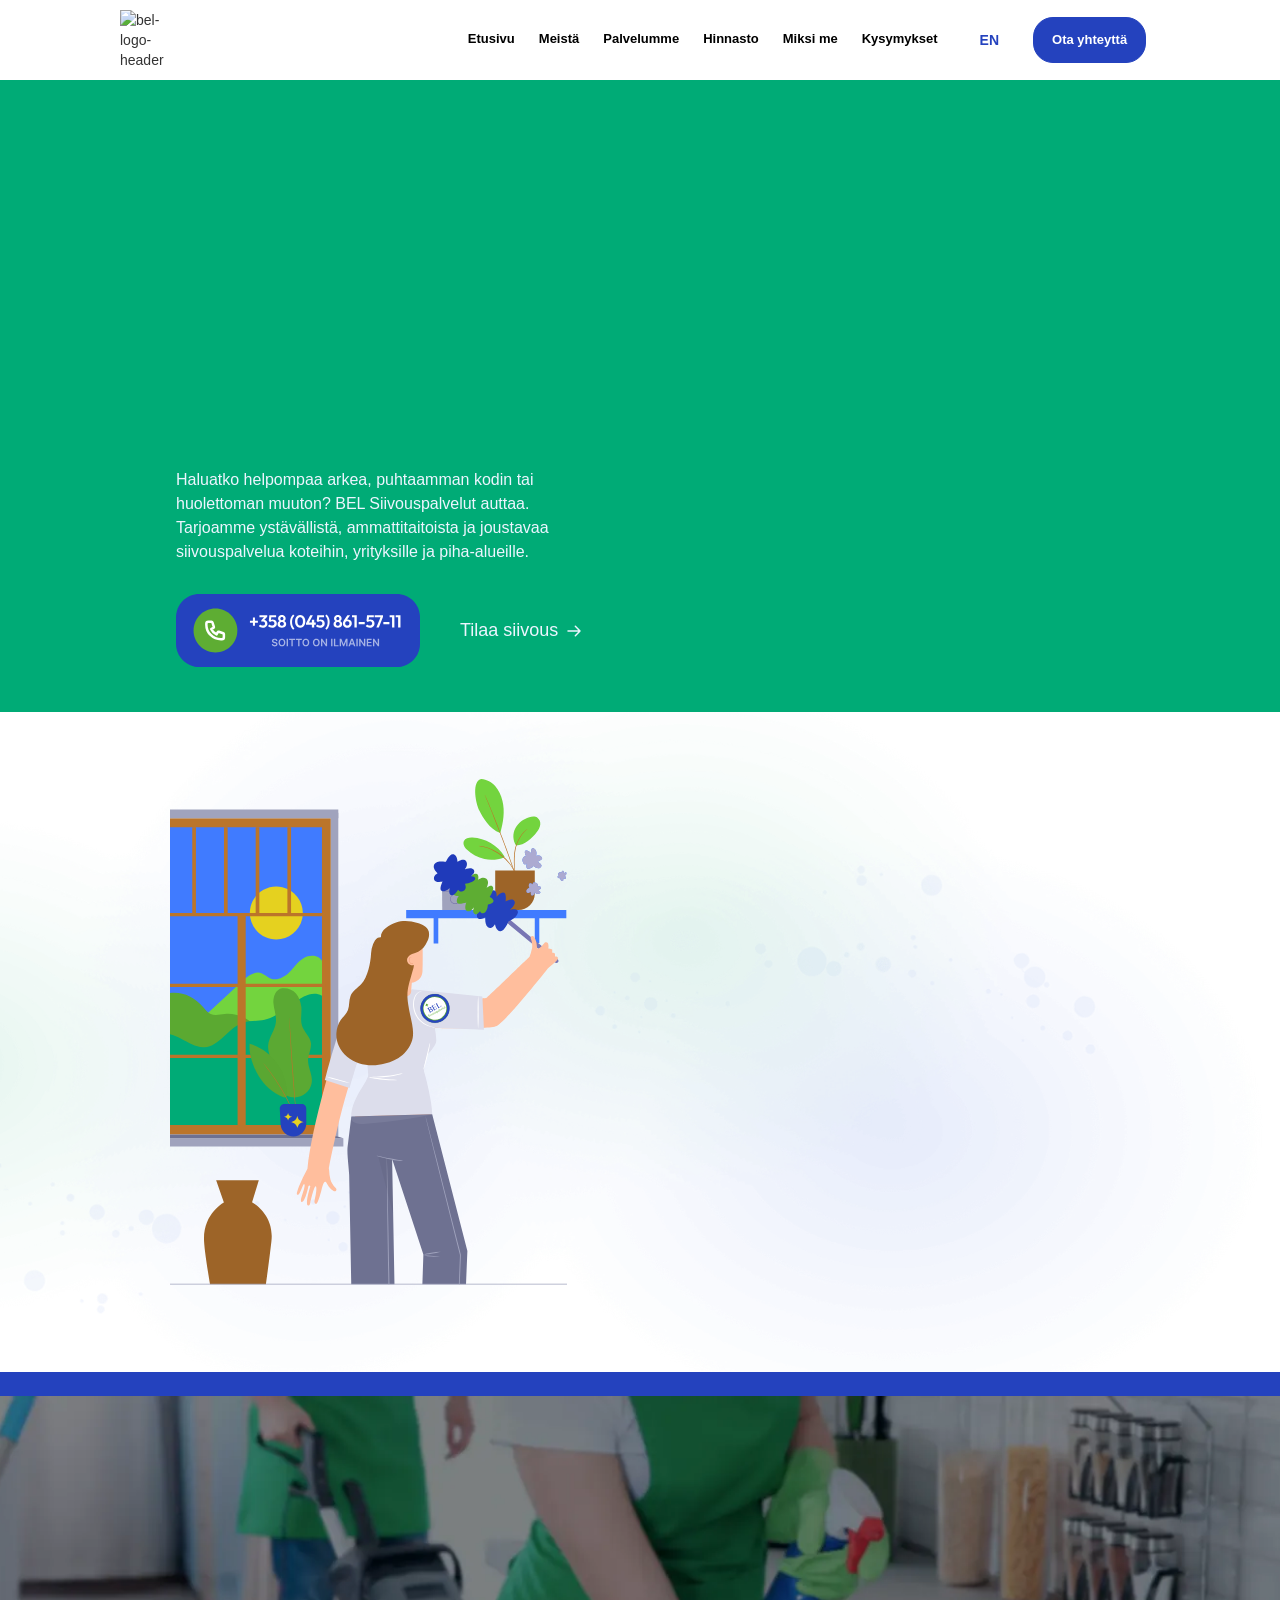
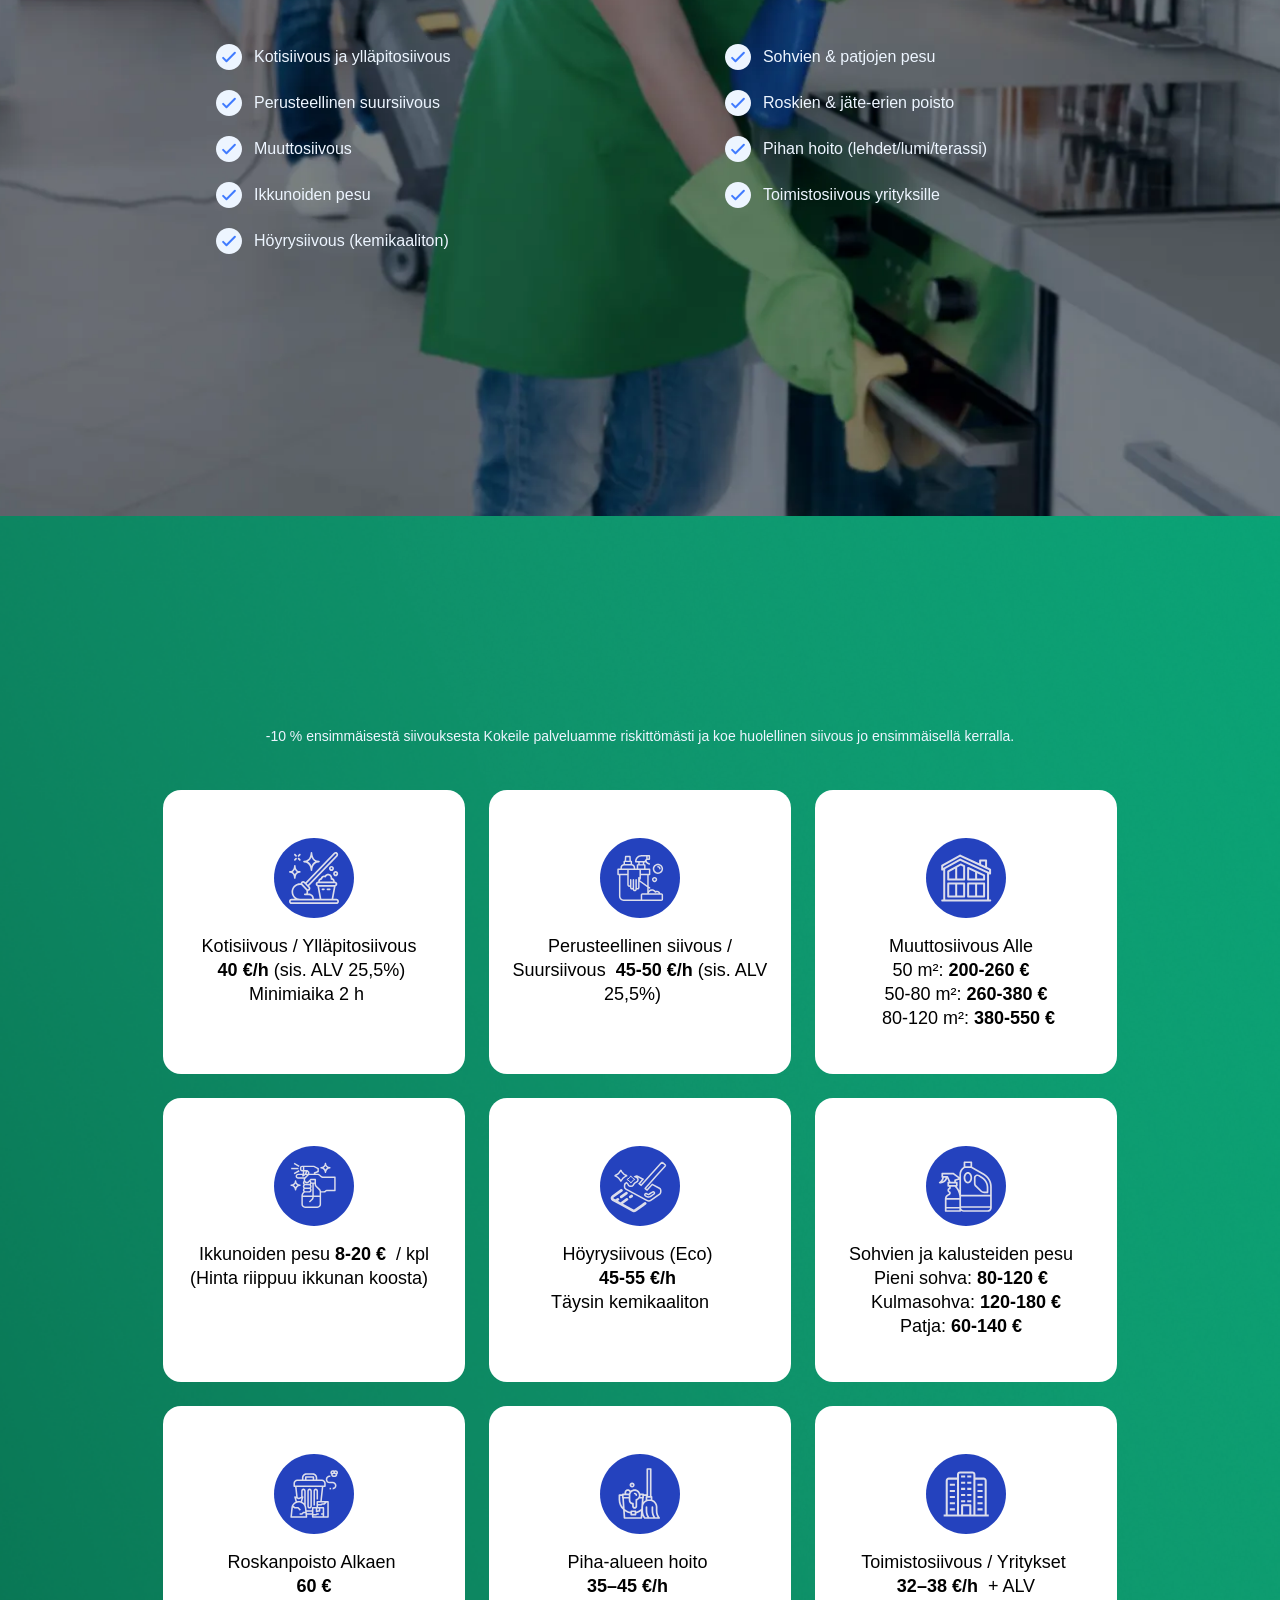
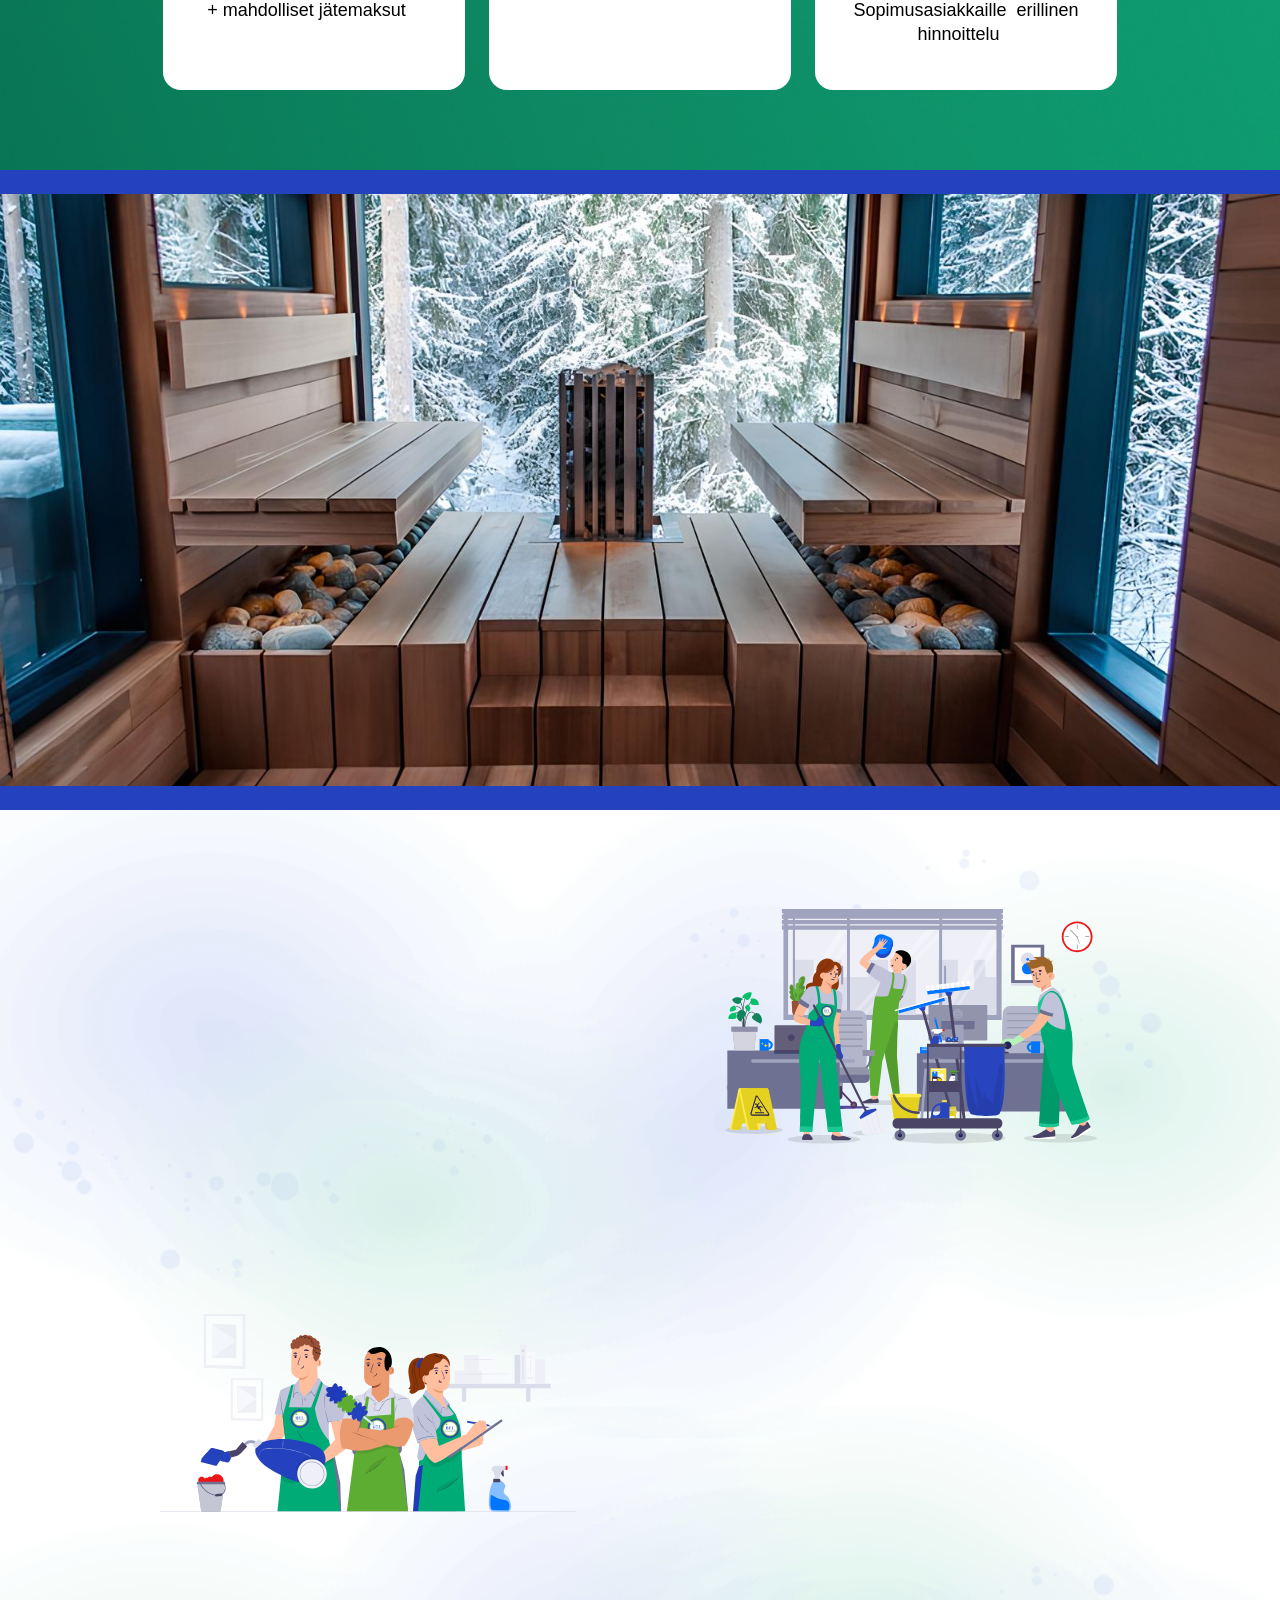
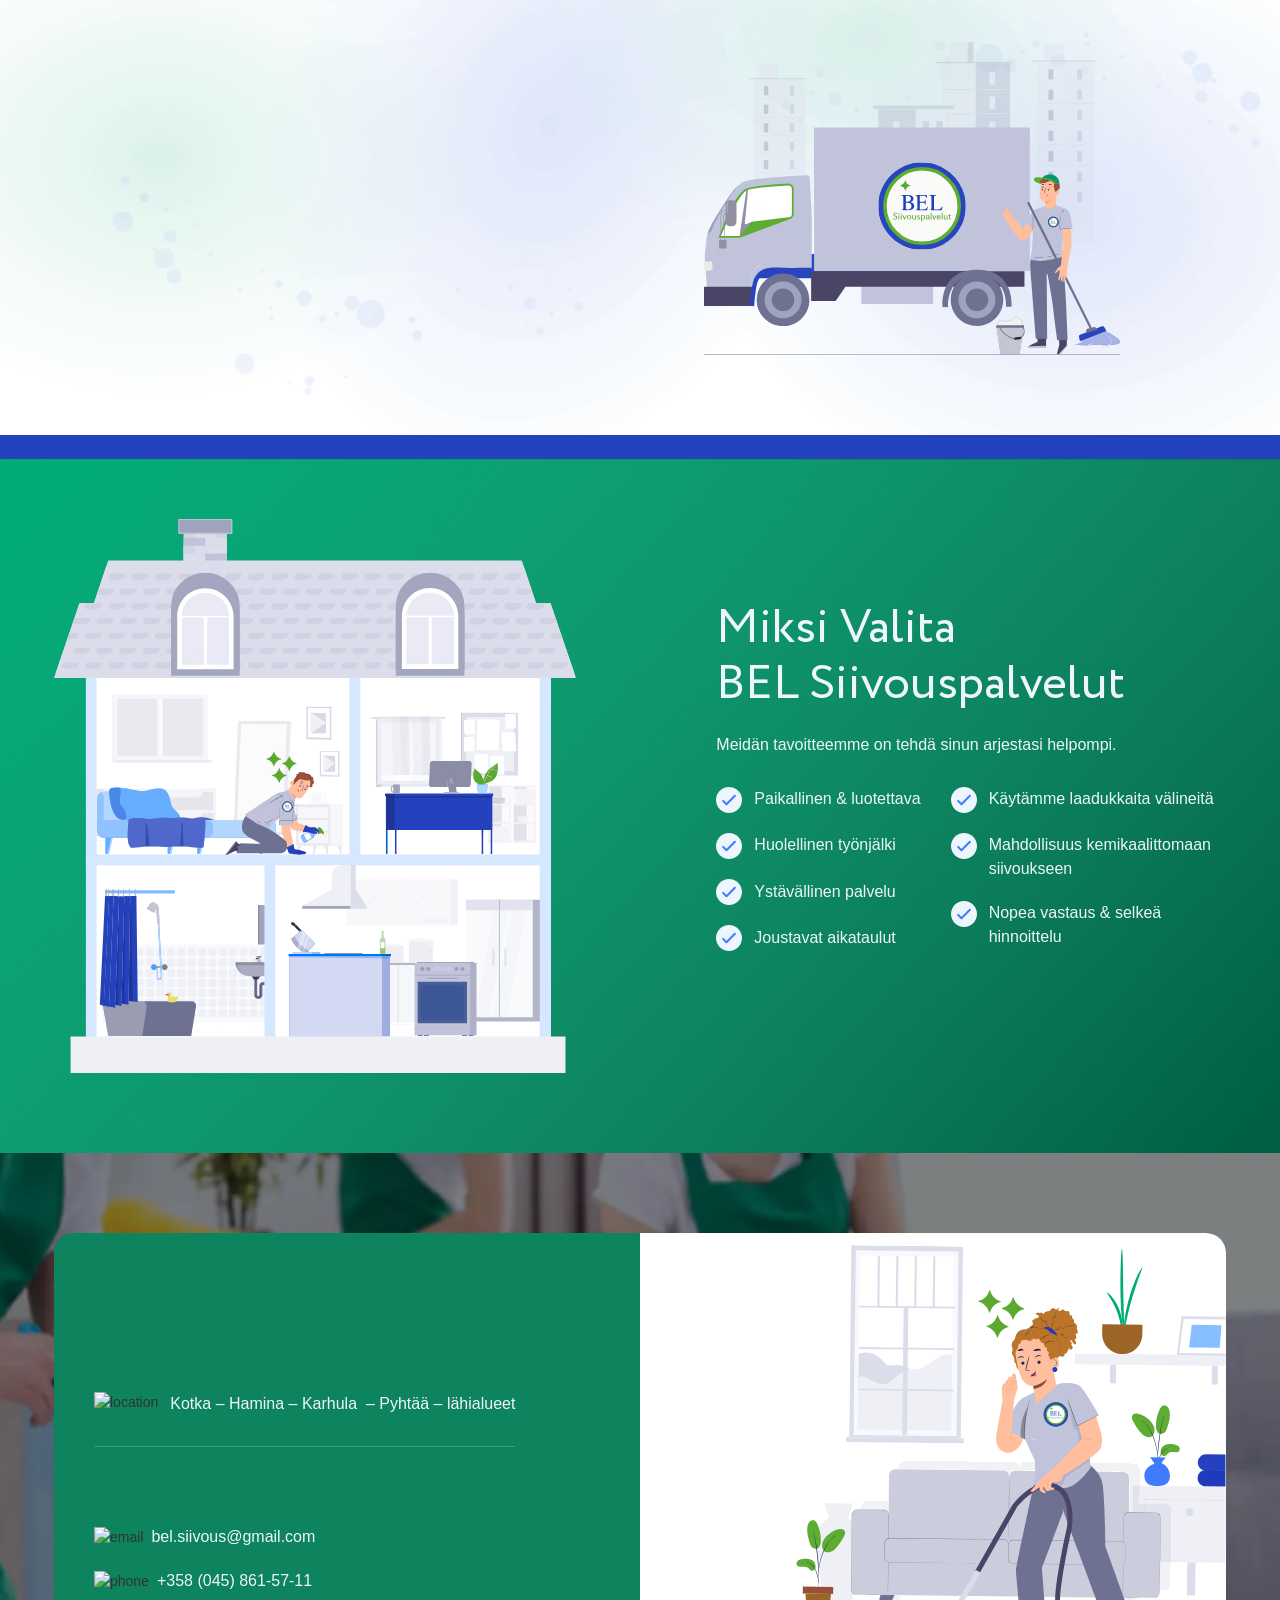
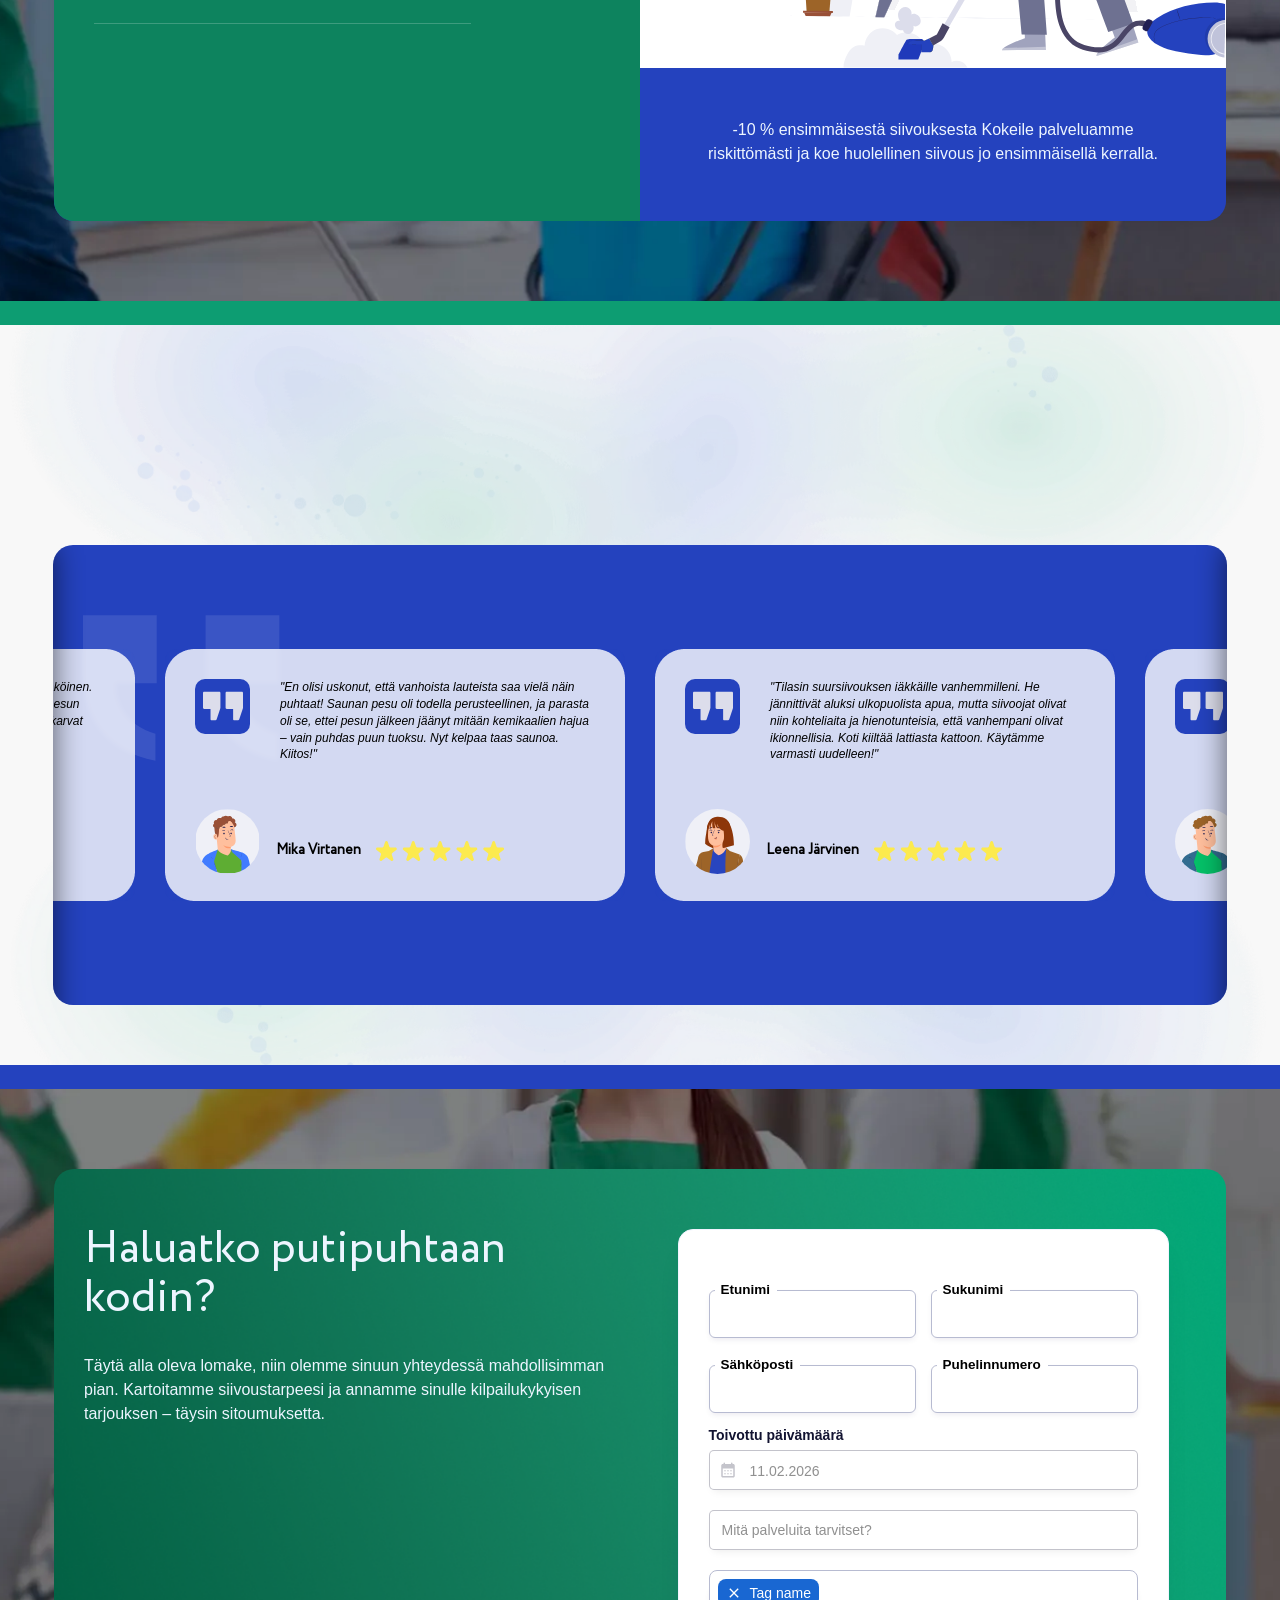
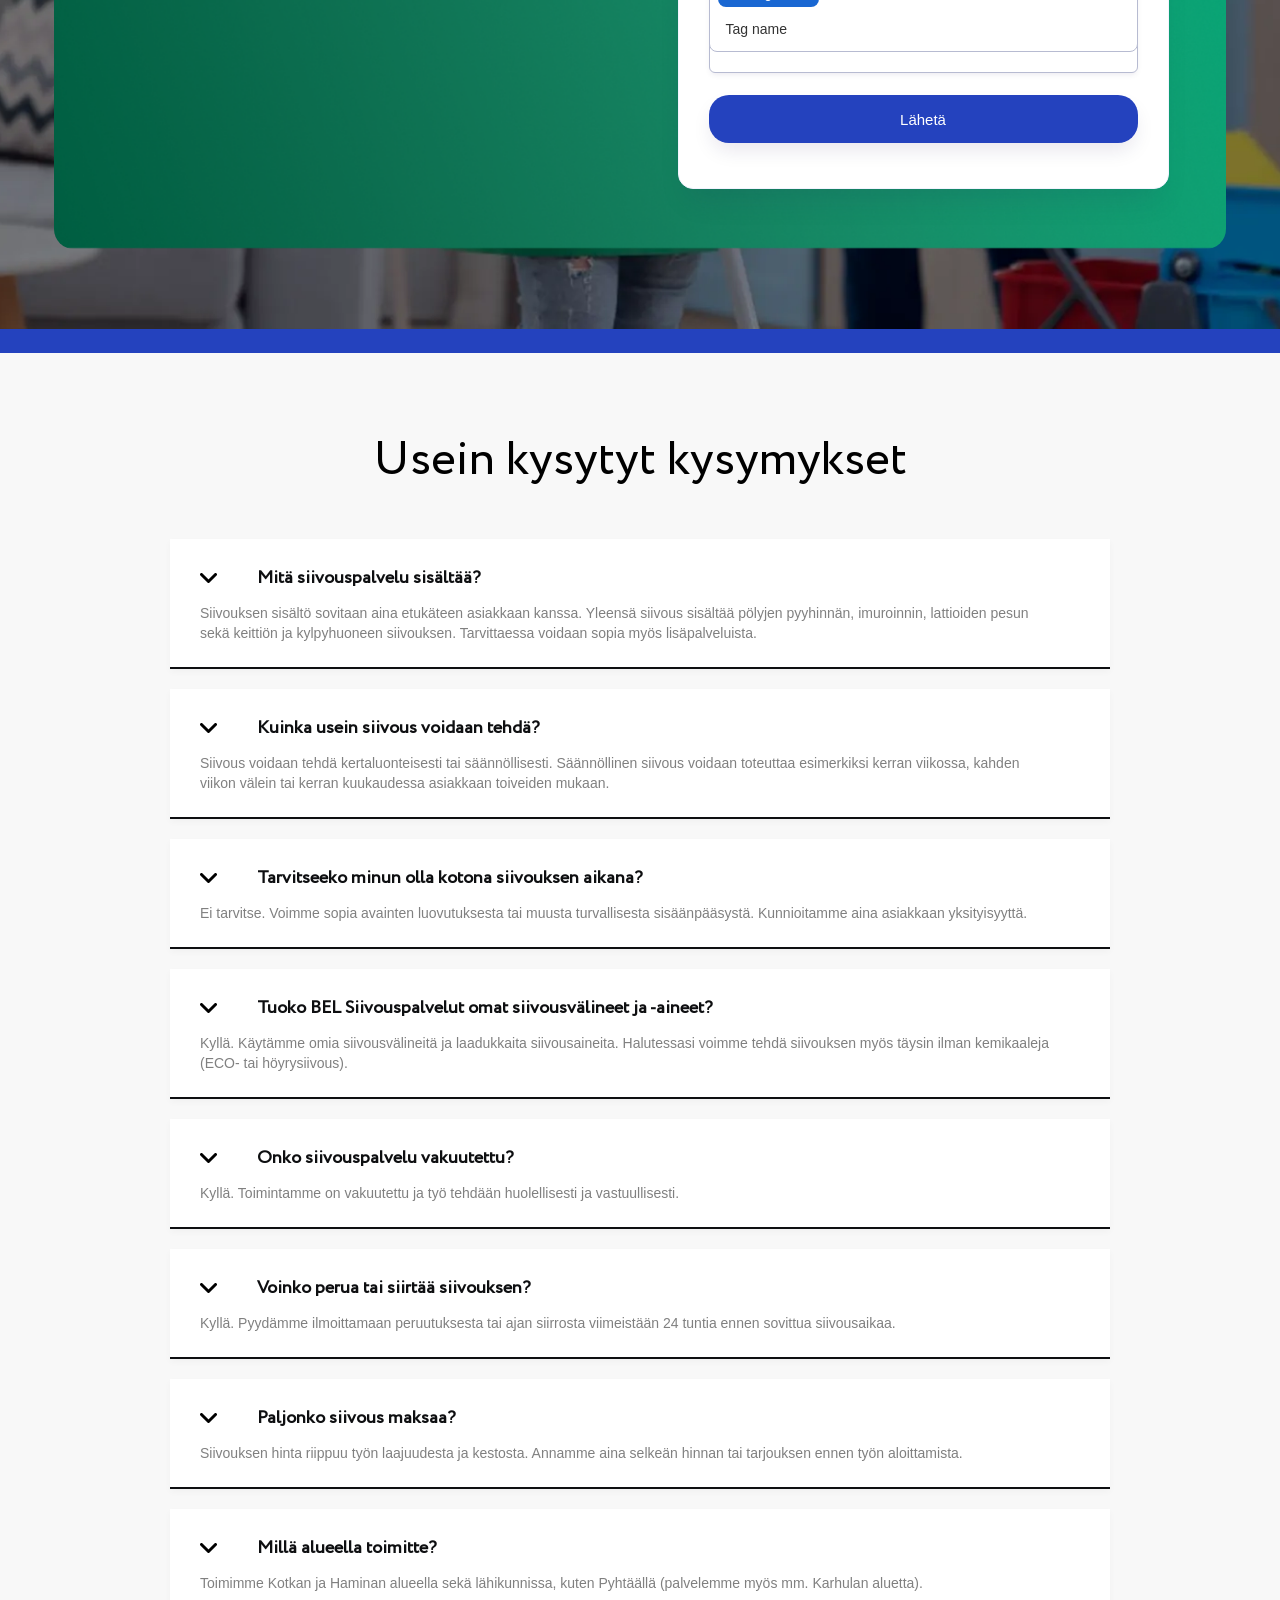
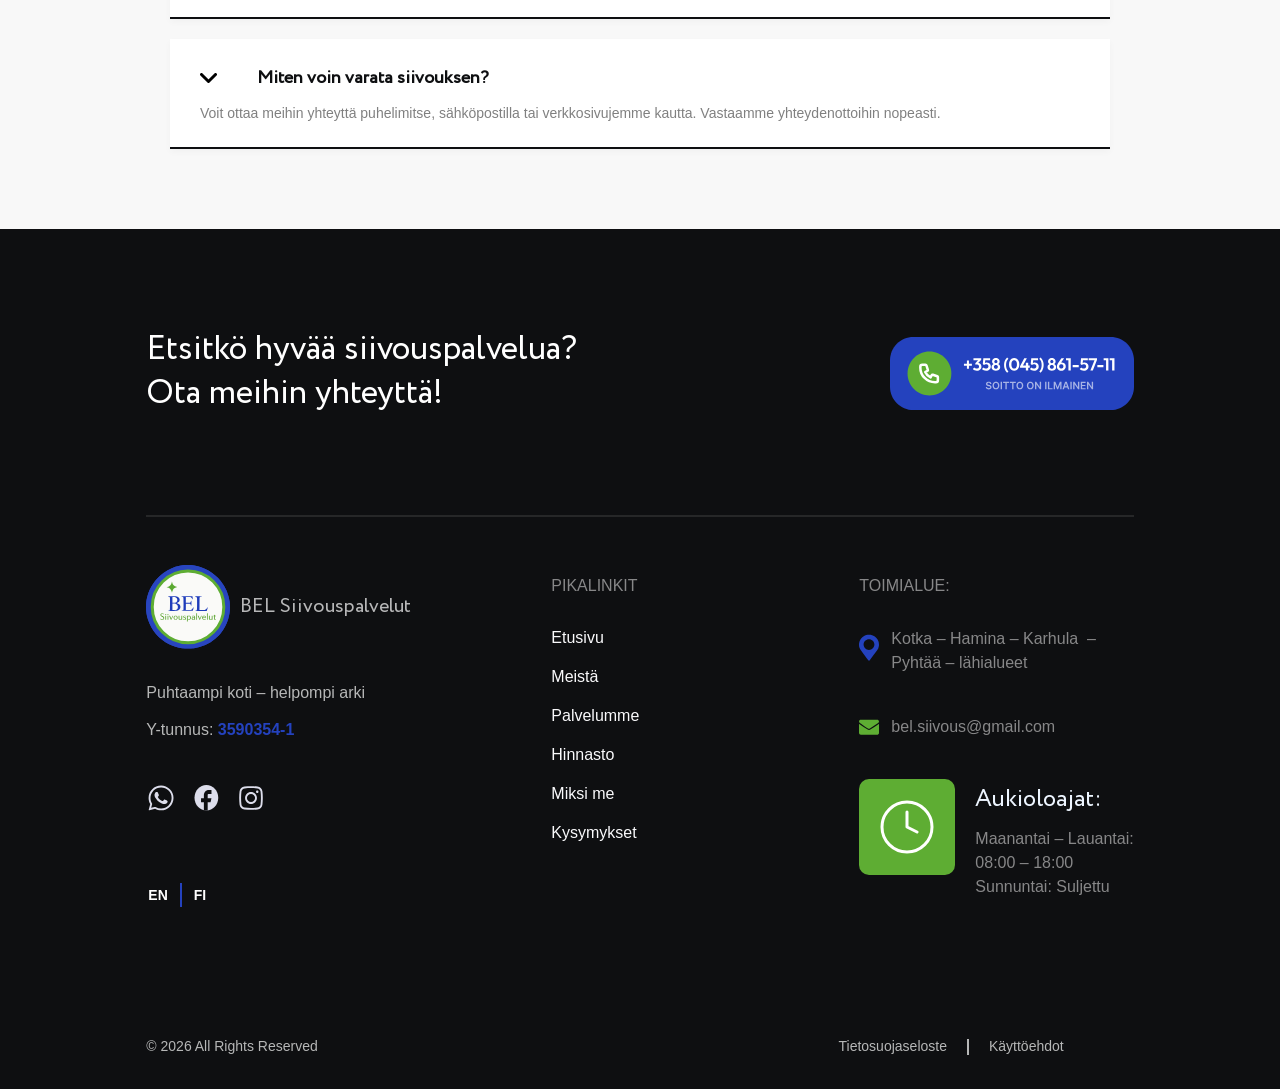
==== index.html @ 9e532a8e "all" ====
<!DOCTYPE html><!--  This site was created in Webflow. https://webflow.com  --><!--  Last Published: Mon Mar 09 2026 11:50:20 GMT+0000 (Coordinated Universal Time)  -->
<html data-wf-page="698dfa94e4bc48f059775be6" data-wf-site="698dfa93e4bc48f059775b6e" lang="fi-FI">
<head>
  <meta charset="utf-8">
  <title>BEL Siivouspalvelut</title>
  <meta content="Puhtaampi koti – helpompi arki! Ammattitaitoiset siivouspalvelut koteihin ja yrityksille. Palvelemme: Kotka, Hamina, Karhula, Pyhtää sekä lähialueet." name="description">
  <meta content="BEL Siivouspalvelut" property="og:title">
  <meta content="Puhtaampi koti – helpompi arki! Ammattitaitoiset siivouspalvelut koteihin ja yrityksille. Palvelemme: Kotka, Hamina, Karhula, Pyhtää sekä lähialueet." property="og:description">
  <meta content="https://i.postimg.cc/66ycJSNN/bel-seo.png" property="og:image">
  <meta content="BEL Siivouspalvelut" property="twitter:title">
  <meta content="Puhtaampi koti – helpompi arki! Ammattitaitoiset siivouspalvelut koteihin ja yrityksille. Palvelemme: Kotka, Hamina, Karhula, Pyhtää sekä lähialueet." property="twitter:description">
  <meta content="https://i.postimg.cc/66ycJSNN/bel-seo.png" property="twitter:image">
  <meta property="og:type" content="website">
  <meta content="summary_large_image" name="twitter:card">
  <meta content="width=device-width, initial-scale=1" name="viewport">
  <meta name="google-site-verification" content="Mc2Y7dBE73y4svqJh-KXCWrOuwEzN0IAyrIocOD2eY8" />
  <meta content="Webflow" name="generator">
  <link href="css/normalize.css" rel="stylesheet" type="text/css">
  <link href="css/webflow.css" rel="stylesheet" type="text/css">
  <link href="css/bel-siivous.webflow.css" rel="stylesheet" type="text/css">
  <style>@media (min-width:992px) {html.w-mod-js:not(.w-mod-ix) [data-w-id="698be2b4-c68a-1af9-ea21-a0fa35ceb535"] {opacity:0;}html.w-mod-js:not(.w-mod-ix) [data-w-id="698be2b4-c68a-1af9-ea21-a0fa35ceb4c1"] {opacity:0;}html.w-mod-js:not(.w-mod-ix) [data-w-id="698be2b4-c68a-1af9-ea21-a0fa35ceb67e"] {opacity:0;}html.w-mod-js:not(.w-mod-ix) [data-w-id="698be2b4-c68a-1af9-ea21-a0fa35ceb673"] {opacity:0;}html.w-mod-js:not(.w-mod-ix) [data-w-id="698be2b4-c68a-1af9-ea21-a0fa35ceb4f4"] {opacity:0;}html.w-mod-js:not(.w-mod-ix) [data-w-id="698be2b4-c68a-1af9-ea21-a0fa35ceb66b"] {opacity:0;}html.w-mod-js:not(.w-mod-ix) [data-w-id="698be2b4-c68a-1af9-ea21-a0fa35ceb533"] {opacity:0;}html.w-mod-js:not(.w-mod-ix) [data-w-id="698be2b4-c68a-1af9-ea21-a0fa35ceb691"] {opacity:0;}html.w-mod-js:not(.w-mod-ix) [data-w-id="698be2b4-c68a-1af9-ea21-a0fa35ceb4cb"] {opacity:0;}html.w-mod-js:not(.w-mod-ix) [data-w-id="698be2b4-c68a-1af9-ea21-a0fa35ceb662"] {opacity:0;}html.w-mod-js:not(.w-mod-ix) [data-w-id="698be2b4-c68a-1af9-ea21-a0fa35ceb4f6"] {opacity:0;}html.w-mod-js:not(.w-mod-ix) [data-w-id="698be2b4-c68a-1af9-ea21-a0fa35ceb66f"] {opacity:0;}html.w-mod-js:not(.w-mod-ix) [data-w-id="698be2b4-c68a-1af9-ea21-a0fa35ceb68d"] {opacity:0;}html.w-mod-js:not(.w-mod-ix) [data-w-id="698be2b4-c68a-1af9-ea21-a0fa35ceb65a"] {opacity:0;}html.w-mod-js:not(.w-mod-ix) [data-w-id="698be2b4-c68a-1af9-ea21-a0fa35ceb686"] {opacity:0;}html.w-mod-js:not(.w-mod-ix) [data-w-id="698be2b4-c68a-1af9-ea21-a0fa35ceb65e"] {opacity:0;}html.w-mod-js:not(.w-mod-ix) [data-w-id="698be2b4-c68a-1af9-ea21-a0fa35ceb695"] {opacity:0;}html.w-mod-js:not(.w-mod-ix) [data-w-id="698be2b4-c68a-1af9-ea21-a0fa35ceb682"] {opacity:0;}}</style>
  <link href="https://fonts.googleapis.com" rel="preconnect">
  <link href="https://fonts.gstatic.com" rel="preconnect" crossorigin="anonymous">
  <script src="https://ajax.googleapis.com/ajax/libs/webfont/1.6.26/webfont.js" type="text/javascript"></script>
  <script type="text/javascript">WebFont.load({  google: {    families: ["Montserrat:100,100italic,200,200italic,300,300italic,400,400italic,500,500italic,600,600italic,700,700italic,800,800italic,900,900italic","PT Sans:400,400italic,700,700italic","Inter:300,400,500,600,700"]  }});</script>
  <script type="text/javascript">!function(o,c){var n=c.documentElement,t=" w-mod-";n.className+=t+"js",("ontouchstart"in o||o.DocumentTouch&&c instanceof DocumentTouch)&&(n.className+=t+"touch")}(window,document);</script>
  <link href="images/favicon.png" rel="shortcut icon" type="image/x-icon">
  <link href="images/webclip.png" rel="apple-touch-icon">
  <link href="https://bel-siivous.com" rel="canonical">
  <script type="application/ld+json">
{
  "@context": "https://schema.org",
  "@graph": [
    {
      "@type": "LocalBusiness",
      "@id": "https://bel-siivous.com/#localbusiness",
      "name": "BEL Siivouspalvelut",
      "image": "https://i.postimg.cc/66ycJSNN/bel-seo.png",
      "description": "Luotettavaa siivousta Kotka-Hamina alueella. Tarjoamme ystävällistä, ammattitaitoista ja joustavaa siivouspalvelua koteihin, yrityksille ja piha-alueille.",
      "telephone": "+358458615711",
      "email": "bel.siivous@gmail.com",
      "url": "https://bel-siivous.com",
      "address": {
        "@type": "PostalAddress",
        "addressLocality": "Kotka",
        "addressRegion": "Kymenlaakso",
        "addressCountry": "FI"
      },
      "areaServed": [
        "Kotka",
        "Hamina",
        "Karhula",
        "Pyhtää"
      ],
      "priceRange": "32-55 €/h",
      "aggregateRating": {
        "@type": "AggregateRating",
        "ratingValue": "5",
        "reviewCount": "8"
      },
      "review": [
        {
          "@type": "Review",
          "author": { "@type": "Person", "name": "Joonas Heikkinen" },
          "reviewRating": { "@type": "Rating", "ratingValue": "5" },
          "reviewBody": "Tilasin muuttosiivouksen ja kaikki sujui täydellisesti. Asunto oli todella siisti ja vuokranantaja oli tyytyväinen tarkastuksessa. Iso stressi poistui harteilta, kun ei tarvinnut itse siivota muuton keskellä. Kiitos!"
        },
        {
          "@type": "Review",
          "author": { "@type": "Person", "name": "Tiina Mäkinen" },
          "reviewRating": { "@type": "Rating", "ratingValue": "5" },
          "reviewBody": "Arki on kiireistä, joten päätin kokeilla siivousapua. Se oli paras päätös aikoihin! On ihana tulla työpäivän jälkeen puhtaaseen ja raikkaaseen kotiin. Työnjälki on aina huolellista ja palvelu ystävällistä. Suosittelen lämpimästi!"
        },
        {
          "@type": "Review",
          "author": { "@type": "Person", "name": "Jenni Laaksonen" },
          "reviewRating": { "@type": "Rating", "ratingValue": "5" },
          "reviewBody": "Meillä on kaksi koiraa, ja vaalea sohva oli sen näköinen. En uskonut, että siitä saa enää puhdasta, mutta pesun jälkeen se näyttää aivan uudelta! Kaikki tahrat ja karvat lähtivät. Todella ystävällinen ja nopea palvelu."
        },
        {
          "@type": "Review",
          "author": { "@type": "Person", "name": "Mika Virtanen" },
          "reviewRating": { "@type": "Rating", "ratingValue": "5" },
          "reviewBody": "En olisi uskonut, että vanhoista lauteista saa vielä näin puhtaat! Saunan pesu oli todella perusteellinen, ja parasta oli se, ettei pesun jälkeen jäänyt mitään kemikaalien hajua – vain puhdas puun tuoksu. Nyt kelpaa taas saunoa. Kiitos!"
        },
        {
          "@type": "Review",
          "author": { "@type": "Person", "name": "Leena Järvinen" },
          "reviewRating": { "@type": "Rating", "ratingValue": "5" },
          "reviewBody": "Tilasin suursiivouksen iäkkäille vanhemmilleni. He jännittivät aluksi ulkopuolista apua, mutta siivoojat olivat niin kohteliaita ja hienotunteisia, että vanhempani olivat ikionnellisia. Koti kiiltää lattiasta kattoon. Käytämme varmasti uudelleen!"
        },
        {
          "@type": "Review",
          "author": { "@type": "Person", "name": "Antti Korhonen" },
          "reviewRating": { "@type": "Rating", "ratingValue": "5" },
          "reviewBody": "Tarvitsin siivouksen lyhyellä varoitusajalla ennen juhlia. Palvelu oli joustavaa ja lopputulos kiitettävä. Erityiskiitos keittiön ja uunin puhdistuksesta – en olisi itse pystynyt samaan. Hinta-laatusuhde on kohdillaan."
        },
        {
          "@type": "Review",
          "author": { "@type": "Person", "name": "Sari Koskinen" },
          "reviewRating": { "@type": "Rating", "ratingValue": "5" },
          "reviewBody": "Tilasin ikkunoiden pesun ja höyrysiivouksen. Ikkunat eivät ole koskaan olleet näin kirkkaat! Arvostan myös sitä, että pesuaineet olivat turvallisia koiralleni. Ammattitaitoista ja täsmällistä palvelua."
        },
        {
          "@type": "Review",
          "author": { "@type": "Person", "name": "Marko Nieminen" },
          "reviewRating": { "@type": "Rating", "ratingValue": "5" },
          "reviewBody": "Olemme käyttäneet BEL Siivouspalveluita toimistollamme Kotkassa jo puoli vuotta. Työnjälki on aina tasaista ja laadukasta. On mukava aloittaa työpäivä puhtaassa toimistossa. Arvostamme luotettavuutta ja joustavuutta. Suosittelen lämpimästi muillekin yrityksille."
        }
      ]
    },
    {
      "@type": "FAQPage",
      "@id": "https://bel-siivous.com/contact#faq",
      "mainEntity": [
        {
          "@type": "Question",
          "name": "Mitä siivouspalvelu sisältää?",
          "acceptedAnswer": {
            "@type": "Answer",
            "text": "Siivouksen sisältö sovitaan aina etukäteen asiakkaan kanssa. Yleensä siivous sisältää pölyjen pyyhinnän, imuroinnin, lattioiden pesun sekä keittiön ja kylpyhuoneen siivouksen. Tarvittaessa voidaan sopia myös lisäpalveluista."
          }
        },
        {
          "@type": "Question",
          "name": "Kuinka usein siivous voidaan tehdä?",
          "acceptedAnswer": {
            "@type": "Answer",
            "text": "Siivous voidaan tehdä kertaluonteisesti tai säännöllisesti. Säännöllinen siivous voidaan toteuttaa esimerkiksi kerran viikossa, kahden viikon välein tai kerran kuukaudessa asiakkaan toiveiden mukaan."
          }
        },
        {
          "@type": "Question",
          "name": "Tarvitseeko minun olla kotona siivouksen aikana?",
          "acceptedAnswer": {
            "@type": "Answer",
            "text": "Ei tarvitse. Voimme sopia avainten luovutuksesta tai muusta turvallisesta sisäänpääsystä. Kunnioitamme aina asiakkaan yksityisyyttä."
          }
        },
        {
          "@type": "Question",
          "name": "Tuoko BEL Siivouspalvelut omat siivousvälineet ja -aineet?",
          "acceptedAnswer": {
            "@type": "Answer",
            "text": "Kyllä. Käytämme omia siivousvälineitä ja laadukkaita siivousaineita. Halutessasi voimme tehdä siivouksen myös täysin ilman kemikaaleja (ECO- tai höyrysiivous)."
          }
        },
        {
          "@type": "Question",
          "name": "Onko siivouspalvelu vakuutettu?",
          "acceptedAnswer": {
            "@type": "Answer",
            "text": "Kyllä. Toimintamme on vakuutettu ja työ tehdään huolellisesti ja vastuullisesti."
          }
        },
        {
          "@type": "Question",
          "name": "Voinko perua tai siirtää siivouksen?",
          "acceptedAnswer": {
            "@type": "Answer",
            "text": "Kyllä. Pyydämme ilmoittamaan peruutuksesta tai ajan siirrosta viimeistään 24 tuntia ennen sovittua siivousaikaa."
          }
        },
        {
          "@type": "Question",
          "name": "Paljonko siivous maksaa?",
          "acceptedAnswer": {
            "@type": "Answer",
            "text": "Siivouksen hinta riippuu työn laajuudesta ja kestosta. Annamme aina selkeän hinnan tai tarjouksen ennen työn aloittamista."
          }
        },
        {
          "@type": "Question",
          "name": "Millä alueella toimitte?",
          "acceptedAnswer": {
            "@type": "Answer",
            "text": "Toimimme Kotkan ja Haminan alueella sekä lähikunnissa, kuten Pyhtäällä (palvelemme myös mm. Karhulan aluetta)."
          }
        },
        {
          "@type": "Question",
          "name": "Miten voin varata siivouksen?",
          "acceptedAnswer": {
            "@type": "Answer",
            "text": "Voit ottaa meihin yhteyttä puhelimitse, sähköpostilla tai verkkosivujemme kautta. Vastaamme yhteydenottoihin nopeasti."
          }
        }
      ]
    },
    {
      "@type": "ContactPage",
      "@id": "https://bel-siivous.com/contact#webpage",
      "url": "https://bel-siivous.com/contact",
      "name": "Ota yhteyttä - BEL Siivouspalvelut",
      "about": { "@id": "https://bel-siivous.com/#localbusiness" }
    }
  ]
}
</script>
  <meta name="robots" content="index, follow">
  <meta name="author" content="BEL Siivouspalvelut">
  <meta name="theme-color" content="#2442be">
  <meta name="color-scheme" content="light">
  <!--  Google Tag Manager  -->
  <script>(function(w,d,s,l,i){w[l]=w[l]||[];w[l].push({'gtm.start':
new Date().getTime(),event:'gtm.js'});var f=d.getElementsByTagName(s)[0],
j=d.createElement(s),dl=l!='dataLayer'?'&l='+l:'';j.async=true;j.src=
'https://www.googletagmanager.com/gtm.js?id='+i+dl;f.parentNode.insertBefore(j,f);
})(window,document,'script','dataLayer','GTM-NCNRQ5J4');</script>
  <!--  End Google Tag Manager  -->
  <style>
html.lenis, html.lenis body {
  height: auto;
}
.lenis.lenis-smooth {
  scroll-behavior: auto !important;
}
.lenis.lenis-smooth [data-lenis-prevent] {
  overscroll-behavior: contain;
}
.lenis.lenis-stopped {
  overflow: hidden;
}
.lenis.lenis-scrolling iframe {
  pointer-events: none;
}
[data-start="hidden"] {
  visibility: hidden;
}
</style>
  <link rel="alternate" hreflang="fi" href="https://bel-siivous.com/">
  <link rel="alternate" hreflang="en" href="https://bel-siivous.com/en/main">
  <link rel="alternate" hreflang="x-default" href="https://bel-siivous.com/">
  <!--  Finsweet Cookie Consent  -->
  <script async="" src="https://cdn.jsdelivr.net/npm/@finsweet/cookie-consent@1/fs-cc.js" fs-cc-mode="opt-in"></script>
  <script type="text/plain" fs-cc-categories="analytics">(function(w,d,s,l,i){w[l]=w[l]||[];w[l].push({'gtm.start':
new Date().getTime(),event:'gtm.js'});let f=d.getElementsByTagName(s)[0],
j=d.createElement(s),dl=l!='dataLayer'?'&l='+l:'';j.async=true;j.src=
'https://www.googletagmanager.com/gtm.js?id='+i+dl;f.parentNode.insertBefore(j,f);
})(window,document,'script','dataLayer','GTM-NCNRQ5J4');</script>
  <!--  Finsweet Cookie Consent Close  -->
  <!--  Cookies Hide  -->
  <style>
.cookies {
  display: none !important;
}
</style>
</head>
<body>
  <div class="page-wrapper">
    <div class="global-styles w-embed">
      <style type="text/css">
  .w-webflow-badge {
    display: none !important;
  }
</style>
      <style>
/* Get rid of top margin on first element in any rich text element */
.w-richtext > :not(div):first-child, .w-richtext > div:first-child > :first-child {
  margin-top: 0 !important;
}
/* Get rid of bottom margin on last element in any rich text element */
.w-richtext>:last-child, .w-richtext ol li:last-child, .w-richtext ul li:last-child {
	margin-bottom: 0 !important;
}
/* 
Make the following elements inherit typography styles from the parent and not have hardcoded values. 
Important: You will not be able to style for example "All Links" in Designer with this CSS applied.
Uncomment this CSS to use it in the project. Leave this message for future hand-off.
*/
/*
a,
.w-input,
.w-select,
.w-tab-link,
.w-nav-link,
.w-dropdown-btn,
.w-dropdown-toggle,
.w-dropdown-link {
  color: inherit;
  text-decoration: inherit;
  font-size: inherit;
}
*/
/* Prevent all click and hover interaction with an element */
.pointer-events-off {
	pointer-events: none;
}
/* Enables all click and hover interaction with an element */
.pointer-events-on {
  pointer-events: auto;
}
/* Snippet enables you to add class of div-square which creates and maintains a 1:1 dimension of a div.*/
.div-square::after {
  content: "";
  display: block;
  padding-bottom: 100%;
}
/*Hide focus outline for main content element*/
    main:focus-visible {
    outline: -webkit-focus-ring-color auto 0px;
}
/* Make sure containers never lose their center alignment*/
.container-medium, .container-small, .container-large {
  margin-right: auto !important;
  margin-left: auto !important;
}
/*Reset selects, buttons, and links styles*/
.w-input, .w-select, a {
color: inherit;
text-decoration: inherit;
font-size: inherit;
}
/*Apply "..." after 3 lines of text */
.text-style-3lines {
    display: -webkit-box;
    overflow: hidden;
    -webkit-line-clamp: 3;
    -webkit-box-orient: vertical;
}
/* Apply "..." after 2 lines of text */
.text-style-2lines {
    display: -webkit-box;
    overflow: hidden;
    -webkit-line-clamp: 2;
    -webkit-box-orient: vertical;
}
/* Apply "..." at 100% width */
.truncate-width { 
		width: 100%; 
    white-space: nowrap; 
    overflow: hidden; 
    text-overflow: ellipsis; 
}
/* Removes native scrollbar */
.no-scrollbar {
    -ms-overflow-style: none;  // IE 10+
    overflow: -moz-scrollbars-none;  // Firefox
}
.no-scrollbar::-webkit-scrollbar {
    display: none; // Safari and Chrome
}
/* Adds inline flex display */
.display-inlineflex {
  display: inline-flex;
}
/* These classes are never overwritten */
.hide {
  display: none !important;
}
@media screen and (max-width: 991px) {
    .hide, .hide-tablet {
        display: none !important;
    }
}
  @media screen and (max-width: 767px) {
    .hide-mobile-landscape{
      display: none !important;
    }
}
  @media screen and (max-width: 479px) {
    .hide-mobile{
      display: none !important;
    }
}
.margin-0 {
  margin: 0rem !important;
}
.padding-0 {
  padding: 0rem !important;
}
.spacing-clean {
padding: 0rem !important;
margin: 0rem !important;
}
.margin-top {
  margin-right: 0rem !important;
  margin-bottom: 0rem !important;
  margin-left: 0rem !important;
}
.padding-top {
  padding-right: 0rem !important;
  padding-bottom: 0rem !important;
  padding-left: 0rem !important;
}
.margin-right {
  margin-top: 0rem !important;
  margin-bottom: 0rem !important;
  margin-left: 0rem !important;
}
.padding-right {
  padding-top: 0rem !important;
  padding-bottom: 0rem !important;
  padding-left: 0rem !important;
}
.margin-bottom {
  margin-top: 0rem !important;
  margin-right: 0rem !important;
  margin-left: 0rem !important;
}
.padding-bottom {
  padding-top: 0rem !important;
  padding-right: 0rem !important;
  padding-left: 0rem !important;
}
.margin-left {
  margin-top: 0rem !important;
  margin-right: 0rem !important;
  margin-bottom: 0rem !important;
}
.padding-left {
  padding-top: 0rem !important;
  padding-right: 0rem !important;
  padding-bottom: 0rem !important;
}
.margin-horizontal {
  margin-top: 0rem !important;
  margin-bottom: 0rem !important;
}
.padding-horizontal {
  padding-top: 0rem !important;
  padding-bottom: 0rem !important;
}
.margin-vertical {
  margin-right: 0rem !important;
  margin-left: 0rem !important;
}
.padding-vertical {
  padding-right: 0rem !important;
  padding-left: 0rem !important;
}
.button() {
-webkit-backface-visibility: hidden;
-moz-backface-visibility: hidden;
-webkit-transform: translate3d(0, 0, 0);
-moz-transform: translate3d(0, 0, 0)
}
</style>
    </div>
    <div data-animation="default" class="navbar_component w-nav" data-easing2="ease" fs-scrolldisable-element="smart-nav" data-easing="ease" data-collapse="medium" data-w-id="698be2b4-c68a-1af9-ea21-a0fa35ceb46d" role="banner" data-duration="400">
      <div class="menu"></div>
      <div class="navbar_container">
        <div class="navbar_links">
          <a href="index.html" aria-current="page" class="navbar_logo-link cursor-style w-nav-brand w--current"><img width="70" loading="lazy" alt="bel-logo-header" src="https://cdn.prod.website-files.com/697b2a664cc22737de0b6467/6980cd572a30dbd9babb9c51_logo.svg" class="navbar1_logo"></a>
          <link rel="prefetch" href="/">
        </div>
        <nav role="navigation" class="navbar_menu is-page-height-tablet w-nav-menu">
          <div class="navbar_menu-links is-tablet">
            <a href="index.html" aria-current="page" class="button-link custom header w-inline-block w--current">
              <div class="m-text-link color capitalize custom">Etusivu</div>
            </a>
            <a href="/#about" class="button-link custom header w-inline-block">
              <div class="m-text-link color capitalize custom">Meistä</div>
            </a>
            <a href="/#service" class="button-link custom header w-inline-block">
              <div class="m-text-link color capitalize custom">Palvelumme</div>
            </a>
            <a href="/#price" class="button-link custom header w-inline-block">
              <div class="m-text-link color capitalize custom">Hinnasto</div>
            </a>
            <a href="/#info" class="button-link custom header w-inline-block">
              <div class="m-text-link color capitalize custom"><strong>Miksi me</strong></div>
            </a>
            <a href="/#faq" class="button-link custom header w-inline-block">
              <div class="m-text-link color capitalize custom">Kysymykset</div>
            </a>
          </div>
          <div class="switcher">
            <a href="#" class="btn-en lang-link w-button">EN</a>
            <div class="lang w-embed w-script">
              <script>
document.addEventListener('DOMContentLoaded', function() {
    let path = window.location.pathname;
    let btnsFi = document.querySelectorAll('.btn-fi');
    let btnsEn = document.querySelectorAll('.btn-en');
    let langLinks = document.querySelectorAll('.lang-link');
    function switchToEn() {
        if (path === '/' || path === '/index') {
            window.location.href = '/en/main';
        } else {
            window.location.href = '/en' + path;
        }
    }
    function switchToFi() {
        if (path === '/en/main' || path === '/en/' || path === '/en') {
            window.location.href = '/';
        } else {
            window.location.href = path.substring(3);
        }
    }
    btnsEn.forEach(function(btn) {
        btn.addEventListener('click', function(e) {
            e.preventDefault();
            if (path.indexOf('/en/') === 0 || path === '/en') return;
            switchToEn();
        });
    });
    btnsFi.forEach(function(btn) {
        btn.addEventListener('click', function(e) {
            e.preventDefault();
            if (!(path.indexOf('/en/') === 0 || path === '/en')) return;
            switchToFi();
        });
    });
    langLinks.forEach(function(btn) {
        btn.addEventListener('click', function(e) {
            if (btn.classList.contains('btn-en') || btn.classList.contains('btn-fi')) return;
            e.preventDefault();
            if (path.indexOf('/en/') === 0 || path === '/en') {
                switchToFi();
            } else {
                switchToEn();
            }
        });
    });
});
</script>
            </div>
          </div>
          <a id="cta-contact" href="contact.html" class="button-link custom cta-btn w-inline-block">
            <div class="m-text-link color capitalize white custom">Ota yhteyttä</div>
          </a>
        </nav>
        <div class="nav-block cursor-style">
          <div class="switcher mob">
            <a href="#" class="btn-en lang-link w-button">EN</a>
            <div class="lang w-embed w-script">
              <script>
document.addEventListener('DOMContentLoaded', function() {
    let path = window.location.pathname;
    let btnsFi = document.querySelectorAll('.btn-fi');
    let btnsEn = document.querySelectorAll('.btn-en');
    let langLinks = document.querySelectorAll('.lang-link');
    function switchToEn() {
        if (path === '/' || path === '/index') {
            window.location.href = '/en/main';
        } else {
            window.location.href = '/en' + path;
        }
    }
    function switchToFi() {
        if (path === '/en/main' || path === '/en/' || path === '/en') {
            window.location.href = '/';
        } else {
            window.location.href = path.substring(3);
        }
    }
    btnsEn.forEach(function(btn) {
        btn.addEventListener('click', function(e) {
            e.preventDefault();
            if (path.indexOf('/en/') === 0 || path === '/en') return;
            switchToEn();
        });
    });
    btnsFi.forEach(function(btn) {
        btn.addEventListener('click', function(e) {
            e.preventDefault();
            if (!(path.indexOf('/en/') === 0 || path === '/en')) return;
            switchToFi();
        });
    });
    langLinks.forEach(function(btn) {
        btn.addEventListener('click', function(e) {
            if (btn.classList.contains('btn-en') || btn.classList.contains('btn-fi')) return;
            e.preventDefault();
            if (path.indexOf('/en/') === 0 || path === '/en') {
                switchToFi();
            } else {
                switchToEn();
            }
        });
    });
});
</script>
            </div>
          </div>
          <div class="navbar_menu-button w-nav-button">
            <div class="menu-icon">
              <div class="menu-icon_line-top"></div>
              <div class="menu-icon_line-middle">
                <div class="menu-icon_line-middle-inner"></div>
              </div>
              <div class="menu-icon_line-bottom"></div>
            </div>
          </div>
          <div class="nav-code w-embed w-script">
            <style>
body.menu-open .fs-recaptcha-badge,
body.menu-open .grecaptcha-badge {
    display: none !important;
    opacity: 0 !important;
    visibility: hidden !important;
    transition: none !important;
}
</style>
            <script>
document.addEventListener('DOMContentLoaded', function() {
    const menuBtn = document.querySelector('.navbar_menu-button');
    const mainWrapper = document.querySelector('.main-wrapper');
    const navMenu = document.querySelector('.navbar_menu');
    const navLinks = document.querySelectorAll('.button-link');
    if (menuBtn && mainWrapper && navMenu) {
        menuBtn.addEventListener('click', function() {
            if (!menuBtn.classList.contains('w--open')) {
                document.body.classList.add('menu-open');
            } else {
                document.body.classList.remove('menu-open');
            }
            setTimeout(function() {
                if (menuBtn.classList.contains('w--open')) {
                    mainWrapper.style.opacity = '0';
                    mainWrapper.style.pointerEvents = 'none';
                    navMenu.classList.add('is-page-height-tablet');
                } else {
                    mainWrapper.style.opacity = '1';
                    mainWrapper.style.pointerEvents = 'auto';
                    navMenu.classList.remove('is-page-height-tablet');
                    document.body.classList.remove('menu-open');
                }
            }, 50);
        });
    }
    if (navLinks.length > 0 && mainWrapper && navMenu) {
        navLinks.forEach(function(link) {
            link.addEventListener('click', function() {
                mainWrapper.style.opacity = '1';
                mainWrapper.style.pointerEvents = 'auto';
                navMenu.classList.remove('is-page-height-tablet');
                document.body.classList.remove('menu-open');
                if (menuBtn && menuBtn.classList.contains('w--open')) {
                    menuBtn.click();
                }
            });
        });
    }
});
</script>
          </div>
        </div>
      </div>
    </div>
    <section id="main" class="main-wrapper">
      <div class="section-hero home">
        <div data-w-id="698be2b4-c68a-1af9-ea21-a0fa35ceb49d" style="opacity:0" class="img-wrap"></div>
        <div class="bg-grid-absolute home"><img class="bg-img-absolute" src="images/bg-main-m.webp" alt="bg-img-absolute" sizes="(max-width: 767px) 100vw, 768px" fetchpriority="high" srcset="images/bg-main-m-p-500.webp 500w, images/bg-main-m.webp 768w"></div>
        <div class="pad-section">
          <div class="padding-global">
            <div class="container-large hero">
              <div class="hero_component home">
                <div class="w-layout-grid hero_content custom home">
                  <div class="hero-left home">
                    <div class="wrap-text">
                      <div data-w-id="698be2b4-c68a-1af9-ea21-a0fa35ceb4a6" style="opacity:0" class="lavel-h">Puhtaampi koti — helpompi arki</div>
                      <h1 data-w-id="698be2b4-c68a-1af9-ea21-a0fa35ceb4a8" style="opacity:0" class="h1-main">BEL Siivouspalvelut - Luotettavaa siivousta Kotka-Hamina alueella</h1>
                      <p class="paragraph-large inter-font white no-pad small">Haluatko helpompaa arkea, puhtaamman kodin tai huolettoman muuton? BEL Siivouspalvelut auttaa. Tarjoamme ystävällistä, ammattitaitoista ja joustavaa siivouspalvelua koteihin, yrityksille ja piha-alueille.</p>
                      <div class="btn-wrap">
                        <a href="tel:+358(045)861-57-11" class="btn-phone w-inline-block"></a>
                        <a href="#multi-form" class="btn-contact w-inline-block">
                          <p class="paragraph-large inter-font white btn-t">Tilaa siivous</p><img width="16" loading="lazy" alt="arrow" src="images/arrow_1.svg" class="arrow">
                        </a>
                      </div>
                    </div>
                  </div>
                  <div class="hero-right img"></div>
                </div>
              </div>
            </div>
          </div>
        </div>
      </div>
      <div class="green-line mob"></div>
      <section id="about" class="section-about custom">
        <div class="bg-grid-absolute about"></div>
        <div class="pad-section">
          <div class="padding-global">
            <div class="container-large hero">
              <div class="hero_component main">
                <div class="w-layout-grid hero_content custom about">
                  <div class="hero-left"><img width="397" loading="lazy" alt="bel-cleaning-woman" src="images/bel-info.svg"></div>
                  <div class="hero-right text">
                    <div class="wrap-text">
                      <h2 data-w-id="698be2b4-c68a-1af9-ea21-a0fa35ceb4bf" style="opacity:0" class="h2-capitalize_b">Tietoa meistä</h2>
                      <p data-w-id="698be2b4-c68a-1af9-ea21-a0fa35ceb4c1" class="paragraph-large inter-font">BEL Siivouspalvelut on <span class="span-green">Kotka-Hamina</span> alueella toimiva siivouspalvelu, joka on syntynyt aidosta halusta auttaa ihmisiä arjessa. Uskomme ystävälliseen asiakaspalveluun, <span class="span-green">huolelliseen työnjälkeen</span> ja <span class="span-green">luotettavuuteen.</span></p>
                      <p data-w-id="698be2b4-c68a-1af9-ea21-a0fa35ceb4cb" class="paragraph-large inter-font">Kohtelemme jokaista kotia ja asiakasta kunnioituksella – <span class="span-green">kuin siivoaisimme omaamme.</span> Meille tärkeintä on tyytyväinen asiakas ja <span class="span-green">puhdas lopputulos.</span></p>
                    </div>
                  </div>
                </div>
              </div>
            </div>
          </div>
        </div>
      </section>
      <div class="blue-line"></div>
      <section id="service" class="section-service custom">
        <div class="bg-grid-absolute service"></div>
        <div class="pad-section">
          <div class="padding-global">
            <div class="container-large hero">
              <div class="hero_component service">
                <div class="w-layout-grid hero_content custom service">
                  <h2 data-w-id="698be2b4-c68a-1af9-ea21-a0fa35ceb4da" style="opacity:0" class="h2-capitalize_w">Palvelumme</h2>
                  <div class="wrap-service desktop">
                    <div class="hero-left flex">
                      <div class="wrap-text">
                        <div class="list-service">
                          <div class="list-item-s center"><img loading="lazy" src="images/check.svg" alt="" class="list-img">
                            <p class="paragraph-large inter-font white no-pad">Kotisiivous ja ylläpitosiivous</p>
                          </div>
                          <div class="list-item-s center"><img loading="lazy" src="images/check.svg" alt="" class="list-img">
                            <p class="paragraph-large inter-font white no-pad">Perusteellinen suursiivous</p>
                          </div>
                          <div class="list-item-s center"><img loading="lazy" src="images/check.svg" alt="" class="list-img">
                            <p class="paragraph-large inter-font white no-pad">Muuttosiivous</p>
                          </div>
                          <div class="list-item-s center"><img loading="lazy" src="images/check.svg" alt="" class="list-img">
                            <p class="paragraph-large inter-font white no-pad">Ikkunoiden pesu</p>
                          </div>
                          <div class="list-item-s center"><img loading="lazy" src="images/check.svg" alt="" class="list-img">
                            <p class="paragraph-large inter-font white no-pad">Höyrysiivous (kemikaaliton)</p>
                          </div>
                        </div>
                        <p data-w-id="698be2b4-c68a-1af9-ea21-a0fa35ceb4f4" class="paragraph-large inter-font white">Huolellinen työnjälki • Joustavat ajat • Luotettava paikallinen palvelu</p>
                        <p data-w-id="698be2b4-c68a-1af9-ea21-a0fa35ceb4f6" class="paragraph-large inter-font white">Toimimme: Kotka – Hamina – Karhula – Pyhtää – lähialue</p>
                      </div>
                    </div>
                    <div class="hero-right flex">
                      <div class="wrap-text">
                        <div class="list-service">
                          <div class="list-item-s center"><img loading="lazy" src="images/check.svg" alt="" class="list-img">
                            <p class="paragraph-large inter-font white no-pad">Sohvien &amp; patjojen pesu</p>
                          </div>
                          <div class="list-item-s center"><img loading="lazy" src="images/check.svg" alt="" class="list-img">
                            <p class="paragraph-large inter-font white no-pad">Roskien &amp; jäte-erien poisto</p>
                          </div>
                          <div class="list-item-s center"><img loading="lazy" src="images/check.svg" alt="" class="list-img">
                            <p class="paragraph-large inter-font white no-pad">Pihan hoito (lehdet/lumi/terassi)</p>
                          </div>
                          <div class="list-item-s center"><img loading="lazy" src="images/check.svg" alt="" class="list-img">
                            <p class="paragraph-large inter-font white no-pad">Toimistosiivous yrityksille</p>
                          </div>
                        </div>
                      </div>
                    </div>
                  </div>
                  <div class="wrap-service-mob">
                    <div class="hero-left flex">
                      <div class="wrap-text">
                        <div class="list-service">
                          <div class="list-item-s center"><img loading="lazy" src="images/check.svg" alt="" class="list-img">
                            <p class="paragraph-large inter-font white no-pad">Kotisiivous ja ylläpitosiivous</p>
                          </div>
                          <div class="list-item-s center"><img loading="lazy" src="images/check.svg" alt="" class="list-img">
                            <p class="paragraph-large inter-font white no-pad">Perusteellinen suursiivous</p>
                          </div>
                          <div class="list-item-s center"><img loading="lazy" src="images/check.svg" alt="" class="list-img">
                            <p class="paragraph-large inter-font white no-pad">Muuttosiivous</p>
                          </div>
                          <div class="list-item-s center"><img loading="lazy" src="images/check.svg" alt="" class="list-img">
                            <p class="paragraph-large inter-font white no-pad">Ikkunoiden pesu</p>
                          </div>
                          <div class="list-item-s center"><img loading="lazy" src="images/check.svg" alt="" class="list-img">
                            <p class="paragraph-large inter-font white no-pad">Höyrysiivous (kemikaaliton)</p>
                          </div>
                          <div class="list-item-s center"><img loading="lazy" src="images/check.svg" alt="" class="list-img">
                            <p class="paragraph-large inter-font white no-pad">Sohvien &amp; patjojen pesu</p>
                          </div>
                          <div class="list-item-s center"><img loading="lazy" src="images/check.svg" alt="" class="list-img">
                            <p class="paragraph-large inter-font white no-pad">Roskien &amp; jäte-erien poisto</p>
                          </div>
                          <div class="list-item-s center"><img loading="lazy" src="images/check.svg" alt="" class="list-img">
                            <p class="paragraph-large inter-font white no-pad">Pihan hoito (lehdet/lumi/terassi)</p>
                          </div>
                          <div class="list-item-s center"><img loading="lazy" src="images/check.svg" alt="" class="list-img">
                            <p class="paragraph-large inter-font white no-pad">Toimistosiivous yrityksille</p>
                          </div>
                        </div>
                        <p data-w-id="698be2b4-c68a-1af9-ea21-a0fa35ceb533" class="paragraph-large inter-font white list">Huolellinen työnjälki • Joustavat ajat • Luotettava paikallinen palvelu</p>
                        <p data-w-id="698be2b4-c68a-1af9-ea21-a0fa35ceb535" class="paragraph-large inter-font white list">Toimimme: Kotka – Hamina – Karhula – Pyhtää – lähialue</p>
                      </div>
                    </div>
                  </div>
                </div>
              </div>
            </div>
          </div>
        </div>
      </section>
      <section id="price" class="section-info">
        <div class="title-wrap">
          <h2 data-w-id="698be2b4-c68a-1af9-ea21-a0fa35ceb539" style="opacity:0" class="h2-capitalize_w">Hinnasto</h2>
          <div data-w-id="698be2b4-c68a-1af9-ea21-a0fa35ceb53b" style="opacity:0" class="line"></div>
        </div>
        <div class="description-about">
          <p class="paragraph-d align-center">-10 % ensimmäisestä siivouksesta Kokeile palveluamme riskittömästi ja koe huolellinen siivous jo ensimmäisellä kerralla.</p>
        </div>
        <div class="label-wrapper desktop">
          <div class="label-wrap-g">
            <div class="label-wrap">
              <div class="label-card">
                <div class="label-icon"><img loading="lazy" src="images/icon-b-v1.svg" alt=""></div>
                <div class="label-text">
                  <p class="text-grid">Kotisiivous / Ylläpitosiivous  <span class="span-black">40 €/h</span> (sis. ALV 25,5%) Minimiaika 2 h   </p>
                </div>
              </div>
            </div>
            <div class="label-wrap">
              <div class="label-card">
                <div class="label-icon"><img loading="lazy" src="images/alt-icon-v2.svg" alt=""></div>
                <div class="label-text">
                  <p class="text-grid">Perusteellinen siivous / Suursiivous  <span class="span-black">45-50 €/h</span> (sis. ALV 25,5%)   </p>
                </div>
              </div>
            </div>
            <div class="label-wrap custom">
              <div class="label-card">
                <div class="label-icon"><img loading="lazy" src="images/alt-icon-v4.svg" alt=""></div>
                <div class="label-text">
                  <p class="text-grid">Muuttosiivous Alle  <br>50 m²: <span class="span-black">200-260 €</span>  <br>50-80 m²: <span class="span-black">260-380 € </span><br> 80-120 m²: <span class="span-black">380-550 €</span> </p>
                </div>
              </div>
            </div>
          </div>
          <div class="label-wrap-g">
            <div class="label-wrap">
              <div class="label-card">
                <div class="label-icon"><img loading="lazy" src="images/icon-b-v4.svg" alt=""></div>
                <div class="label-text">
                  <p class="text-grid">Ikkunoiden pesu <span class="span-black">8-20 €</span>  / kpl (Hinta riippuu ikkunan koosta)  </p>
                </div>
              </div>
            </div>
            <div class="label-wrap">
              <div class="label-card">
                <div class="label-icon"><img loading="lazy" src="images/icon-b-v5.svg" alt=""></div>
                <div class="label-text">
                  <p class="text-grid">Höyrysiivous (Eco)  <br><span class="span-black">45-55 €/h</span> <br>Täysin kemikaaliton    </p>
                </div>
              </div>
            </div>
            <div class="label-wrap custom">
              <div class="label-card">
                <div class="label-icon"><img loading="lazy" src="images/icon-b-v6.svg" alt=""></div>
                <div class="label-text">
                  <p class="text-grid">Sohvien ja kalusteiden pesu  Pieni sohva: <span class="span-black">80-120 €</span>  Kulmasohva: <span class="span-black">120-180 €</span><br> Patja: <span class="span-black">60-140 €</span>   </p>
                </div>
              </div>
            </div>
          </div>
          <div class="label-wrap-g">
            <div class="label-wrap">
              <div class="label-card">
                <div class="label-icon"><img loading="lazy" src="images/alt-icon-v3.svg" alt=""></div>
                <div class="label-text">
                  <p class="text-grid">Roskanpoisto Alkaen <br> <span class="span-black">60 €</span> <br>+ mahdolliset jätemaksut   </p>
                </div>
              </div>
            </div>
            <div class="label-wrap">
              <div class="label-card">
                <div class="label-icon"><img loading="lazy" src="images/alt-icon-v1.svg" alt=""></div>
                <div class="label-text">
                  <p class="text-grid">Piha-alueen hoito  <span class="span-black"><br>35–45 €/h     </span></p>
                </div>
              </div>
            </div>
            <div class="label-wrap custom">
              <div class="label-card">
                <div class="label-icon"><img loading="lazy" src="images/alt-icon-v9.svg" alt=""></div>
                <div class="label-text">
                  <p class="text-grid">Toimistosiivous / Yritykset  <br><span class="span-black">32–38 €/h</span>  + ALV Sopimusasiakkaille  erillinen hinnoittelu   </p>
                </div>
              </div>
            </div>
          </div>
        </div>
        <div class="label-wrapper mob">
          <div class="label-wrap-g">
            <div class="label-wrap">
              <div class="label-card">
                <div class="label-icon"><img loading="lazy" src="images/icon-b-v1.svg" alt=""></div>
                <div class="label-text">
                  <p class="text-grid">Kotisiivous / Ylläpitosiivous  <span class="span-black">40 €/h</span> (sis. ALV 25,5%) Minimiaika 2 h   </p>
                </div>
              </div>
            </div>
            <div class="label-wrap">
              <div class="label-card">
                <div class="label-icon"><img loading="lazy" src="images/alt-icon-v2.svg" alt=""></div>
                <div class="label-text">
                  <p class="text-grid">Perusteellinen siivous / Suursiivous  <span class="span-black">45-50 €/h</span> (sis. ALV 25,5%)   </p>
                </div>
              </div>
            </div>
          </div>
          <div class="label-wrap-g">
            <div class="label-wrap">
              <div class="label-card">
                <div class="label-icon"><img loading="lazy" src="images/alt-icon-v4.svg" alt=""></div>
                <div class="label-text">
                  <p class="text-grid">Muuttosiivous Alle  <br>50 m²: <span class="span-black">200-260 €</span>  <br>50-80 m²: <span class="span-black">260-380 € </span><br> 80-120 m²: <span class="span-black">380-550 €</span> </p>
                </div>
              </div>
            </div>
            <div class="label-wrap">
              <div class="label-card">
                <div class="label-icon"><img loading="lazy" src="images/icon-b-v4.svg" alt=""></div>
                <div class="label-text">
                  <p class="text-grid">Ikkunoiden pesu <span class="span-black">8-20 €</span>  / kpl (Hinta riippuu ikkunan koosta)  </p>
                </div>
              </div>
            </div>
          </div>
          <div class="label-wrap-g">
            <div class="label-wrap">
              <div class="label-card">
                <div class="label-icon"><img loading="lazy" src="images/icon-b-v5.svg" alt=""></div>
                <div class="label-text">
                  <p class="text-grid">Höyrysiivous (Eco)  <br><span class="span-black">45-55 €/h</span> <br>Täysin kemikaaliton    </p>
                </div>
              </div>
            </div>
            <div class="label-wrap">
              <div class="label-card">
                <div class="label-icon"><img loading="lazy" src="images/icon-b-v6.svg" alt=""></div>
                <div class="label-text">
                  <p class="text-grid">Sohvien ja kalusteiden pesu<br>  Pieni sohva: <span class="span-black">80-120 €</span>  Kulmasohva: <span class="span-black">120-180 €</span><br> Patja: <span class="span-black">60-140 €</span>   </p>
                </div>
              </div>
            </div>
          </div>
          <div class="label-wrap-g">
            <div class="label-wrap">
              <div class="label-card">
                <div class="label-icon"><img loading="lazy" src="images/alt-icon-v3.svg" alt=""></div>
                <div class="label-text">
                  <p class="text-grid">Roskanpoisto Alkaen <br> <span class="span-black">60 €</span> <br>+ mahdolliset jätemaksut   </p>
                </div>
              </div>
            </div>
            <div class="label-wrap">
              <div class="label-card">
                <div class="label-icon"><img loading="lazy" src="images/alt-icon-v1.svg" alt=""></div>
                <div class="label-text">
                  <p class="text-grid">Piha-alueen hoito  <span class="span-black"><br>35–45 €/h     </span></p>
                </div>
              </div>
            </div>
          </div>
          <div class="label-wrap-g flex">
            <div class="label-wrap">
              <div class="label-card large-i">
                <div class="label-icon"><img loading="lazy" src="images/alt-icon-v9.svg" alt=""></div>
                <div class="label-text">
                  <p class="text-grid">Toimistosiivous / Yritykset  <br><span class="span-black">32–38 €/h</span>  + ALV Sopimusasiakkaille  erillinen hinnoittelu   </p>
                </div>
              </div>
            </div>
          </div>
        </div>
      </section>
      <div class="blue-line"></div>
      <div class="section-hero custom">
        <div class="bg-grid-absolute sauna"></div>
        <div class="pad-section">
          <div class="padding-global">
            <div class="container-large hero">
              <div class="hero_component sauna">
                <div class="w-layout-grid hero_content custom sauna">
                  <div class="label-wrap">
                    <div data-w-id="698be2b4-c68a-1af9-ea21-a0fa35ceb63a" style="opacity:0" class="label-card large heading">
                      <h2 class="h2-capitalize_w">Lisäpalvelu</h2>
                    </div>
                  </div>
                  <div class="label-wrap">
                    <div data-w-id="698be2b4-c68a-1af9-ea21-a0fa35ceb63e" style="opacity:0" class="label-card large">
                      <div class="label-icon"><img loading="lazy" src="images/Icon-v10.svg" alt=""></div>
                      <div class="label-text sauna">
                        <p class="paragraph-large inter-font align-center"><span class="span-blue">Saunan pesu ja desinfiointi</span></p>
                        <p class="text-grid">alkaen <span class="span-black">45€/h</span> (sis. ALV 25,5%)<br>Sisältää: lauteet, selkänojat, seinät, lattia,<br> turvallinen pesu ja desinfiointi<br> Ilman vahvoja kemikaaleja</p>
                      </div>
                    </div>
                  </div>
                </div>
              </div>
            </div>
          </div>
        </div>
      </div>
      <div class="blue-line"></div>
      <div class="section-hero custom">
        <div class="bg-grid-absolute hero"></div>
        <div class="pad-section">
          <div class="padding-global">
            <div class="container-large hero">
              <div class="hero_component info">
                <div class="w-layout-grid hero_content custom about">
                  <div class="hero-left flex text">
                    <div class="wrap-text">
                      <p data-w-id="698be2b4-c68a-1af9-ea21-a0fa35ceb65a" class="paragraph-large inter-font"><span class="span-green">Kotisiivous / Ylläpitosiivous</span> Helppo ratkaisu säännölliseen siisteyteen. Sopii perheille, kiireisille, senioreille ja kaikille, jotka haluavat enemmän vapaa-aikaa.</p>
                      <p data-w-id="698be2b4-c68a-1af9-ea21-a0fa35ceb65e" class="paragraph-large inter-font"><span class="span-green">Perusteellinen siivous / Suursiivous</span> Kun koti tarvitsee kunnollisen syväpuhdistuksen. Poistamme kalkin, rasvan ja pinttyneen lian – täydellinen ennen juhlia, sesonkia tai pitkän tauon jälkeen.</p>
                      <p data-w-id="698be2b4-c68a-1af9-ea21-a0fa35ceb662" class="paragraph-large inter-font"><span class="span-green">Muuttosiivous </span>Huoleton muuttaminen – me hoidamme siivouksen. Sopii asunnon luovutukseen, myyntiin tai uuden kodin puhdistamiseen.</p>
                    </div>
                  </div>
                  <div class="hero-right flex img"><img width="666" loading="lazy" alt="bel-office" src="images/bel-office.svg"></div>
                </div>
                <div class="w-layout-grid hero_content custom about mob">
                  <div class="hero-left flex text">
                    <div class="wrap-text">
                      <p data-w-id="698be2b4-c68a-1af9-ea21-a0fa35ceb66b" class="paragraph-large inter-font"><span class="span-green">Ikkunoiden pesu</span> Kirkkaammat ikkunat tuovat lisää valoa ja viihtyisyyttä. Sopii koteihin, taloihin, rivitaloihin ja muuttoihin.</p>
                      <p data-w-id="698be2b4-c68a-1af9-ea21-a0fa35ceb66f" class="paragraph-large inter-font"><span class="span-green">Eco / Höyrysiivous (kemikaaliton)</span> Turvallinen ja tehokas ratkaisu ilman kemikaaleja. Täydellinen perheisiin, allergikoille ja lemmikkitalouksiin.</p>
                      <p data-w-id="698be2b4-c68a-1af9-ea21-a0fa35ceb673" class="paragraph-large inter-font"><span class="span-green">Sohvien &amp; pehmustettujen huonekalujen pesu</span> Annamme huonekaluille uuden, raikkaan ilmeen. Sopii erityisesti lapsi- ja lemmikkikoteihin sekä Airbnb-asuntoihin.</p>
                    </div>
                  </div>
                  <div class="hero-right flex img"><img width="761" loading="lazy" alt="" src="images/bel-team.svg"></div>
                </div>
                <div class="w-layout-grid hero_content custom about desktop">
                  <div class="hero-left flex img"><img width="761" loading="lazy" alt="bel-team" src="images/bel-team.svg"></div>
                  <div class="hero-right flex text">
                    <div class="wrap-text">
                      <p data-w-id="698be2b4-c68a-1af9-ea21-a0fa35ceb67e" class="paragraph-large inter-font"><span class="span-green">Ikkunoiden pesu</span> Kirkkaammat ikkunat tuovat lisää valoa ja viihtyisyyttä. Sopii koteihin, taloihin, rivitaloihin ja muuttoihin.</p>
                      <p data-w-id="698be2b4-c68a-1af9-ea21-a0fa35ceb682" class="paragraph-large inter-font"><span class="span-green">Eco / Höyrysiivous (kemikaaliton)</span> Turvallinen ja tehokas ratkaisu ilman kemikaaleja. Täydellinen perheisiin, allergikoille ja lemmikkitalouksiin.</p>
                      <p data-w-id="698be2b4-c68a-1af9-ea21-a0fa35ceb686" class="paragraph-large inter-font"><span class="span-green">Sohvien &amp; pehmustettujen huonekalujen pesu</span> Annamme huonekaluille uuden, raikkaan ilmeen. Sopii erityisesti lapsi- ja lemmikkikoteihin sekä Airbnb-asuntoihin.</p>
                    </div>
                  </div>
                </div>
                <div class="w-layout-grid hero_content custom about">
                  <div class="hero-left flex text">
                    <div class="wrap-text">
                      <p data-w-id="698be2b4-c68a-1af9-ea21-a0fa35ceb68d" class="paragraph-large inter-font"><span class="span-green">Roskanpoisto &amp; pienten jäte-erien poisto</span> Kun ylimääräisestä tavarasta pitää päästä helposti eroon. Me kannamme ja kuljetamme – sinulle jää vain siisti tila.</p>
                      <p data-w-id="698be2b4-c68a-1af9-ea21-a0fa35ceb691" class="paragraph-large inter-font"><span class="span-green">Piha-alueen hoito (lehdet / lumi)</span> Pidämme pihan siistinä ympäri vuoden. Sopii omakotitaloille, taloyhtiöille ja yrityksille.</p>
                      <p data-w-id="698be2b4-c68a-1af9-ea21-a0fa35ceb695" class="paragraph-large inter-font"><span class="span-green">Toimistosiivous / Yritysasiakkaat </span>Siisti työympäristö parantaa viihtyvyyttä ja yrityskuvaa. Tarjoamme kertasiivoukset ja sopimussiivoukset.</p>
                    </div>
                  </div>
                  <div class="hero-right flex img"><img width="539" loading="lazy" alt="bel-car" src="images/bel-car.svg"></div>
                </div>
              </div>
            </div>
          </div>
        </div>
      </div>
      <div class="blue-line-s mob"></div>
      <div class="green-line mob custom"></div>
      <section id="info" class="section-hero custom">
        <div class="bg-grid-absolute list"></div>
        <div class="pad-section">
          <div class="padding-global">
            <div class="container-large hero">
              <div class="hero_component info-l">
                <div class="w-layout-grid hero_content custom main-a">
                  <div class="hero-left-w"><img width="683" loading="lazy" alt="bel-house" src="images/bel-house.svg" class="bel-house"></div>
                  <div class="hero-right-w">
                    <div class="wrap-text">
                      <h2 class="h2-capitalize_w flex">Miksi valita<br>BEL Siivouspalvelut</h2>
                      <p class="paragraph-large inter-font white">Meidän tavoitteemme on tehdä sinun arjestasi helpompi.</p>
                      <div class="list-wrap">
                        <div class="list-service">
                          <div class="list-item-s"><img loading="lazy" src="images/check.svg" alt="" class="list-img">
                            <p class="paragraph-large inter-font white no-pad small">Paikallinen &amp; luotettava</p>
                          </div>
                          <div class="list-item-s"><img loading="lazy" src="images/check.svg" alt="" class="list-img">
                            <p class="paragraph-large inter-font white no-pad small">Huolellinen työnjälki</p>
                          </div>
                          <div class="list-item-s center"><img loading="lazy" src="images/check.svg" alt="" class="list-img">
                            <p class="paragraph-large inter-font white no-pad small">Ystävällinen palvelu</p>
                          </div>
                          <div class="list-item-s center"><img loading="lazy" src="images/check.svg" alt="" class="list-img">
                            <p class="paragraph-large inter-font white no-pad small">Joustavat aikataulut</p>
                          </div>
                        </div>
                        <div class="list-service">
                          <div class="list-item-s"><img loading="lazy" src="images/check.svg" alt="" class="list-img">
                            <p class="paragraph-large inter-font white no-pad small">Käytämme laadukkaita välineitä</p>
                          </div>
                          <div class="list-item-s"><img loading="lazy" src="images/check.svg" alt="" class="list-img">
                            <p class="paragraph-large inter-font white no-pad small">Mahdollisuus kemikaalittomaan<br>siivoukseen</p>
                          </div>
                          <div class="list-item-s"><img loading="lazy" src="images/check.svg" alt="" class="list-img">
                            <p class="paragraph-large inter-font white no-pad small">Nopea vastaus &amp; selkeä <br>hinnoittelu</p>
                          </div>
                        </div>
                      </div>
                    </div>
                  </div>
                </div>
              </div>
            </div>
          </div>
        </div>
      </section>
      <div class="green-line mob custom"></div>
      <div class="section-count cursor-style">
        <div class="bg-grid-absolute contact"></div>
        <div class="pad-section">
          <div class="padding-global">
            <div class="container-large count">
              <div class="hero_component modal">
                <div class="modal-wrap info">
                  <div class="info-wrap-m">
                    <div class="info-w-m">
                      <h3 data-w-id="698be2b4-c68a-1af9-ea21-a0fa35ceb6db" style="opacity:0" class="h3-info">Palvelualue:</h3>
                      <div class="info-l-item location"><img loading="lazy" src="https://cdn.prod.website-files.com/697b2a664cc22737de0b6467/698cd1c875660637b51d83e7_info-local.svg" alt="location">
                        <p class="paragraph-large inter-font white no-pad small">Kotka – Hamina – Karhula  – Pyhtää – lähialueet</p>
                      </div>
                    </div>
                    <div class="info-flexbox">
                      <div class="info-w-m">
                        <h3 data-w-id="698be2b4-c68a-1af9-ea21-a0fa35ceb6e3" style="opacity:0" class="h3-info">Yhteydenottotapa:</h3>
                        <div class="info-l-item"><img loading="lazy" src="https://cdn.prod.website-files.com/697b2a664cc22737de0b6467/697cd56ad47e46f19d865d44_message.svg" alt="email">
                          <p class="paragraph-large inter-font white no-pad small">
                            <a href="mailto:bel.siivous@gmail.com" class="link-email">bel.siivous@gmail.com</a>
                          </p>
                        </div>
                        <div class="info-l-item"><img loading="lazy" src="https://cdn.prod.website-files.com/697b2a664cc22737de0b6467/697cd56ad243989bb7e66c24_call.svg" alt="phone">
                          <p class="paragraph-large inter-font white no-pad small">
                            <a href="tel:+358(045)861-57-11" class="link-phone">+358 (045) 861-57-11</a>
                          </p>
                        </div>
                      </div>
                      <div data-w-id="698be2b4-c68a-1af9-ea21-a0fa35ceb6ed" style="opacity:0" class="info-g"><img loading="lazy" src="images/time.svg" alt="time" class="img-info">
                        <div class="info-t">
                          <h3 class="h3-info">Aukioloajat:</h3>
                          <p class="paragraph-large inter-font white no-pad small">Maanantai – Lauantai: 08:00 – 18:00<br>Sunnuntai: Suljettu</p>
                        </div>
                      </div>
                    </div>
                  </div>
                </div>
                <div class="modal-wrap img-info-w"><img width="853" loading="lazy" alt="bel-clean" src="images/bel-clean.svg" class="img-count">
                  <div class="modal-text">
                    <p class="paragraph-d align-center info">-10 % ensimmäisestä siivouksesta Kokeile palveluamme <br>riskittömästi ja koe huolellinen siivous jo ensimmäisellä kerralla.</p>
                  </div>
                </div>
              </div>
            </div>
          </div>
        </div>
      </div>
      <div class="green-line"></div>
      <section class="section-cards">
        <div class="bg-grid-absolute cards mob"></div>
        <div class="padding-global-t padding-section-small">
          <div class="container-large-t">
            <div class="cta_main-wrap">
              <div data-w-id="698be2b4-c68a-1af9-ea21-a0fa35ceb703" style="opacity:0" class="label-card large h-cards"><img width="46" loading="lazy" alt="rating" src="images/rating.svg" class="icon-top">
                <h2 class="h2-capitalize_w blue">Asiakaskokemuksia</h2>
              </div>
              <div class="cta_left-wrap"><img style="opacity:0" data-w-id="698be2b4-c68a-1af9-ea21-a0fa35ceb708" alt="" src="images/star-t.svg" loading="lazy" class="stars"><img loading="lazy" src="images/“.svg" alt="" class="quotes">
                <div class="cta_item-content">
                  <div class="cta_item-wrap">
                    <div class="cta_item-top-wrap"><img loading="lazy" src="images/bel-t.svg" alt="" class="testimonial">
                      <div class="cta_item-text">&quot;Tilasin muuttosiivouksen ja kaikki sujui täydellisesti. Asunto oli todella siisti ja vuokranantaja oli tyytyväinen tarkastuksessa. Iso stressi poistui harteilta, kun ei tarvinnut itse siivota muuton keskellä. Kiitos!&quot;</div>
                    </div>
                    <div class="cta_item-bottom-wrap"><img loading="lazy" src="images/photo-v3.svg" alt="" class="cta_profile">
                      <div class="cta_profile-name-wrap">
                        <div class="cta_item-profile-text">Joonas Heikkinen</div>
                        <div class="cta_rate-wrap"><img loading="lazy" src="images/stars.svg" alt="stars"></div>
                      </div>
                    </div>
                  </div>
                  <div class="cta_item-wrap">
                    <div class="cta_item-top-wrap"><img loading="lazy" src="images/bel-t.svg" alt="" class="testimonial">
                      <div class="cta_item-text">&quot;Arki on kiireistä, joten päätin kokeilla siivousapua. Se oli paras päätös aikoihin! On ihana tulla työpäivän jälkeen puhtaaseen ja raikkaaseen kotiin. Työnjälki on aina huolellista ja palvelu ystävällistä. Suosittelen lämpimästi!&quot;</div>
                    </div>
                    <div class="cta_item-bottom-wrap"><img loading="lazy" src="images/photo-v4.svg" alt="" class="cta_profile">
                      <div class="cta_profile-name-wrap">
                        <div class="cta_item-profile-text">Tiina Mäkinen</div>
                        <div class="cta_rate-wrap"><img loading="lazy" src="images/stars.svg" alt="stars"></div>
                      </div>
                    </div>
                  </div>
                  <div class="cta_item-wrap">
                    <div class="cta_item-top-wrap"><img loading="lazy" src="images/bel-t.svg" alt="" class="testimonial">
                      <div class="cta_item-text">&quot;Meillä on kaksi koiraa, ja vaalea sohva oli sen näköinen. En uskonut, että siitä saa enää puhdasta, mutta pesun jälkeen se näyttää aivan uudelta! Kaikki tahrat ja karvat lähtivät. Todella ystävällinen ja nopea palvelu.&quot;</div>
                    </div>
                    <div class="cta_item-bottom-wrap"><img loading="lazy" src="images/photo-v5.svg" alt="person-photo-v5" class="cta_profile">
                      <div class="cta_profile-name-wrap">
                        <div class="cta_item-profile-text">Jenni Laaksonen</div>
                        <div class="cta_rate-wrap"><img loading="lazy" src="images/stars.svg" alt="stars"></div>
                      </div>
                    </div>
                  </div>
                  <div class="cta_item-wrap">
                    <div class="cta_item-top-wrap"><img loading="lazy" src="images/bel-t.svg" alt="testomonial" class="testimonial">
                      <div class="cta_item-text">&quot;En olisi uskonut, että vanhoista lauteista saa vielä näin puhtaat! Saunan pesu oli todella perusteellinen, ja parasta oli se, ettei pesun jälkeen jäänyt mitään kemikaalien hajua – vain puhdas puun tuoksu. Nyt kelpaa taas saunoa. Kiitos!&quot;</div>
                    </div>
                    <div class="cta_item-bottom-wrap"><img loading="lazy" src="images/phoro-v1.svg" alt="person-photo-v1" class="cta_profile">
                      <div class="cta_profile-name-wrap">
                        <div class="cta_item-profile-text">Mika Virtanen</div>
                        <div class="cta_rate-wrap"><img loading="lazy" src="images/stars.svg" alt="stars"></div>
                      </div>
                    </div>
                  </div>
                  <div class="cta_item-wrap">
                    <div class="cta_item-top-wrap"><img loading="lazy" src="images/bel-t.svg" alt="" class="testimonial">
                      <div class="cta_item-text">&quot;Tilasin suursiivouksen iäkkäille vanhemmilleni. He jännittivät aluksi ulkopuolista apua, mutta siivoojat olivat niin kohteliaita ja hienotunteisia, että vanhempani olivat ikionnellisia. Koti kiiltää lattiasta kattoon. Käytämme varmasti uudelleen!&quot;</div>
                    </div>
                    <div class="cta_item-bottom-wrap"><img loading="lazy" src="images/photo-v2.svg" alt="person-photo-v2" class="cta_profile">
                      <div class="cta_profile-name-wrap">
                        <div class="cta_item-profile-text">Leena Järvinen</div>
                        <div class="cta_rate-wrap"><img loading="lazy" src="images/stars.svg" alt="stars"></div>
                      </div>
                    </div>
                  </div>
                  <div class="cta_item-wrap">
                    <div class="cta_item-top-wrap"><img loading="lazy" src="images/bel-t.svg" alt="" class="testimonial">
                      <div class="cta_item-text">&quot;Tarvitsin siivouksen lyhyellä varoitusajalla ennen juhlia. Palvelu oli joustavaa ja lopputulos kiitettävä. Erityiskiitos keittiön ja uunin puhdistuksesta – en olisi itse pystynyt samaan. Hinta-laatusuhde on kohdillaan.&quot;</div>
                    </div>
                    <div class="cta_item-bottom-wrap"><img loading="lazy" src="images/photo-v6.svg" alt="person-photo-v3" class="cta_profile">
                      <div class="cta_profile-name-wrap">
                        <div class="cta_item-profile-text">Antti Korhonen</div>
                        <div class="cta_rate-wrap"><img loading="lazy" src="images/stars.svg" alt="stars"></div>
                      </div>
                    </div>
                  </div>
                  <div class="cta_item-wrap">
                    <div class="cta_item-top-wrap"><img loading="lazy" src="images/bel-t.svg" alt="" class="testimonial">
                      <div class="cta_item-text">&quot;Tilasin ikkunoiden pesun ja höyrysiivouksen. Ikkunat eivät ole koskaan olleet näin kirkkaat! Arvostan myös sitä, että pesuaineet olivat turvallisia koiralleni. Ammattitaitoista ja täsmällistä palvelua.&quot;</div>
                    </div>
                    <div class="cta_item-bottom-wrap"><img loading="lazy" src="images/photo-v7.svg" alt="person-photo-v4" class="cta_profile">
                      <div class="cta_profile-name-wrap">
                        <div class="cta_item-profile-text">Sari Koskinen</div>
                        <div class="cta_rate-wrap"><img loading="lazy" src="images/stars.svg" alt="stars"></div>
                      </div>
                    </div>
                  </div>
                  <div class="cta_item-wrap">
                    <div class="cta_item-top-wrap"><img loading="lazy" src="images/bel-t.svg" alt="" class="testimonial">
                      <div class="cta_item-text">&quot;Olemme käyttäneet BEL Siivouspalveluita toimistollamme Kotkassa jo puoli vuotta. Työnjälki on aina tasaista ja laadukasta. On mukava aloittaa työpäivä puhtaassa toimistossa. Arvostamme luotettavuutta ja joustavuutta. Suosittelen lämpimästi muillekin yrityksille.&quot;</div>
                    </div>
                    <div class="cta_item-bottom-wrap"><img loading="lazy" src="images/photo-v8.svg" alt="person-photo-v5" class="cta_profile">
                      <div class="cta_profile-name-wrap">
                        <div class="cta_item-profile-text">Marko Nieminen</div>
                        <div class="cta_rate-wrap"><img loading="lazy" src="images/stars.svg" alt="stars"></div>
                      </div>
                    </div>
                  </div>
                </div>
                <div class="cta_blur-div left"></div>
                <div class="cta_blur-div"></div>
              </div>
            </div>
          </div>
        </div>
      </section>
      <div class="blue-line mob"></div>
      <div class="green-line mob"></div>
      <div class="section-form custom">
        <div class="bg-grid-absolute form"></div>
        <div class="pad-section">
          <div class="padding-global">
            <div class="container-large count">
              <section id="multi-form" class="hero_component modal form">
                <div class="modal-wrap form-c">
                  <div class="info-wrap form">
                    <h3 class="h3-form">Haluatko putipuhtaan kodin?</h3>
                    <p class="paragraph-large inter-font white no-pad small">Täytä alla oleva lomake, niin olemme sinuun yhteydessä mahdollisimman pian. Kartoitamme siivoustarpeesi ja annamme sinulle kilpailukykyisen tarjouksen – täysin sitoumuksetta.</p>
                    <div class="form-img"><img style="opacity:0" data-w-id="698be2b4-c68a-1af9-ea21-a0fa35ceb77b" alt="bel-calendar" src="images/bel-calendar.svg" loading="lazy" class="img-form"><img style="opacity:0" data-w-id="698be2b4-c68a-1af9-ea21-a0fa35ceb77c" alt="bel-cleaner" src="images/bel-cleaner.svg" loading="lazy" class="img-form"></div>
                  </div>
                </div>
                <div class="modal-wrap form-c">
                  <div class="form-wrap">
                    <div fs-formsubmit-enhance="true" fs-formsubmit-element="form" fs-recaptcha-element="form-block" fs-recaptcha-showconsole="true" class="form-wrapper w-form">
                      <form id="wf-form-Contact-Form" name="wf-form-Contact-Form" data-name="Contact Form" action="/" method="post" class="form-inner" data-wf-page-id="698dfa94e4bc48f059775be6" data-wf-element-id="80d18592-44fa-0fd4-b0e0-29b09e9174b1">
                        <div class="flex-row-outer">
                          <div class="input-wrapper _15p-right"><label for="user_name" class="input-label">Etunimi</label><input class="input w-input" maxlength="256" name="user_name" data-name="user_name" placeholder="" type="text" id="user_name" required=""></div>
                          <div class="input-wrapper"><label for="user_surname" class="input-label">Sukunimi</label><input class="input w-input" maxlength="256" name="user_surname" data-name="user_surname" placeholder="" type="text" id="user_surname" required=""></div>
                        </div>
                        <div class="flex-row-outer">
                          <div class="input-wrapper _15p-right"><label for="user_email" class="input-label">Sähköposti</label><input class="input w-input" maxlength="256" name="user_email" data-name="user_email" placeholder="" type="email" id="user_email" required=""></div>
                          <div class="input-wrapper"><label for="user_phone" class="input-label">Puhelinnumero</label><input class="input w-input" maxlength="256" name="user_phone" data-name="user_phone" placeholder="" type="tel" id="user_phone" required=""></div>
                        </div>
                        <div class="data-input"><label for="email-7" class="ms-input-label">Toivottu päivämäärä</label>
                          <div class="ms-input-wrap"><input class="ms-input icon-left w-input" data-input="datepicker" autocomplete="off" maxlength="256" name="user_data" data-name="user_data" placeholder="11.02.2026" type="text" id="user_data" data-ms-member="FIELD_ID" required="">
                            <div class="ms-svg w-embed"><svg xmlns="http://www.w3.org/2000/svg" enable-background="new 0 0 24 24" height="24px" viewbox="0 0 24 24" width="24px" fill="currentColor">
                                <g>
                                  <rect fill="none" height="24" width="24"></rect>
                                  <rect fill="none" height="24" width="24"></rect>
                                </g>
                                <g>
                                  <path d="M17,2c-0.55,0-1,0.45-1,1v1H8V3c0-0.55-0.45-1-1-1S6,2.45,6,3v1H5C3.89,4,3.01,4.9,3.01,6L3,20c0,1.1,0.89,2,2,2h14 c1.1,0,2-0.9,2-2V6c0-1.1-0.9-2-2-2h-1V3C18,2.45,17.55,2,17,2z M19,20H5V10h14V20z M11,13c0-0.55,0.45-1,1-1s1,0.45,1,1 s-0.45,1-1,1S11,13.55,11,13z M7,13c0-0.55,0.45-1,1-1s1,0.45,1,1s-0.45,1-1,1S7,13.55,7,13z M15,13c0-0.55,0.45-1,1-1s1,0.45,1,1 s-0.45,1-1,1S15,13.55,15,13z M11,17c0-0.55,0.45-1,1-1s1,0.45,1,1s-0.45,1-1,1S11,17.55,11,17z M7,17c0-0.55,0.45-1,1-1 s1,0.45,1,1s-0.45,1-1,1S7,17.55,7,17z M15,17c0-0.55,0.45-1,1-1s1,0.45,1,1s-0.45,1-1,1S15,17.55,15,17z"></path>
                                </g>
                              </svg></div>
                          </div>
                        </div>
                        <div ms-code-select-wrapper="multi" class="form_select-wrapper"><input class="ms-input w-input" ms-code-select-options="Kotisiivous / Ylläpitosiivous,Suursiivous,Muuttosiivous,Ikkunoiden pesu,Eco / Höyrysiivous,Sohvien ja kalusteiden pesu,Roskanpoisto Alkaen,Piha-alueen hoito,Toimistosiivous / Yritykset,Saunan pesu" autocomplete="off" maxlength="256" name="multi_services" data-name="multi_services" placeholder="Mitä palveluita tarvitset?" ms-code-select="input" type="text" id="multi_services" data-ms-member="service" required="">
                          <div ms-code-select="list" class="form_tag-list">
                            <div ms-code-select="selected-wrapper" class="form_selected-wrapper">
                              <div ms-code-select="tag" class="form_tag">
                                <div ms-code-select="tag-close" class="form_tag-close w-embed"><svg xmlns="http://www.w3.org/2000/svg" xmlns:xlink="http://www.w3.org/1999/xlink" aria-hidden="true" role="img" class="iconify iconify--ic" width="100%" height="100%" preserveaspectratio="xMidYMid meet" viewbox="0 0 24 24">
                                    <path fill="currentColor" d="M19 6.41L17.59 5L12 10.59L6.41 5L5 6.41L10.59 12L5 17.59L6.41 19L12 13.41L17.59 19L19 17.59L13.41 12z"></path>
                                  </svg></div>
                                <div ms-code-select="tag-name-selected">Tag name</div>
                              </div>
                            </div>
                            <div ms-code-select="tag-name-new" class="form_option">Tag name</div>
                          </div>
                        </div>
                        <div class="input-wrapper"><label for="user_message" class="input-label">Lisätiedot</label><input class="input-big w-input" maxlength="256" name="user_message" data-name="user_message" placeholder="" type="text" id="user_message"></div>
                        <div class="spacer-xs"></div><input type="submit" data-wait="Lähetetään..." class="button in-form w-button" value="Lähetä">
                      </form>
                      <div fs-recaptcha-element="success" class="success-message w-form-done">
                        <div>Kiitos! Olemme sinuun yhteydessä pian.</div>
                      </div>
                      <div fs-recaptcha-element="error" class="error-message w-form-fail">
                        <div>Hups! Yritä uudelleen.</div>
                      </div>
                    </div>
                    <div class="form-code w-embed w-script"><!--  Google ReCAPTCHA V3  -->
                      <script src="https://www.google.com/recaptcha/api.js?render=6Lf7538sAAAAAL2AnrP3c-_TG1aGxy4qSqf5n-y4"></script>
                      <script>
document.addEventListener("DOMContentLoaded", function () {
  const formBlocks = document.querySelectorAll('[fs-recaptcha-element="form-block"]');
  const serverUrl = "https://hook.eu1.make.com/aeph26db3jan3dx3bmwhu6fy9k5nx89q";
  const siteKey = "6Lf7538sAAAAAL2AnrP3c-_TG1aGxy4qSqf5n-y4";
  formBlocks.forEach((formBlock) => {
    const form = formBlock.querySelector("form");
    const successBlock = formBlock.querySelector('[fs-recaptcha-element="success"]');
    const errorBlock = formBlock.querySelector('[fs-recaptcha-element="error"]');
    const submitButton = form.querySelector('[type="submit"]');
    const loadingText = formBlock.getAttribute("fs-recaptcha-loadingtext") || "Loading...";
    const originalSubmitText = submitButton.value;
    const hideBadge = formBlock.getAttribute("fs-recaptcha-badge") === "hide";
    if (hideBadge) {
      const style = document.createElement("style");
      style.innerHTML = ".grecaptcha-badge { visibility: hidden; }";
      document.head.appendChild(style);
    }
    form.addEventListener("submit", function (event) {
      event.preventDefault();
      async function handleFormSubmission() {
        submitButton.value = loadingText;
        try {
          const token = await grecaptcha.execute(siteKey, { action: "submit" });
          let serializedData = {};
          new FormData(form).forEach((value, key) => {
            serializedData[key] = value;
          });
          const response = await fetch(serverUrl, {
            method: "POST",
            headers: { "Content-Type": "application/json" },
            body: JSON.stringify({ token, formData: serializedData }),
          });
          const data = await response.json();
          submitButton.value = originalSubmitText;
          if (data.formResponse && data.formResponse.success) {
            successBlock.style.display = "block";
            errorBlock.style.display = "none";
            form.style.display = "none";
          } else {
            successBlock.style.display = "none";
            errorBlock.style.display = "block";
          }
          if (formBlock.getAttribute("fs-recaptcha-showconsole") === "true") {
            console.log(data);
          }
        } catch (error) {
          submitButton.value = originalSubmitText;
          successBlock.style.display = "none";
          errorBlock.style.display = "block";
          console.error("Error:", error);
        }
      }
      handleFormSubmission();
    });
  });
});
</script>
                    </div>
                  </div>
                </div>
              </section>
            </div>
          </div>
        </div>
      </div>
      <div class="green-line mob"></div>
      <div class="blue-line mob"></div>
      <section id="faq" class="section-faq">
        <div class="content-wrapper slim w-container">
          <div class="header-center-box _75">
            <h2 class="h2-capitalize_b">Usein kysytyt kysymykset</h2>
          </div>
          <div class="accordion-wrapper">
            <div class="accordion-item">
              <div id="q1" class="accordion-item-trigger">
                <div class="icon accordion-icon"></div>
                <h4 class="accordion-heading"><strong class="bold-2">Mitä siivouspalvelu sisältää?</strong></h4>
              </div>
              <div class="accordion-item-content">
                <p class="p-accordion">Siivouksen sisältö sovitaan aina etukäteen asiakkaan kanssa. Yleensä siivous sisältää pölyjen pyyhinnän, imuroinnin, lattioiden pesun sekä keittiön ja kylpyhuoneen siivouksen. Tarvittaessa voidaan sopia myös lisäpalveluista.</p>
              </div>
            </div>
            <div class="accordion-item">
              <div id="q2" class="accordion-item-trigger">
                <div class="icon accordion-icon"></div>
                <h4 class="accordion-heading"><strong class="bold-2">Kuinka usein siivous voidaan tehdä?</strong></h4>
              </div>
              <div class="accordion-item-content">
                <p class="p-accordion">Siivous voidaan tehdä kertaluonteisesti tai säännöllisesti. Säännöllinen siivous voidaan toteuttaa esimerkiksi kerran viikossa, kahden viikon välein tai kerran kuukaudessa asiakkaan toiveiden mukaan.</p>
              </div>
            </div>
            <div class="accordion-item">
              <div id="q3" class="accordion-item-trigger">
                <div class="icon accordion-icon"></div>
                <h4 class="accordion-heading"><strong class="bold-2">Tarvitseeko minun olla kotona siivouksen aikana?</strong></h4>
              </div>
              <div class="accordion-item-content">
                <p class="p-accordion">Ei tarvitse. Voimme sopia avainten luovutuksesta tai muusta turvallisesta sisäänpääsystä. Kunnioitamme aina asiakkaan yksityisyyttä.</p>
              </div>
            </div>
            <div class="accordion-item">
              <div id="q4" class="accordion-item-trigger">
                <div class="icon accordion-icon"></div>
                <h4 class="accordion-heading"><strong class="bold-2">Tuoko BEL Siivouspalvelut omat siivousvälineet ja -aineet?</strong><br></h4>
              </div>
              <div class="accordion-item-content">
                <p class="p-accordion">Kyllä. Käytämme omia siivousvälineitä ja laadukkaita siivousaineita. Halutessasi voimme tehdä siivouksen myös täysin ilman kemikaaleja (ECO- tai höyrysiivous).</p>
              </div>
            </div>
            <div class="accordion-item">
              <div id="q5" class="accordion-item-trigger">
                <div class="icon accordion-icon"></div>
                <h4 class="accordion-heading"><strong class="bold-2">Onko siivouspalvelu vakuutettu?</strong><br></h4>
              </div>
              <div class="accordion-item-content">
                <p class="p-accordion">Kyllä. Toimintamme on vakuutettu ja työ tehdään huolellisesti ja vastuullisesti.</p>
              </div>
            </div>
            <div class="accordion-item">
              <div id="q7" class="accordion-item-trigger">
                <div class="icon accordion-icon"></div>
                <h4 class="accordion-heading"><strong class="bold-2">Voinko perua tai siirtää siivouksen?</strong><br></h4>
              </div>
              <div class="accordion-item-content">
                <p class="p-accordion">Kyllä. Pyydämme ilmoittamaan peruutuksesta tai ajan siirrosta viimeistään 24 tuntia ennen sovittua siivousaikaa.</p>
              </div>
            </div>
            <div class="accordion-item">
              <div id="q8" class="accordion-item-trigger">
                <div class="icon accordion-icon"></div>
                <h4 class="accordion-heading"><strong class="bold-2">Paljonko siivous maksaa?</strong><br></h4>
              </div>
              <div class="accordion-item-content">
                <p class="p-accordion">Siivouksen hinta riippuu työn laajuudesta ja kestosta. Annamme aina selkeän hinnan tai tarjouksen ennen työn aloittamista.</p>
              </div>
            </div>
            <div class="accordion-item">
              <div id="q9" class="accordion-item-trigger">
                <div class="icon accordion-icon"></div>
                <h4 class="accordion-heading"><strong class="bold-2">Millä alueella toimitte?</strong><br></h4>
              </div>
              <div class="accordion-item-content">
                <p class="p-accordion">Toimimme Kotkan ja Haminan alueella sekä lähikunnissa, kuten Pyhtäällä (palvelemme myös mm. Karhulan aluetta).</p>
              </div>
            </div>
            <div class="accordion-item">
              <div id="q10" class="accordion-item-trigger">
                <div class="icon accordion-icon"></div>
                <h4 class="accordion-heading"><strong class="bold-2">Miten voin varata siivouksen?</strong><br></h4>
              </div>
              <div class="accordion-item-content">
                <p class="p-accordion">Voit ottaa meihin yhteyttä puhelimitse, sähköpostilla tai verkkosivujemme kautta. Vastaamme yhteydenottoihin nopeasti.</p>
              </div>
            </div>
          </div>
        </div>
      </section>
      <div class="section-footer custom div-block-143">
        <div class="bg-grid-absolute footer"></div>
        <div class="pad-section">
          <div class="padding-global">
            <div class="container-large hero">
              <div class="hero_component footer">
                <div class="w-layout-grid hero_content custom footer">
                  <div class="footer-main">
                    <div class="footer-heading">
                      <h5 class="h5-footer white">Etsitkö hyvää siivouspalvelua? <br>Ota meihin yhteyttä!</h5>
                      <a href="tel:+358(045)861-57-11" class="btn-phone w-inline-block"></a>
                    </div>
                    <div class="footer-link desktop">
                      <div class="footer-logo-wrap">
                        <div class="footer-logo"><img src="images/logo-footer.svg" loading="lazy" alt="bel-logo-footer">
                          <h6 class="h6-logo">BEL Siivouspalvelut </h6>
                        </div>
                        <div class="footer-motto">
                          <div class="motto">Puhtaampi koti – helpompi arki</div>
                          <div class="number-b">Y-tunnus: <strong class="span-b">3590354-1</strong> </div>
                        </div>
                        <div class="social-link">
                          <a href="https://wa.me/358458615711" target="_blank" class="whatsapp w-inline-block"></a>
                          <a href="https://www.facebook.com/people/Bel-Siivouspalvelut/pfbid02distXv8jGdEf2RmoxXN6s8QR9wHTVi1n44kQ5frWtnLjHvtQqti597KwN41GGWgdl/" target="_blank" class="facebook w-inline-block"></a>
                          <a href="https://www.instagram.com/belsiivouspalvelut?igsh=dHBhZHY4MDE4ZjRi" target="_blank" class="instagram w-inline-block"></a>
                        </div>
                        <div class="switcher footer">
                          <a href="#" class="btn-en lang-link w-button">EN</a>
                          <div class="divider-lang footer"></div>
                          <div class="lang w-embed w-script">
                            <script>
document.addEventListener('DOMContentLoaded', function() {
    let path = window.location.pathname;
    let btnsFi = document.querySelectorAll('.btn-fi');
    let btnsEn = document.querySelectorAll('.btn-en');
    let langLinks = document.querySelectorAll('.lang-link');
    function switchToEn() {
        if (path === '/' || path === '/index') {
            window.location.href = '/en/main';
        } else {
            window.location.href = '/en' + path;
        }
    }
    function switchToFi() {
        if (path === '/en/main' || path === '/en/' || path === '/en') {
            window.location.href = '/';
        } else {
            window.location.href = path.substring(3);
        }
    }
    btnsEn.forEach(function(btn) {
        btn.addEventListener('click', function(e) {
            e.preventDefault();
            if (path.indexOf('/en/') === 0 || path === '/en') return;
            switchToEn();
        });
    });
    btnsFi.forEach(function(btn) {
        btn.addEventListener('click', function(e) {
            e.preventDefault();
            if (!(path.indexOf('/en/') === 0 || path === '/en')) return;
            switchToFi();
        });
    });
    langLinks.forEach(function(btn) {
        btn.addEventListener('click', function(e) {
            if (btn.classList.contains('btn-en') || btn.classList.contains('btn-fi')) return;
            e.preventDefault();
            if (path.indexOf('/en/') === 0 || path === '/en') {
                switchToFi();
            } else {
                switchToEn();
            }
        });
    });
});
</script>
                          </div>
                          <a href="#" class="btn-fi lang-link w-button">FI</a>
                        </div>
                      </div>
                      <div class="footer-link-wrapper">
                        <div class="footer-wrap">
                          <h6 class="h6-footer">Pikalinkit</h6>
                          <div class="link-wrap">
                            <div class="link-footer">
                              <a href="index.html" aria-current="page" class="nav-link w--current">Etusivu</a>
                            </div>
                            <div class="link-footer">
                              <a href="/#about" class="nav-link">Meistä</a>
                            </div>
                            <div class="link-footer">
                              <a href="/#service" class="nav-link">Palvelumme</a>
                            </div>
                            <div class="link-footer">
                              <a href="/#price" class="nav-link">Hinnasto</a>
                            </div>
                            <div class="link-footer">
                              <a href="/#info" class="nav-link">Miksi me</a>
                            </div>
                            <div class="link-footer">
                              <a href="/#faq" class="nav-link">Kysymykset</a>
                            </div>
                          </div>
                        </div>
                        <div class="footer-wrap">
                          <h6 class="h6-footer">Toimialue:</h6>
                          <div class="footer-info-wrap">
                            <div class="location"><img width="21" src="images/location.svg" alt="location" loading="lazy" class="footer-icon location">
                              <p class="paragraph-large inter-font white no-pad small grey">Kotka – Hamina – Karhula  – <br>Pyhtää – lähialueet</p>
                            </div>
                            <div class="gmail"><img width="14" src="images/gmail.svg" alt="email" loading="lazy" class="footer-icon">
                              <p class="paragraph-large inter-font white no-pad small grey">
                                <a href="mailto:bel.siivous@gmail.com" class="link-email">bel.siivous@gmail.com</a>
                              </p>
                            </div>
                          </div>
                          <div class="info-g"><img src="images/time-g.svg" loading="lazy" alt="time" class="img-info">
                            <div class="info-t">
                              <h4 class="h4-info">Aukioloajat:</h4>
                              <p class="paragraph-large inter-font white no-pad small grey">Maanantai – Lauantai: <br>08:00 – 18:00<br>Sunnuntai: Suljettu</p>
                            </div>
                          </div>
                        </div>
                      </div>
                    </div>
                    <div class="footer-link mob">
                      <div class="footer-logo-wrap">
                        <div class="footer-logo"><img src="images/logo-footer.svg" loading="lazy" alt="bel-logo-footer">
                          <h6 class="h6-logo">BEL Siivouspalvelut </h6>
                        </div>
                        <div class="footer-motto">
                          <div class="motto">Puhtaampi koti – helpompi arki</div>
                          <div class="number-b">Y-tunnus: <strong class="span-b">3590354-1</strong> </div>
                        </div>
                        <div class="social-link">
                          <a href="https://wa.me/358458615711" target="_blank" class="whatsapp w-inline-block"></a>
                          <a href="https://www.facebook.com/people/Bel-Siivouspalvelut/pfbid02distXv8jGdEf2RmoxXN6s8QR9wHTVi1n44kQ5frWtnLjHvtQqti597KwN41GGWgdl/" target="_blank" class="facebook w-inline-block"></a>
                          <a href="https://www.instagram.com/belsiivouspalvelut?igsh=dHBhZHY4MDE4ZjRi" target="_blank" class="instagram w-inline-block"></a>
                        </div>
                      </div>
                      <div class="footer-link-wrapper mob">
                        <div class="footer-wrap">
                          <h6 class="h6-footer">Pikalinkit</h6>
                          <div class="link-wrap">
                            <div class="link-footer">
                              <a href="index.html" aria-current="page" class="nav-link w--current">Etusivu</a>
                            </div>
                            <div class="link-footer">
                              <a href="/#about" class="nav-link">Meistä</a>
                            </div>
                            <div class="link-footer">
                              <a href="/#service" class="nav-link">Palvelumme</a>
                            </div>
                            <div class="link-footer">
                              <a href="/#price" class="nav-link">Hinnasto</a>
                            </div>
                            <div class="link-footer">
                              <a href="/#info" class="nav-link">Miksi me</a>
                            </div>
                            <div class="link-footer">
                              <a href="/#faq" class="nav-link">Kysymykset</a>
                            </div>
                          </div>
                        </div>
                      </div>
                    </div>
                    <div class="footer-wrap-mob">
                      <h6 class="h6-footer">Toimialue:</h6>
                      <div class="footer-info-wrap">
                        <div class="location"><img width="21" src="images/location.svg" alt="bel-location" loading="lazy" class="footer-icon location">
                          <p class="paragraph-large inter-font white no-pad small grey">Kotka – Hamina – Karhula  – <br>Pyhtää – lähialueet</p>
                        </div>
                        <div class="gmail"><img width="14" src="images/gmail.svg" alt="bel-email" loading="lazy" class="footer-icon">
                          <p class="paragraph-large inter-font white no-pad small grey">bel.siivous@gmail.com</p>
                        </div>
                      </div>
                      <div class="info-g"><img src="images/time-g.svg" loading="lazy" alt="bel-data" class="img-info">
                        <div class="info-t">
                          <h4 class="h4-info">Aukioloajat:</h4>
                          <p class="paragraph-large inter-font white no-pad small grey">Maanantai – Lauantai: <br>08:00 – 18:00<br>Sunnuntai: Suljettu</p>
                        </div>
                      </div>
                    </div>
                  </div>
                  <div class="footer-info">
                    <div class="copyright">© 2026 All Rights Reserved </div>
                    <div class="info-wrap-f">
                      <div class="text-link">
                        <a href="privacy.html" class="p-link">Tietosuojaseloste</a>
                      </div>
                      <div class="divider footer"></div>
                      <div class="text-link">
                        <a href="terms.html" class="t-link">Käyttöehdot</a>
                      </div>
                    </div>
                  </div>
                </div>
              </div>
            </div>
          </div>
        </div>
      </div>
    </section>
    <div class="cookies">
      <div id="consentPopup" fs-cc="banner" class="fs-cookie-popup">
        <div class="cookie-tag">Sinä päätät</div>
        <p class="cookie-paragraph">Tämä verkkosivusto käyttää evästeitä. Evästeet parantavat käyttökokemusta ja antavat meille mahdollisuuden oppia tuntemaan sinut paremmin. Jos hyväksyt suositellut evästeet, voimme optimoida selauskokemuksesi jakamiesi tietojen avulla. Valinta on täysin sinun.</p>
        <div id="w-node-c43b3d3f-1807-295e-34be-b842ffce3505-59775be6" class="button-wrapper w-clearfix">
          <a fs-cc="allow" id="w-node-c43b3d3f-1807-295e-34be-b842ffce3506-59775be6" href="#" class="btn-a accept w-button">Hyväksy kaikki</a>
          <a fs-cc="deny" id="w-node-c43b3d3f-1807-295e-34be-b842ffce3508-59775be6" href="#" class="btn-d deny w-button">Hylkää</a>
          <a fs-cc="open-preferences" id="w-node-c43b3d3f-1807-295e-34be-b842ffce350a-59775be6" href="#" class="preferences-link">Hallitse asetuksia</a>
        </div>
      </div>
      <div fs-cc="preferences" class="fs-preferences-manager-wrapper">
        <div class="preferences-container">
          <div class="privacy-title">Asetukset</div>
          <p class="paragraph">Yksityisyytesi on meille tärkeää, joten sinulla on mahdollisuus poistaa käytöstä tietyt tallennustyypit, jotka eivät välttämättä ole tarpeellisia verkkosivuston perustoimintojen kannalta. Luokkien estäminen voi vaikuttaa käyttökokemukseesi verkkosivustolla. <a href="https://www.osano.com/legal/cookies" target="_blank" class="link-privacy">Lisätietoja</a><br></p>
          <a fs-cc="allow" href="#" class="btn-a w-button">Hyväksy kaikki evästeet</a>
          <a fs-cc="close" href="#" class="close-button w-inline-block"><img loading="lazy" src="images/np_close_25798_27313D.svg" alt="" class="image"></a>
          <div class="consents-form w-form">
            <form id="email-form" name="email-form" data-name="Email Form" method="get" class="w-clearfix" data-wf-page-id="698dfa94e4bc48f059775be6" data-wf-element-id="c43b3d3f-1807-295e-34be-b842ffce351a">
              <div class="grid">
                <div class="text-div"><label for="name" class="cookie-tag">Välttämättömät</label>
                  <p class="paragraph">Nämä ovat pakollisia verkkosivuston perustoimintojen mahdollistamiseksi.<br></p>
                </div>
                <p id="w-node-c43b3d3f-1807-295e-34be-b842ffce3522-59775be6" class="paragraph bold">Aina käytössä<br></p>
              </div>
              <div class="grid">
                <div class="text-div"><label for="name" class="cookie-tag">Markkinointi</label>
                  <p class="paragraph">Näitä käytetään tarjoamaan sinulle ja kiinnostuksen kohteillesi merkityksellisempää mainontaa.<br></p>
                </div><label id="w-node-c43b3d3f-1807-295e-34be-b842ffce352c-59775be6" class="w-checkbox">
                  <div class="w-checkbox-input w-checkbox-input--inputType-custom checkbox"></div><input type="checkbox" name="Checkbox-1" id="Checkbox-1" data-name="Checkbox 1" fs-cc-checkbox="marketing" style="opacity:0;position:absolute;z-index:-1"><span class="checkbox-label w-form-label" for="Checkbox-1"></span>
                </label>
              </div>
              <div class="grid">
                <div class="text-div"><label for="name" class="cookie-tag">Personointi</label>
                  <p class="paragraph">Näiden avulla verkkosivusto voi muistaa tekemäsi valinnat (kuten kielesi tai alueesi) ja tarjota paranneltuja, henkilökohtaisempia ominaisuuksia.<br></p>
                </div><label id="w-node-c43b3d3f-1807-295e-34be-b842ffce3536-59775be6" class="w-checkbox">
                  <div class="w-checkbox-input w-checkbox-input--inputType-custom checkbox"></div><input type="checkbox" name="Checkbox-2" id="Checkbox-2" data-name="Checkbox 2" fs-cc-checkbox="personalization" style="opacity:0;position:absolute;z-index:-1"><span class="checkbox-label w-form-label" for="Checkbox-2"></span>
                </label>
              </div>
              <div fs-cc-checkbox="analytics" class="grid">
                <div class="text-div"><label for="name" class="cookie-tag">Analytiikka</label>
                  <p class="paragraph">Nämä auttavat verkkosivuston ylläpitäjää ymmärtämään, miten sivusto toimii, miten vierailijat ovat vuorovaikutuksessa sivuston kanssa ja onko siellä mahdollisesti teknisiä ongelmia.<br></p>
                </div><label id="w-node-c43b3d3f-1807-295e-34be-b842ffce3540-59775be6" class="w-checkbox">
                  <div class="w-checkbox-input w-checkbox-input--inputType-custom checkbox"></div><input type="checkbox" name="checkbox-3" id="checkbox-3" data-name="Checkbox 3" fs-cc-checkbox="analytics" style="opacity:0;position:absolute;z-index:-1"><span class="checkbox-label w-form-label" for="checkbox-3"></span>
                </label>
              </div><input type="submit" data-wait="Please wait..." fs-cc="deny" class="btn-a deny w-button" value="Hylkää kaikki evästeet"><input type="submit" data-wait="Please wait..." fs-cc="submit" class="btn-a field-wrapper w-button" value="Vahvista valintani">
            </form>
            <div class="w-form-done">
              <div>Thank you! Your submission has been received!</div>
            </div>
            <div class="w-form-fail">
              <div>Oops! Something went wrong while submitting the form.</div>
            </div>
          </div>
        </div>
      </div>
      <div fs-cc="manager" class="fs-manager-opener"><img fs-cc="open-preferences" loading="lazy" alt="cookies" src="images/np_cookie.svg" class="img-cookies"></div>
    </div>
  </div>
  <script src="https://d3e54v103j8qbb.cloudfront.net/js/jquery-3.5.1.min.dc5e7f18c8.js?site=698dfa93e4bc48f059775b6e" type="text/javascript" integrity="sha256-9/aliU8dGd2tb6OSsuzixeV4y/faTqgFtohetphbbj0=" crossorigin="anonymous"></script>
  <script src="js/webflow.js" type="text/javascript"></script><!--  Google Tag Manager (noscript)  -->
  <noscript><iframe src="https://www.googletagmanager.com/ns.html?id=GTM-NCNRQ5J4" height="0" width="0" style="display:none;visibility:hidden"></iframe></noscript>
  <!--  End Google Tag Manager (noscript)  -->
  <script>
history.scrollRestoration = "manual";
</script>
  <script src="https://cdnjs.cloudflare.com/ajax/libs/gsap/3.12.5/gsap.min.js"></script>
  <script src="https://cdnjs.cloudflare.com/ajax/libs/gsap/3.12.5/ScrollTrigger.min.js"></script>
  <script src="https://unpkg.com/lenis@1.1.18/dist/lenis.min.js"></script>
  <script>
{
  let lenis;
  const initScroll = () => {
    lenis = new Lenis({
      duration: 1.2,
      easing: (t) => Math.min(1, 1.001 - Math.pow(2, -10 * t))
    });
    lenis.on("scroll", ScrollTrigger.update);
    gsap.ticker.add((time) => {
      lenis.raf(time * 1200);
    });
    gsap.ticker.lagSmoothing(0);
  };
  function initGsapGlobal() {
    gsap.registerPlugin(ScrollTrigger);
    initScroll();
    const sendGsapEvent = () => {
      window.dispatchEvent(
        new CustomEvent("GSAPReady", {
          detail: { lenis },
        })
      );
    };
    if (document.fonts.status === "loaded") {
      sendGsapEvent();
    } else {
      document.fonts.ready.then(() => {
        sendGsapEvent();
      });
    }
    let resizeTimeout;
    const onResize = () => {
      clearTimeout(resizeTimeout);
      resizeTimeout = setTimeout(() => {
        ScrollTrigger.refresh();
      }, 50);
    };
    window.addEventListener("resize", onResize);
    const resizeObserver = new ResizeObserver(() => onResize());
    resizeObserver.observe(document.body);
    queueMicrotask(() => {
      gsap.to("[data-start='hidden']", {
        autoAlpha: 1,
        duration: 0.1,
        delay: 0.2,
      });
    });
  }
  if (document.readyState === "complete" || document.readyState === "interactive") {
    initGsapGlobal();
  } else {
    document.addEventListener("DOMContentLoaded", initGsapGlobal);
  }
}
</script>
  <script>
  $(document).ready(function() {
    $('[ms-code-select-wrapper]').each(function() {
      const $wrapper = $(this);
      const isMulti = $wrapper.attr('ms-code-select-wrapper') === 'multi';
      const $input = $wrapper.find('[ms-code-select="input"]');
      $input.attr('inputmode', 'none');
      const $list = $wrapper.find('[ms-code-select="list"]');
      const $selectedWrapper = $wrapper.find('[ms-code-select="selected-wrapper"]');
      const $emptyState = $wrapper.find('[ms-code-select="empty-state"]');
      const options = $input.attr('ms-code-select-options').split(',').map(opt => opt.trim());
      let selectedOptions = [];
      let highlightedIndex = -1;
      const $templateSelectedTag = $selectedWrapper.find('[ms-code-select="tag"]');
      const templateSelectedTagHTML = $templateSelectedTag.prop('outerHTML');
      $templateSelectedTag.remove();
      const $templateNewTag = $list.find('[ms-code-select="tag-name-new"]');
      const templateNewTagHTML = $templateNewTag.prop('outerHTML');
      $templateNewTag.remove();
      function createSelectedTag(value) {
        const $newTag = $(templateSelectedTagHTML);
        $newTag.find('[ms-code-select="tag-name-selected"]').text(value);
        $newTag.find('[ms-code-select="tag-close"]').on('click', function(e) {
          e.stopPropagation();
          removeTag(value);
        });
        return $newTag;
      }
      function addTag(value) {
        if (!selectedOptions.includes(value) && options.includes(value)) {
          selectedOptions.push(value);
          $selectedWrapper.append(createSelectedTag(value));
          updateInput();
          filterOptions();
        }
      }
      function removeTag(value) {
        selectedOptions = selectedOptions.filter(option => option !== value);
        $selectedWrapper.find(`[ms-code-select="tag-name-selected"]:contains("${value}")`).closest('[ms-code-select="tag"]').remove();
        updateInput();
        if (isMulti && selectedOptions.length > 0) {
          $input.val($input.val() + ', ');
        }
        filterOptions();
      }
      function updateInput() {
        $input.val(selectedOptions.join(', '));
      }
      function toggleList(show) {
        $list.toggle(show);
      }
      function createOptionElement(value) {
        const $option = $(templateNewTagHTML);
        $option.text(value);
        $option.on('click', function() {
          selectOption(value);
        });
        return $option;
      }
      function selectOption(value) {
        if (isMulti) {
          addTag(value);
          $input.val(selectedOptions.join(', ') + (selectedOptions.length > 0 ? ', ' : ''));
          $input.focus();
        } else {
          selectedOptions = [value];
          $selectedWrapper.empty().append(createSelectedTag(value));
          updateInput();
          toggleList(false);
        }
        filterOptions();
      }
      function filterOptions() {
        const inputValue = $input.val();
        const searchTerm = isMulti ? inputValue.split(',').pop().trim() : inputValue.trim();
        let visibleOptionsCount = 0;
        $list.find('[ms-code-select="tag-name-new"]').each(function() {
          const $option = $(this);
          const optionText = $option.text().toLowerCase();
          const matches = optionText.includes(searchTerm.toLowerCase());
          const isSelected = selectedOptions.includes($option.text());
          $option.toggle(matches && !isSelected);
          if (matches && !isSelected) visibleOptionsCount++;
        });
        $emptyState.toggle(visibleOptionsCount === 0 && searchTerm !== '');
        highlightedIndex = -1;
        updateHighlight();
      }
      function cleanInput() {
        const inputValues = $input.val().split(',').map(v => v.trim()).filter(v => v);
        const validValues = inputValues.filter(v => options.includes(v));
        selectedOptions = validValues;
        $selectedWrapper.empty();
        selectedOptions.forEach(value => $selectedWrapper.append(createSelectedTag(value)));
        updateInput();
        filterOptions();
      }
      function handleInputChange() {
        const inputValue = $input.val();
        const inputValues = inputValue.split(',').map(v => v.trim());
        const lastValue = inputValues[inputValues.length - 1];
        if (inputValue.endsWith(',') || inputValue.endsWith(', ')) {
          inputValues.pop();
          const newValidValues = inputValues.filter(v => options.includes(v) && !selectedOptions.includes(v));
          newValidValues.forEach(addTag);
          $input.val(selectedOptions.join(', ') + (selectedOptions.length > 0 ? ', ' : ''));
        } else if (options.includes(lastValue) && !selectedOptions.includes(lastValue)) {
          addTag(lastValue);
          $input.val(selectedOptions.join(', ') + ', ');
        }
        filterOptions();
      }
      function initializeWithValue() {
        const initialValue = $input.val();
        if (initialValue) {
          const initialValues = initialValue.split(',').map(v => v.trim());
          initialValues.forEach(value => {
            if (options.includes(value)) {
              addTag(value);
            }
          });
          updateInput();
          filterOptions();
        }
      }
      function updateHighlight() {
        $list.find('[ms-code-select="tag-name-new"]').removeClass('highlighted').css('background-color', '');
        if (highlightedIndex >= 0) {
          $list.find('[ms-code-select="tag-name-new"]:visible').eq(highlightedIndex)
            .addClass('highlighted')
            .css('background-color', '#e0e0e0');
        }
      }
      function handleKeyDown(e) {
        const visibleOptions = $list.find('[ms-code-select="tag-name-new"]:visible');
        const optionCount = visibleOptions.length;
        switch (e.key) {
          case 'ArrowDown':
            e.preventDefault();
            highlightedIndex = (highlightedIndex + 1) % optionCount;
            updateHighlight();
            break;
          case 'ArrowUp':
            e.preventDefault();
            highlightedIndex = (highlightedIndex - 1 + optionCount) % optionCount;
            updateHighlight();
            break;
          case 'Enter':
            e.preventDefault();
            if (highlightedIndex >= 0) {
              const selectedValue = visibleOptions.eq(highlightedIndex).text();
              selectOption(selectedValue);
            }
            break;
        }
      }
      $.each(options, function(i, option) {
        $list.append(createOptionElement(option));
      });
      $input.on('focus', function() {
        toggleList(true);
        if (isMulti) {
          const currentVal = $input.val().trim();
          if (currentVal !== '' && !currentVal.endsWith(',')) {
            $input.val(currentVal + ', ');
          }
          this.selectionStart = this.selectionEnd = this.value.length;
        }
        filterOptions();
      });
      $input.on('click', function(e) {
        e.preventDefault();
        this.selectionStart = this.selectionEnd = this.value.length;
      });
      $input.on('blur', function() {
        setTimeout(function() {
          if (!$list.is(':hover')) {
            toggleList(false);
            cleanInput();
          }
        }, 100);
      });
      $input.on('input', handleInputChange);
      $input.on('keydown', handleKeyDown);
      $list.on('mouseenter', '[ms-code-select="tag-name-new"]', function() {
        $(this).css('background-color', '#e0e0e0');
      });
      $list.on('mouseleave', '[ms-code-select="tag-name-new"]', function() {
        if (!$(this).hasClass('highlighted')) {
          $(this).css('background-color', '');
        }
      });
      initializeWithValue();
      toggleList(false);
    });
  });
</script>
  <link rel="stylesheet" href="https://cdnjs.cloudflare.com/ajax/libs/datepicker/1.0.10/datepicker.min.css">
  <style>
    :root {
        --main-light-color: #f5f5f5; 
        --main-dark-color: #121331; 
        --main-active-color: #1967D2; 
    }
    .datepicker-dropdown {
        border-radius: 6px !important;
        border: 0 !important;
        box-shadow: 0px 48px 88px rgba(23, 9, 54, 0.08);
        padding: 12px;
        z-index: 9999 !important;
    }
    .datepicker-panel>ul[data-view="week"]>li {
        background-color: var(--main-light-color);
        color: var(--main-dark-color);
        font-weight: bold;
        text-transform: uppercase;
        margin-bottom: 4px;
    }
    .datepicker-panel>ul>li.picked,
    .datepicker-panel>ul>li.picked:hover {
        color: #fff !important;
        background-color: var(--main-active-color) !important;
        border-radius: 8px;
    }
    .datepicker-panel>ul>li:hover {
        background-color: var(--main-light-color);
        border-radius: 8px;
    }
    .datepicker-panel>ul>li.disabled,
    .datepicker-panel>ul>li.disabled:hover {
        color: #ccc;
        background-color: transparent;
        cursor: not-allowed;
    }
    input[data-input="datepicker"][readonly] {
        cursor: pointer !important;
        background-color: #ffffff !important;
        opacity: 1 !important;
    }
</style>
  <script src="https://cdnjs.cloudflare.com/ajax/libs/datepicker/1.0.10/datepicker.min.js"></script>
  <script>
    let Webflow = window.Webflow || [];
    Webflow.push(function() {
        $.fn.datepicker.languages['fi-FI'] = {
            format: 'dd.mm.yyyy',
            days: ['Sunnuntai', 'Maanantai', 'Tiistai', 'Keskiviikko', 'Torstai', 'Perjantai', 'Lauantai'],
            daysShort: ['Su', 'Ma', 'Ti', 'Ke', 'To', 'Pe', 'La'],
            daysMin: ['Su', 'Ma', 'Ti', 'Ke', 'To', 'Pe', 'La'],
            months: ['Tammikuu', 'Helmikuu', 'Maaliskuu', 'Huhtikuu', 'Toukokuu', 'Kesäkuu', 'Heinäkuu', 'Elokuu', 'Syyskuu', 'Lokakuu', 'Marraskuu', 'Joulukuu'],
            monthsShort: ['Tammi', 'Helmi', 'Maalis', 'Huhti', 'Touko', 'Kesä', 'Heinä', 'Elo', 'Syys', 'Loka', 'Marras', 'Joulu'],
            weekStart: 1,
            yearFirst: false,
            yearSuffix: ''
        };
        $('[data-input="datepicker"]').attr('readonly', 'readonly').datepicker({
            language: 'fi-FI',
            autoHide: true,
            zIndex: 2048,
            startDate: new Date(),
            weekStart: 1
        });
    });
</script>
</body>
</html>
---- css/webflow.css ----
@font-face {
  font-family: 'webflow-icons';
  src: url("[data-uri]") format('truetype');
  font-weight: normal;
  font-style: normal;
}
[class^="w-icon-"],
[class*=" w-icon-"] {
  /* use !important to prevent issues with browser extensions that change fonts */
  font-family: 'webflow-icons' !important;
  speak: none;
  font-style: normal;
  font-weight: normal;
  font-variant: normal;
  text-transform: none;
  line-height: 1;
  /* Better Font Rendering =========== */
  -webkit-font-smoothing: antialiased;
  -moz-osx-font-smoothing: grayscale;
}
.w-icon-slider-right:before {
  content: "\e600";
}
.w-icon-slider-left:before {
  content: "\e601";
}
.w-icon-nav-menu:before {
  content: "\e602";
}
.w-icon-arrow-down:before,
.w-icon-dropdown-toggle:before {
  content: "\e603";
}
.w-icon-file-upload-remove:before {
  content: "\e900";
}
.w-icon-file-upload-icon:before {
  content: "\e903";
}
* {
  -webkit-box-sizing: border-box;
  -moz-box-sizing: border-box;
  box-sizing: border-box;
}
html {
  height: 100%;
}
body {
  margin: 0;
  min-height: 100%;
  background-color: #fff;
  font-family: Arial, sans-serif;
  font-size: 14px;
  line-height: 20px;
  color: #333;
}
img {
  max-width: 100%;
  vertical-align: middle;
  display: inline-block;
}
html.w-mod-touch * {
  background-attachment: scroll !important;
}
.w-block {
  display: block;
}
.w-inline-block {
  max-width: 100%;
  display: inline-block;
}
.w-clearfix:before,
.w-clearfix:after {
  content: " ";
  display: table;
  grid-column-start: 1;
  grid-row-start: 1;
  grid-column-end: 2;
  grid-row-end: 2;
}
.w-clearfix:after {
  clear: both;
}
.w-hidden {
  display: none;
}
.w-button {
  display: inline-block;
  padding: 9px 15px;
  background-color: #3898EC;
  color: white;
  border: 0;
  line-height: inherit;
  text-decoration: none;
  cursor: pointer;
  border-radius: 0;
}
input.w-button {
  -webkit-appearance: button;
}
html[data-w-dynpage] [data-w-cloak] {
  color: transparent !important;
}
.w-code-block {
  margin: unset;
}
pre.w-code-block code {
  all: inherit;
}
.w-optimization {
  display: contents;
}
.w-webflow-badge,
.w-webflow-badge > img {
  box-sizing: unset;
  width: unset;
  height: unset;
  max-height: unset;
  max-width: unset;
  min-height: unset;
  min-width: unset;
  margin: unset;
  padding: unset;
  float: unset;
  clear: unset;
  border: unset;
  border-radius: unset;
  background: unset;
  background-image: unset;
  background-position: unset;
  background-size: unset;
  background-repeat: unset;
  background-origin: unset;
  background-clip: unset;
  background-attachment: unset;
  background-color: unset;
  box-shadow: unset;
  transform: unset;
  transition: unset;
  direction: unset;
  font-family: unset;
  font-weight: unset;
  color: unset;
  font-size: unset;
  line-height: unset;
  font-style: unset;
  font-variant: unset;
  text-align: unset;
  letter-spacing: unset;
  text-decoration: unset;
  text-indent: unset;
  text-transform: unset;
  list-style-type: unset;
  text-shadow: unset;
  vertical-align: unset;
  cursor: unset;
  white-space: unset;
  word-break: unset;
  word-spacing: unset;
  word-wrap: unset;
}
.w-webflow-badge {
  position: fixed !important;
  display: inline-block !important;
  visibility: visible !important;
  opacity: 1 !important;
  z-index: 2147483647 !important;
  top: auto !important;
  right: 12px !important;
  bottom: 12px !important;
  left: auto !important;
  color: #aaadb0 !important;
  background-color: #fff !important;
  border-radius: 3px !important;
  padding: 6px !important;
  font-size: 12px !important;
  line-height: 14px !important;
  text-decoration: none !important;
  transform: none !important;
  margin: 0 !important;
  width: auto !important;
  height: auto !important;
  overflow: unset !important;
  white-space: nowrap;
  box-shadow: 0 0 0 1px rgba(0, 0, 0, 0.1), 0px 1px 3px rgba(0, 0, 0, 0.1);
  cursor: pointer;
}
.w-webflow-badge > img {
  position: unset;
  display: inline-block !important;
  visibility: unset !important;
  opacity: 1 !important;
  vertical-align: middle !important;
}
h1,
h2,
h3,
h4,
h5,
h6 {
  font-weight: bold;
  margin-bottom: 10px;
}
h1 {
  font-size: 38px;
  line-height: 44px;
  margin-top: 20px;
}
h2 {
  font-size: 32px;
  line-height: 36px;
  margin-top: 20px;
}
h3 {
  font-size: 24px;
  line-height: 30px;
  margin-top: 20px;
}
h4 {
  font-size: 18px;
  line-height: 24px;
  margin-top: 10px;
}
h5 {
  font-size: 14px;
  line-height: 20px;
  margin-top: 10px;
}
h6 {
  font-size: 12px;
  line-height: 18px;
  margin-top: 10px;
}
p {
  margin-top: 0;
  margin-bottom: 10px;
}
blockquote {
  margin: 0 0 10px 0;
  padding: 10px 20px;
  border-left: 5px solid #E2E2E2;
  font-size: 18px;
  line-height: 22px;
}
figure {
  margin: 0;
  margin-bottom: 10px;
}
figcaption {
  margin-top: 5px;
  text-align: center;
}
ul,
ol {
  margin-top: 0px;
  margin-bottom: 10px;
  padding-left: 40px;
}
.w-list-unstyled {
  padding-left: 0;
  list-style: none;
}
.w-embed:before,
.w-embed:after {
  content: " ";
  display: table;
  grid-column-start: 1;
  grid-row-start: 1;
  grid-column-end: 2;
  grid-row-end: 2;
}
.w-embed:after {
  clear: both;
}
.w-video {
  width: 100%;
  position: relative;
  padding: 0;
}
.w-video iframe,
.w-video object,
.w-video embed {
  position: absolute;
  top: 0;
  left: 0;
  width: 100%;
  height: 100%;
  border: none;
}
fieldset {
  padding: 0;
  margin: 0;
  border: 0;
}
button,
[type='button'],
[type='reset'] {
  border: 0;
  cursor: pointer;
  -webkit-appearance: button;
}
.w-form {
  margin: 0 0 15px;
}
.w-form-done {
  display: none;
  padding: 20px;
  text-align: center;
  background-color: #dddddd;
}
.w-form-fail {
  display: none;
  margin-top: 10px;
  padding: 10px;
  background-color: #ffdede;
}
label {
  display: block;
  margin-bottom: 5px;
  font-weight: bold;
}
.w-input,
.w-select {
  display: block;
  width: 100%;
  height: 38px;
  padding: 8px 12px;
  margin-bottom: 10px;
  font-size: 14px;
  line-height: 1.42857143;
  color: #333333;
  vertical-align: middle;
  background-color: #ffffff;
  border: 1px solid #cccccc;
}
.w-input::placeholder,
.w-select::placeholder {
  color: #999;
}
.w-input:focus,
.w-select:focus {
  border-color: #3898EC;
  outline: 0;
}
.w-input[disabled],
.w-select[disabled],
.w-input[readonly],
.w-select[readonly],
fieldset[disabled] .w-input,
fieldset[disabled] .w-select {
  cursor: not-allowed;
}
.w-input[disabled]:not(.w-input-disabled),
.w-select[disabled]:not(.w-input-disabled),
.w-input[readonly],
.w-select[readonly],
fieldset[disabled]:not(.w-input-disabled) .w-input,
fieldset[disabled]:not(.w-input-disabled) .w-select {
  background-color: #eeeeee;
}
textarea.w-input,
textarea.w-select {
  height: auto;
}
.w-select {
  background-color: #f3f3f3;
}
.w-select[multiple] {
  height: auto;
}
.w-form-label {
  display: inline-block;
  cursor: pointer;
  font-weight: normal;
  margin-bottom: 0px;
}
.w-radio {
  display: block;
  margin-bottom: 5px;
  padding-left: 20px;
}
.w-radio:before,
.w-radio:after {
  content: " ";
  display: table;
  grid-column-start: 1;
  grid-row-start: 1;
  grid-column-end: 2;
  grid-row-end: 2;
}
.w-radio:after {
  clear: both;
}
.w-radio-input {
  margin: 4px 0 0;
  line-height: normal;
  float: left;
  margin-left: -20px;
}
.w-radio-input {
  margin-top: 3px;
}
.w-file-upload {
  display: block;
  margin-bottom: 10px;
}
.w-file-upload-input {
  width: 0.1px;
  height: 0.1px;
  opacity: 0;
  overflow: hidden;
  position: absolute;
  z-index: -100;
}
.w-file-upload-default,
.w-file-upload-uploading,
.w-file-upload-success {
  display: inline-block;
  color: #333333;
}
.w-file-upload-error {
  display: block;
  margin-top: 10px;
}
.w-file-upload-default.w-hidden,
.w-file-upload-uploading.w-hidden,
.w-file-upload-error.w-hidden,
.w-file-upload-success.w-hidden {
  display: none;
}
.w-file-upload-uploading-btn {
  display: flex;
  font-size: 14px;
  font-weight: normal;
  cursor: pointer;
  margin: 0;
  padding: 8px 12px;
  border: 1px solid #cccccc;
  background-color: #fafafa;
}
.w-file-upload-file {
  display: flex;
  flex-grow: 1;
  justify-content: space-between;
  margin: 0;
  padding: 8px 9px 8px 11px;
  border: 1px solid #cccccc;
  background-color: #fafafa;
}
.w-file-upload-file-name {
  font-size: 14px;
  font-weight: normal;
  display: block;
}
.w-file-remove-link {
  margin-top: 3px;
  margin-left: 10px;
  width: auto;
  height: auto;
  padding: 3px;
  display: block;
  cursor: pointer;
}
.w-icon-file-upload-remove {
  margin: auto;
  font-size: 10px;
}
.w-file-upload-error-msg {
  display: inline-block;
  color: #ea384c;
  padding: 2px 0;
}
.w-file-upload-info {
  display: inline-block;
  line-height: 38px;
  padding: 0 12px;
}
.w-file-upload-label {
  display: inline-block;
  font-size: 14px;
  font-weight: normal;
  cursor: pointer;
  margin: 0;
  padding: 8px 12px;
  border: 1px solid #cccccc;
  background-color: #fafafa;
}
.w-icon-file-upload-icon,
.w-icon-file-upload-uploading {
  display: inline-block;
  margin-right: 8px;
  width: 20px;
}
.w-icon-file-upload-uploading {
  height: 20px;
}
.w-container {
  margin-left: auto;
  margin-right: auto;
  max-width: 940px;
}
.w-container:before,
.w-container:after {
  content: " ";
  display: table;
  grid-column-start: 1;
  grid-row-start: 1;
  grid-column-end: 2;
  grid-row-end: 2;
}
.w-container:after {
  clear: both;
}
.w-container .w-row {
  margin-left: -10px;
  margin-right: -10px;
}
.w-row:before,
.w-row:after {
  content: " ";
  display: table;
  grid-column-start: 1;
  grid-row-start: 1;
  grid-column-end: 2;
  grid-row-end: 2;
}
.w-row:after {
  clear: both;
}
.w-row .w-row {
  margin-left: 0;
  margin-right: 0;
}
.w-col {
  position: relative;
  float: left;
  width: 100%;
  min-height: 1px;
  padding-left: 10px;
  padding-right: 10px;
}
.w-col .w-col {
  padding-left: 0;
  padding-right: 0;
}
.w-col-1 {
  width: 8.33333333%;
}
.w-col-2 {
  width: 16.66666667%;
}
.w-col-3 {
  width: 25%;
}
.w-col-4 {
  width: 33.33333333%;
}
.w-col-5 {
  width: 41.66666667%;
}
.w-col-6 {
  width: 50%;
}
.w-col-7 {
  width: 58.33333333%;
}
.w-col-8 {
  width: 66.66666667%;
}
.w-col-9 {
  width: 75%;
}
.w-col-10 {
  width: 83.33333333%;
}
.w-col-11 {
  width: 91.66666667%;
}
.w-col-12 {
  width: 100%;
}
.w-hidden-main {
  display: none !important;
}
@media screen and (max-width: 991px) {
  .w-container {
    max-width: 728px;
  }
  .w-hidden-main {
    display: inherit !important;
  }
  .w-hidden-medium {
    display: none !important;
  }
  .w-col-medium-1 {
    width: 8.33333333%;
  }
  .w-col-medium-2 {
    width: 16.66666667%;
  }
  .w-col-medium-3 {
    width: 25%;
  }
  .w-col-medium-4 {
    width: 33.33333333%;
  }
  .w-col-medium-5 {
    width: 41.66666667%;
  }
  .w-col-medium-6 {
    width: 50%;
  }
  .w-col-medium-7 {
    width: 58.33333333%;
  }
  .w-col-medium-8 {
    width: 66.66666667%;
  }
  .w-col-medium-9 {
    width: 75%;
  }
  .w-col-medium-10 {
    width: 83.33333333%;
  }
  .w-col-medium-11 {
    width: 91.66666667%;
  }
  .w-col-medium-12 {
    width: 100%;
  }
  .w-col-stack {
    width: 100%;
    left: auto;
    right: auto;
  }
}
@media screen and (max-width: 767px) {
  .w-hidden-main {
    display: inherit !important;
  }
  .w-hidden-medium {
    display: inherit !important;
  }
  .w-hidden-small {
    display: none !important;
  }
  .w-row,
  .w-container .w-row {
    margin-left: 0;
    margin-right: 0;
  }
  .w-col {
    width: 100%;
    left: auto;
    right: auto;
  }
  .w-col-small-1 {
    width: 8.33333333%;
  }
  .w-col-small-2 {
    width: 16.66666667%;
  }
  .w-col-small-3 {
    width: 25%;
  }
  .w-col-small-4 {
    width: 33.33333333%;
  }
  .w-col-small-5 {
    width: 41.66666667%;
  }
  .w-col-small-6 {
    width: 50%;
  }
  .w-col-small-7 {
    width: 58.33333333%;
  }
  .w-col-small-8 {
    width: 66.66666667%;
  }
  .w-col-small-9 {
    width: 75%;
  }
  .w-col-small-10 {
    width: 83.33333333%;
  }
  .w-col-small-11 {
    width: 91.66666667%;
  }
  .w-col-small-12 {
    width: 100%;
  }
}
@media screen and (max-width: 479px) {
  .w-container {
    max-width: none;
  }
  .w-hidden-main {
    display: inherit !important;
  }
  .w-hidden-medium {
    display: inherit !important;
  }
  .w-hidden-small {
    display: inherit !important;
  }
  .w-hidden-tiny {
    display: none !important;
  }
  .w-col {
    width: 100%;
  }
  .w-col-tiny-1 {
    width: 8.33333333%;
  }
  .w-col-tiny-2 {
    width: 16.66666667%;
  }
  .w-col-tiny-3 {
    width: 25%;
  }
  .w-col-tiny-4 {
    width: 33.33333333%;
  }
  .w-col-tiny-5 {
    width: 41.66666667%;
  }
  .w-col-tiny-6 {
    width: 50%;
  }
  .w-col-tiny-7 {
    width: 58.33333333%;
  }
  .w-col-tiny-8 {
    width: 66.66666667%;
  }
  .w-col-tiny-9 {
    width: 75%;
  }
  .w-col-tiny-10 {
    width: 83.33333333%;
  }
  .w-col-tiny-11 {
    width: 91.66666667%;
  }
  .w-col-tiny-12 {
    width: 100%;
  }
}
.w-widget {
  position: relative;
}
.w-widget-map {
  width: 100%;
  height: 400px;
}
.w-widget-map label {
  width: auto;
  display: inline;
}
.w-widget-map img {
  max-width: inherit;
}
.w-widget-map .gm-style-iw {
  text-align: center;
}
.w-widget-map .gm-style-iw > button {
  display: none !important;
}
.w-widget-twitter {
  overflow: hidden;
}
.w-widget-twitter-count-shim {
  display: inline-block;
  vertical-align: top;
  position: relative;
  width: 28px;
  height: 20px;
  text-align: center;
  background: white;
  border: #758696 solid 1px;
  border-radius: 3px;
}
.w-widget-twitter-count-shim * {
  pointer-events: none;
  user-select: none;
}
.w-widget-twitter-count-shim .w-widget-twitter-count-inner {
  position: relative;
  font-size: 15px;
  line-height: 12px;
  text-align: center;
  color: #999;
  font-family: serif;
}
.w-widget-twitter-count-shim .w-widget-twitter-count-clear {
  position: relative;
  display: block;
}
.w-widget-twitter-count-shim.w--large {
  width: 36px;
  height: 28px;
}
.w-widget-twitter-count-shim.w--large .w-widget-twitter-count-inner {
  font-size: 18px;
  line-height: 18px;
}
.w-widget-twitter-count-shim:not(.w--vertical) {
  margin-left: 5px;
  margin-right: 8px;
}
.w-widget-twitter-count-shim:not(.w--vertical).w--large {
  margin-left: 6px;
}
.w-widget-twitter-count-shim:not(.w--vertical):before,
.w-widget-twitter-count-shim:not(.w--vertical):after {
  top: 50%;
  left: 0;
  border: solid transparent;
  content: ' ';
  height: 0;
  width: 0;
  position: absolute;
  pointer-events: none;
}
.w-widget-twitter-count-shim:not(.w--vertical):before {
  border-color: rgba(117, 134, 150, 0);
  border-right-color: #5d6c7b;
  border-width: 4px;
  margin-left: -9px;
  margin-top: -4px;
}
.w-widget-twitter-count-shim:not(.w--vertical).w--large:before {
  border-width: 5px;
  margin-left: -10px;
  margin-top: -5px;
}
.w-widget-twitter-count-shim:not(.w--vertical):after {
  border-color: rgba(255, 255, 255, 0);
  border-right-color: white;
  border-width: 4px;
  margin-left: -8px;
  margin-top: -4px;
}
.w-widget-twitter-count-shim:not(.w--vertical).w--large:after {
  border-width: 5px;
  margin-left: -9px;
  margin-top: -5px;
}
.w-widget-twitter-count-shim.w--vertical {
  width: 61px;
  height: 33px;
  margin-bottom: 8px;
}
.w-widget-twitter-count-shim.w--vertical:before,
.w-widget-twitter-count-shim.w--vertical:after {
  top: 100%;
  left: 50%;
  border: solid transparent;
  content: ' ';
  height: 0;
  width: 0;
  position: absolute;
  pointer-events: none;
}
.w-widget-twitter-count-shim.w--vertical:before {
  border-color: rgba(117, 134, 150, 0);
  border-top-color: #5d6c7b;
  border-width: 5px;
  margin-left: -5px;
}
.w-widget-twitter-count-shim.w--vertical:after {
  border-color: rgba(255, 255, 255, 0);
  border-top-color: white;
  border-width: 4px;
  margin-left: -4px;
}
.w-widget-twitter-count-shim.w--vertical .w-widget-twitter-count-inner {
  font-size: 18px;
  line-height: 22px;
}
.w-widget-twitter-count-shim.w--vertical.w--large {
  width: 76px;
}
.w-background-video {
  position: relative;
  overflow: hidden;
  height: 500px;
  color: white;
}
.w-background-video > video {
  background-size: cover;
  background-position: 50% 50%;
  position: absolute;
  margin: auto;
  width: 100%;
  height: 100%;
  right: -100%;
  bottom: -100%;
  top: -100%;
  left: -100%;
  object-fit: cover;
  z-index: -100;
}
.w-background-video > video::-webkit-media-controls-start-playback-button {
  display: none !important;
  -webkit-appearance: none;
}
.w-background-video--control {
  position: absolute;
  bottom: 1em;
  right: 1em;
  background-color: transparent;
  padding: 0;
}
.w-background-video--control > [hidden] {
  display: none !important;
}
.w-slider {
  position: relative;
  height: 300px;
  text-align: center;
  background: #dddddd;
  clear: both;
  -webkit-tap-highlight-color: rgba(0, 0, 0, 0);
  tap-highlight-color: rgba(0, 0, 0, 0);
}
.w-slider-mask {
  position: relative;
  display: block;
  overflow: hidden;
  z-index: 1;
  left: 0;
  right: 0;
  height: 100%;
  white-space: nowrap;
}
.w-slide {
  position: relative;
  display: inline-block;
  vertical-align: top;
  width: 100%;
  height: 100%;
  white-space: normal;
  text-align: left;
}
.w-slider-nav {
  position: absolute;
  z-index: 2;
  top: auto;
  right: 0;
  bottom: 0;
  left: 0;
  margin: auto;
  padding-top: 10px;
  height: 40px;
  text-align: center;
  -webkit-tap-highlight-color: rgba(0, 0, 0, 0);
  tap-highlight-color: rgba(0, 0, 0, 0);
}
.w-slider-nav.w-round > div {
  border-radius: 100%;
}
.w-slider-nav.w-num > div {
  width: auto;
  height: auto;
  padding: 0.2em 0.5em;
  font-size: inherit;
  line-height: inherit;
}
.w-slider-nav.w-shadow > div {
  box-shadow: 0 0 3px rgba(51, 51, 51, 0.4);
}
.w-slider-nav-invert {
  color: #fff;
}
.w-slider-nav-invert > div {
  background-color: rgba(34, 34, 34, 0.4);
}
.w-slider-nav-invert > div.w-active {
  background-color: #222;
}
.w-slider-dot {
  position: relative;
  display: inline-block;
  width: 1em;
  height: 1em;
  background-color: rgba(255, 255, 255, 0.4);
  cursor: pointer;
  margin: 0 3px 0.5em;
  transition: background-color 100ms, color 100ms;
}
.w-slider-dot.w-active {
  background-color: #fff;
}
.w-slider-dot:focus {
  outline: none;
  box-shadow: 0px 0px 0px 2px #fff;
}
.w-slider-dot:focus.w-active {
  box-shadow: none;
}
.w-slider-arrow-left,
.w-slider-arrow-right {
  position: absolute;
  width: 80px;
  top: 0;
  right: 0;
  bottom: 0;
  left: 0;
  margin: auto;
  cursor: pointer;
  overflow: hidden;
  color: white;
  font-size: 40px;
  -webkit-tap-highlight-color: rgba(0, 0, 0, 0);
  tap-highlight-color: rgba(0, 0, 0, 0);
  user-select: none;
}
.w-slider-arrow-left [class^='w-icon-'],
.w-slider-arrow-right [class^='w-icon-'],
.w-slider-arrow-left [class*=' w-icon-'],
.w-slider-arrow-right [class*=' w-icon-'] {
  position: absolute;
}
.w-slider-arrow-left:focus,
.w-slider-arrow-right:focus {
  outline: 0;
}
.w-slider-arrow-left {
  z-index: 3;
  right: auto;
}
.w-slider-arrow-right {
  z-index: 4;
  left: auto;
}
.w-icon-slider-left,
.w-icon-slider-right {
  top: 0;
  right: 0;
  bottom: 0;
  left: 0;
  margin: auto;
  width: 1em;
  height: 1em;
}
.w-slider-aria-label {
  border: 0;
  clip: rect(0 0 0 0);
  height: 1px;
  margin: -1px;
  overflow: hidden;
  padding: 0;
  position: absolute;
  width: 1px;
}
.w-slider-force-show {
  display: block !important;
}
.w-dropdown {
  display: inline-block;
  position: relative;
  text-align: left;
  margin-left: auto;
  margin-right: auto;
  z-index: 900;
}
.w-dropdown-btn,
.w-dropdown-toggle,
.w-dropdown-link {
  position: relative;
  vertical-align: top;
  text-decoration: none;
  color: #222222;
  padding: 20px;
  text-align: left;
  margin-left: auto;
  margin-right: auto;
  white-space: nowrap;
}
.w-dropdown-toggle {
  user-select: none;
  display: inline-block;
  cursor: pointer;
  padding-right: 40px;
}
.w-dropdown-toggle:focus {
  outline: 0;
}
.w-icon-dropdown-toggle {
  position: absolute;
  top: 0;
  right: 0;
  bottom: 0;
  margin: auto;
  margin-right: 20px;
  width: 1em;
  height: 1em;
}
.w-dropdown-list {
  position: absolute;
  background: #dddddd;
  display: none;
  min-width: 100%;
}
.w-dropdown-list.w--open {
  display: block;
}
.w-dropdown-link {
  padding: 10px 20px;
  display: block;
  color: #222222;
}
.w-dropdown-link.w--current {
  color: #0082f3;
}
.w-dropdown-link:focus {
  outline: 0;
}
@media screen and (max-width: 767px) {
  .w-nav-brand {
    padding-left: 10px;
  }
}
/**
 * ## Note
 * Safari (on both iOS and OS X) does not handle viewport units (vh, vw) well.
 * For example percentage units do not work on descendants of elements that
 * have any dimensions expressed in viewport units. It also doesn’t handle them at
 * all in `calc()`.
 */
/**
 * Wrapper around all lightbox elements
 *
 * 1. Since the lightbox can receive focus, IE also gives it an outline.
 * 2. Fixes flickering on Chrome when a transition is in progress
 *    underneath the lightbox.
 */
.w-lightbox-backdrop {
  cursor: auto;
  font-style: normal;
  letter-spacing: normal;
  list-style: disc;
  text-indent: 0;
  text-shadow: none;
  text-transform: none;
  visibility: visible;
  white-space: normal;
  word-break: normal;
  word-spacing: normal;
  word-wrap: normal;
  position: fixed;
  top: 0;
  right: 0;
  bottom: 0;
  left: 0;
  color: #fff;
  font-family: "Helvetica Neue", Helvetica, Ubuntu, "Segoe UI", Verdana, sans-serif;
  font-size: 17px;
  line-height: 1.2;
  font-weight: 300;
  text-align: center;
  background: rgba(0, 0, 0, 0.9);
  z-index: 2000;
  outline: 0;
  /* 1 */
  opacity: 0;
  -webkit-user-select: none;
  -moz-user-select: none;
  -webkit-tap-highlight-color: transparent;
  -webkit-transform: translate(0, 0);
  /* 2 */
}
/**
 * Neat trick to bind the rubberband effect to our canvas instead of the whole
 * document on iOS. It also prevents a bug that causes the document underneath to scroll.
 */
.w-lightbox-backdrop,
.w-lightbox-container {
  height: 100%;
  overflow: auto;
  -webkit-overflow-scrolling: touch;
}
.w-lightbox-content {
  position: relative;
  height: 100vh;
  overflow: hidden;
}
.w-lightbox-view {
  position: absolute;
  width: 100vw;
  height: 100vh;
  opacity: 0;
}
.w-lightbox-view:before {
  content: "";
  height: 100vh;
}
/* .w-lightbox-content */
.w-lightbox-group,
.w-lightbox-group .w-lightbox-view,
.w-lightbox-group .w-lightbox-view:before {
  height: 86vh;
}
.w-lightbox-frame,
.w-lightbox-view:before {
  display: inline-block;
  vertical-align: middle;
}
/*
 * 1. Remove default margin set by user-agent on the <figure> element.
 */
.w-lightbox-figure {
  position: relative;
  margin: 0;
  /* 1 */
}
.w-lightbox-group .w-lightbox-figure {
  cursor: pointer;
}
/**
 * IE adds image dimensions as width and height attributes on the IMG tag,
 * but we need both width and height to be set to auto to enable scaling.
 */
.w-lightbox-img {
  width: auto;
  height: auto;
  max-width: none;
}
/**
 * 1. Reset if style is set by user on "All Images"
 */
.w-lightbox-image {
  display: block;
  float: none;
  /* 1 */
  max-width: 100vw;
  max-height: 100vh;
}
.w-lightbox-group .w-lightbox-image {
  max-height: 86vh;
}
.w-lightbox-caption {
  position: absolute;
  right: 0;
  bottom: 0;
  left: 0;
  padding: 0.5em 1em;
  background: rgba(0, 0, 0, 0.4);
  text-align: left;
  text-overflow: ellipsis;
  white-space: nowrap;
  overflow: hidden;
}
.w-lightbox-embed {
  position: absolute;
  top: 0;
  right: 0;
  bottom: 0;
  left: 0;
  width: 100%;
  height: 100%;
}
.w-lightbox-control {
  position: absolute;
  top: 0;
  width: 4em;
  background-size: 24px;
  background-repeat: no-repeat;
  background-position: center;
  cursor: pointer;
  -webkit-transition: all 0.3s;
  transition: all 0.3s;
}
.w-lightbox-left {
  display: none;
  bottom: 0;
  left: 0;
  /* <svg xmlns="http://www.w3.org/2000/svg" viewBox="-20 0 24 40" width="24" height="40"><g transform="rotate(45)"><path d="m0 0h5v23h23v5h-28z" opacity=".4"/><path d="m1 1h3v23h23v3h-26z" fill="#fff"/></g></svg> */
  background-image: url("[data-uri]");
}
.w-lightbox-right {
  display: none;
  right: 0;
  bottom: 0;
  /* <svg xmlns="http://www.w3.org/2000/svg" viewBox="-4 0 24 40" width="24" height="40"><g transform="rotate(45)"><path d="m0-0h28v28h-5v-23h-23z" opacity=".4"/><path d="m1 1h26v26h-3v-23h-23z" fill="#fff"/></g></svg> */
  background-image: url("[data-uri]");
}
/*
 * Without specifying the with and height inside the SVG, all versions of IE render the icon too small.
 * The bug does not seem to manifest itself if the elements are tall enough such as the above arrows.
 * (http://stackoverflow.com/questions/16092114/background-size-differs-in-internet-explorer)
 */
.w-lightbox-close {
  right: 0;
  height: 2.6em;
  /* <svg xmlns="http://www.w3.org/2000/svg" viewBox="-4 0 18 17" width="18" height="17"><g transform="rotate(45)"><path d="m0 0h7v-7h5v7h7v5h-7v7h-5v-7h-7z" opacity=".4"/><path d="m1 1h7v-7h3v7h7v3h-7v7h-3v-7h-7z" fill="#fff"/></g></svg> */
  background-image: url("[data-uri]");
  background-size: 18px;
}
/**
 * 1. All IE versions add extra space at the bottom without this.
 */
.w-lightbox-strip {
  position: absolute;
  bottom: 0;
  left: 0;
  right: 0;
  padding: 0 1vh;
  line-height: 0;
  /* 1 */
  white-space: nowrap;
  overflow-x: auto;
  overflow-y: hidden;
}
/*
 * 1. We use content-box to avoid having to do `width: calc(10vh + 2vw)`
 *    which doesn’t work in Safari anyway.
 * 2. Chrome renders images pixelated when switching to GPU. Making sure
 *    the parent is also rendered on the GPU (by setting translate3d for
 *    example) fixes this behavior.
 */
.w-lightbox-item {
  display: inline-block;
  width: 10vh;
  padding: 2vh 1vh;
  box-sizing: content-box;
  /* 1 */
  cursor: pointer;
  -webkit-transform: translate3d(0, 0, 0);
  /* 2 */
}
.w-lightbox-active {
  opacity: 0.3;
}
.w-lightbox-thumbnail {
  position: relative;
  height: 10vh;
  background: #222;
  overflow: hidden;
}
.w-lightbox-thumbnail-image {
  position: absolute;
  top: 0;
  left: 0;
}
.w-lightbox-thumbnail .w-lightbox-tall {
  top: 50%;
  width: 100%;
  -webkit-transform: translate(0, -50%);
  transform: translate(0, -50%);
}
.w-lightbox-thumbnail .w-lightbox-wide {
  left: 50%;
  height: 100%;
  -webkit-transform: translate(-50%, 0);
  transform: translate(-50%, 0);
}
/*
 * Spinner
 *
 * Absolute pixel values are used to avoid rounding errors that would cause
 * the white spinning element to be misaligned with the track.
 */
.w-lightbox-spinner {
  position: absolute;
  top: 50%;
  left: 50%;
  box-sizing: border-box;
  width: 40px;
  height: 40px;
  margin-top: -20px;
  margin-left: -20px;
  border: 5px solid rgba(0, 0, 0, 0.4);
  border-radius: 50%;
  -webkit-animation: spin 0.8s infinite linear;
  animation: spin 0.8s infinite linear;
}
.w-lightbox-spinner:after {
  content: "";
  position: absolute;
  top: -4px;
  right: -4px;
  bottom: -4px;
  left: -4px;
  border: 3px solid transparent;
  border-bottom-color: #fff;
  border-radius: 50%;
}
/*
 * Utility classes
 */
.w-lightbox-hide {
  display: none;
}
.w-lightbox-noscroll {
  overflow: hidden;
}
@media (min-width: 768px) {
  .w-lightbox-content {
    height: 96vh;
    margin-top: 2vh;
  }
  .w-lightbox-view,
  .w-lightbox-view:before {
    height: 96vh;
  }
  /* .w-lightbox-content */
  .w-lightbox-group,
  .w-lightbox-group .w-lightbox-view,
  .w-lightbox-group .w-lightbox-view:before {
    height: 84vh;
  }
  .w-lightbox-image {
    max-width: 96vw;
    max-height: 96vh;
  }
  .w-lightbox-group .w-lightbox-image {
    max-width: 82.3vw;
    max-height: 84vh;
  }
  .w-lightbox-left,
  .w-lightbox-right {
    display: block;
    opacity: 0.5;
  }
  .w-lightbox-close {
    opacity: 0.8;
  }
  .w-lightbox-control:hover {
    opacity: 1;
  }
}
.w-lightbox-inactive,
.w-lightbox-inactive:hover {
  opacity: 0;
}
.w-richtext:before,
.w-richtext:after {
  content: " ";
  display: table;
  grid-column-start: 1;
  grid-row-start: 1;
  grid-column-end: 2;
  grid-row-end: 2;
}
.w-richtext:after {
  clear: both;
}
.w-richtext[contenteditable="true"]:before,
.w-richtext[contenteditable="true"]:after {
  white-space: initial;
}
.w-richtext ol,
.w-richtext ul {
  overflow: hidden;
}
.w-richtext .w-richtext-figure-selected.w-richtext-figure-type-video div:after,
.w-richtext .w-richtext-figure-selected[data-rt-type="video"] div:after {
  outline: 2px solid #2895f7;
}
.w-richtext .w-richtext-figure-selected.w-richtext-figure-type-image div,
.w-richtext .w-richtext-figure-selected[data-rt-type="image"] div {
  outline: 2px solid #2895f7;
}
.w-richtext figure.w-richtext-figure-type-video > div:after,
.w-richtext figure[data-rt-type="video"] > div:after {
  content: '';
  position: absolute;
  display: none;
  left: 0;
  top: 0;
  right: 0;
  bottom: 0;
}
.w-richtext figure {
  position: relative;
  max-width: 60%;
}
.w-richtext figure > div:before {
  cursor: default!important;
}
.w-richtext figure img {
  width: 100%;
}
.w-richtext figure figcaption.w-richtext-figcaption-placeholder {
  opacity: 0.6;
}
.w-richtext figure div {
  /* fix incorrectly sized selection border in the data manager */
  font-size: 0px;
  color: transparent;
}
.w-richtext figure.w-richtext-figure-type-image,
.w-richtext figure[data-rt-type="image"] {
  display: table;
}
.w-richtext figure.w-richtext-figure-type-image > div,
.w-richtext figure[data-rt-type="image"] > div {
  display: inline-block;
}
.w-richtext figure.w-richtext-figure-type-image > figcaption,
.w-richtext figure[data-rt-type="image"] > figcaption {
  display: table-caption;
  caption-side: bottom;
}
.w-richtext figure.w-richtext-figure-type-video,
.w-richtext figure[data-rt-type="video"] {
  width: 60%;
  height: 0;
}
.w-richtext figure.w-richtext-figure-type-video iframe,
.w-richtext figure[data-rt-type="video"] iframe {
  position: absolute;
  top: 0;
  left: 0;
  width: 100%;
  height: 100%;
}
.w-richtext figure.w-richtext-figure-type-video > div,
.w-richtext figure[data-rt-type="video"] > div {
  width: 100%;
}
.w-richtext figure.w-richtext-align-center {
  margin-right: auto;
  margin-left: auto;
  clear: both;
}
.w-richtext figure.w-richtext-align-center.w-richtext-figure-type-image > div,
.w-richtext figure.w-richtext-align-center[data-rt-type="image"] > div {
  max-width: 100%;
}
.w-richtext figure.w-richtext-align-normal {
  clear: both;
}
.w-richtext figure.w-richtext-align-fullwidth {
  width: 100%;
  max-width: 100%;
  text-align: center;
  clear: both;
  display: block;
  margin-right: auto;
  margin-left: auto;
}
.w-richtext figure.w-richtext-align-fullwidth > div {
  display: inline-block;
  /* padding-bottom is used for aspect ratios in video figures
      we want the div to inherit that so hover/selection borders in the designer-canvas
      fit right*/
  padding-bottom: inherit;
}
.w-richtext figure.w-richtext-align-fullwidth > figcaption {
  display: block;
}
.w-richtext figure.w-richtext-align-floatleft {
  float: left;
  margin-right: 15px;
  clear: none;
}
.w-richtext figure.w-richtext-align-floatright {
  float: right;
  margin-left: 15px;
  clear: none;
}
.w-nav {
  position: relative;
  background: #dddddd;
  z-index: 1000;
}
.w-nav:before,
.w-nav:after {
  content: " ";
  display: table;
  grid-column-start: 1;
  grid-row-start: 1;
  grid-column-end: 2;
  grid-row-end: 2;
}
.w-nav:after {
  clear: both;
}
.w-nav-brand {
  position: relative;
  float: left;
  text-decoration: none;
  color: #333333;
}
.w-nav-link {
  position: relative;
  display: inline-block;
  vertical-align: top;
  text-decoration: none;
  color: #222222;
  padding: 20px;
  text-align: left;
  margin-left: auto;
  margin-right: auto;
}
.w-nav-link.w--current {
  color: #0082f3;
}
.w-nav-menu {
  position: relative;
  float: right;
}
[data-nav-menu-open] {
  display: block !important;
  position: absolute;
  top: 100%;
  left: 0;
  right: 0;
  background: #C8C8C8;
  text-align: center;
  overflow: visible;
  min-width: 200px;
}
.w--nav-link-open {
  display: block;
  position: relative;
}
.w-nav-overlay {
  position: absolute;
  overflow: hidden;
  display: none;
  top: 100%;
  left: 0;
  right: 0;
  width: 100%;
}
.w-nav-overlay [data-nav-menu-open] {
  top: 0;
}
.w-nav[data-animation='over-left'] .w-nav-overlay {
  width: auto;
}
.w-nav[data-animation='over-left'] .w-nav-overlay,
.w-nav[data-animation='over-left'] [data-nav-menu-open] {
  right: auto;
  z-index: 1;
  top: 0;
}
.w-nav[data-animation='over-right'] .w-nav-overlay {
  width: auto;
}
.w-nav[data-animation='over-right'] .w-nav-overlay,
.w-nav[data-animation='over-right'] [data-nav-menu-open] {
  left: auto;
  z-index: 1;
  top: 0;
}
.w-nav-button {
  position: relative;
  float: right;
  padding: 18px;
  font-size: 24px;
  display: none;
  cursor: pointer;
  -webkit-tap-highlight-color: rgba(0, 0, 0, 0);
  tap-highlight-color: rgba(0, 0, 0, 0);
  user-select: none;
}
.w-nav-button:focus {
  outline: 0;
}
.w-nav-button.w--open {
  background-color: #C8C8C8;
  color: white;
}
.w-nav[data-collapse='all'] .w-nav-menu {
  display: none;
}
.w-nav[data-collapse='all'] .w-nav-button {
  display: block;
}
.w--nav-dropdown-open {
  display: block;
}
.w--nav-dropdown-toggle-open {
  display: block;
}
.w--nav-dropdown-list-open {
  position: static;
}
@media screen and (max-width: 991px) {
  .w-nav[data-collapse='medium'] .w-nav-menu {
    display: none;
  }
  .w-nav[data-collapse='medium'] .w-nav-button {
    display: block;
  }
}
@media screen and (max-width: 767px) {
  .w-nav[data-collapse='small'] .w-nav-menu {
    display: none;
  }
  .w-nav[data-collapse='small'] .w-nav-button {
    display: block;
  }
  .w-nav-brand {
    padding-left: 10px;
  }
}
@media screen and (max-width: 479px) {
  .w-nav[data-collapse='tiny'] .w-nav-menu {
    display: none;
  }
  .w-nav[data-collapse='tiny'] .w-nav-button {
    display: block;
  }
}
.w-tabs {
  position: relative;
}
.w-tabs:before,
.w-tabs:after {
  content: " ";
  display: table;
  grid-column-start: 1;
  grid-row-start: 1;
  grid-column-end: 2;
  grid-row-end: 2;
}
.w-tabs:after {
  clear: both;
}
.w-tab-menu {
  position: relative;
}
.w-tab-link {
  position: relative;
  display: inline-block;
  vertical-align: top;
  text-decoration: none;
  padding: 9px 30px;
  text-align: left;
  cursor: pointer;
  color: #222222;
  background-color: #dddddd;
}
.w-tab-link.w--current {
  background-color: #C8C8C8;
}
.w-tab-link:focus {
  outline: 0;
}
.w-tab-content {
  position: relative;
  display: block;
  overflow: hidden;
}
.w-tab-pane {
  position: relative;
  display: none;
}
.w--tab-active {
  display: block;
}
@media screen and (max-width: 479px) {
  .w-tab-link {
    display: block;
  }
}
.w-ix-emptyfix:after {
  content: "";
}
@keyframes spin {
  0% {
    transform: rotate(0deg);
  }
  100% {
    transform: rotate(360deg);
  }
}
.w-dyn-empty {
  padding: 10px;
  background-color: #dddddd;
}
.w-dyn-hide {
  display: none !important;
}
.w-dyn-bind-empty {
  display: none !important;
}
.w-condition-invisible {
  display: none !important;
}
.wf-layout-layout {
  display: grid;
}
---- css/bel-siivous.webflow.css ----
@font-face {
  font-family: Circe;
  src: url('../fonts/Circe.woff2') format("woff2");
  font-weight: 400;
  font-style: normal;
  font-display: auto;
}

:root {
  --black: black;
  --white: white;
  --dark-grey: #333;
  --light-grey: #999;
}

.w-layout-grid {
  grid-row-gap: 16px;
  grid-column-gap: 16px;
  grid-template-rows: auto auto;
  grid-template-columns: 1fr 1fr;
  grid-auto-columns: 1fr;
  display: grid;
}

.w-checkbox {
  margin-bottom: 5px;
  padding-left: 20px;
  display: block;
}

.w-checkbox:before {
  content: " ";
  grid-area: 1 / 1 / 2 / 2;
  display: table;
}

.w-checkbox:after {
  content: " ";
  clear: both;
  grid-area: 1 / 1 / 2 / 2;
  display: table;
}

.w-checkbox-input {
  float: left;
  margin: 4px 0 0 -20px;
  line-height: normal;
}

.w-checkbox-input--inputType-custom {
  border: 1px solid #ccc;
  border-radius: 2px;
  width: 12px;
  height: 12px;
}

.w-checkbox-input--inputType-custom.w--redirected-checked {
  background-color: #3898ec;
  background-image: url('https://d3e54v103j8qbb.cloudfront.net/static/custom-checkbox-checkmark.589d534424.svg');
  background-position: 50%;
  background-repeat: no-repeat;
  background-size: cover;
  border-color: #3898ec;
}

.w-checkbox-input--inputType-custom.w--redirected-focus {
  box-shadow: 0 0 3px 1px #3898ec;
}

.global-styles {
  display: block;
  position: fixed;
  inset: 0% auto auto 0%;
}

.button-link {
  border: 2px solid #0000;
  border-radius: 18px;
  justify-content: center;
  align-items: center;
  padding: .35rem .5rem;
  font-weight: 500;
  text-decoration: none;
  display: flex;
  position: relative;
}

.button-link.custom {
  pointer-events: auto;
  cursor: url('../images/'), auto;
  padding-top: 12px;
  padding-bottom: 12px;
}

.button-link.custom:hover {
  border-bottom-color: #fff;
  border-radius: 0;
  padding-bottom: 12px;
}

.button-link.custom.cta-btn {
  pointer-events: auto;
  cursor: pointer;
  background-color: #2442be;
  border-width: 1px;
  border-color: #2442be;
  border-radius: 20px;
  padding: 12px 18px;
}

.button-link.custom.cta-btn:hover {
  -webkit-text-fill-color: #2442be;
  background-color: #fff;
  border-color: #2442be;
}

.button-link.custom.header {
  cursor: pointer;
  border-style: none none solid;
  border-bottom-color: #fff;
  padding-top: 6px;
  padding-bottom: 6px;
}

.button-link.custom.header:hover {
  border-style: none none solid;
  border-color: #000 #000 #2442be;
}

.password-wrapper {
  flex-flow: column;
  justify-content: center;
  align-items: center;
  height: 100vh;
  display: flex;
  position: relative;
}

.form-password-wrap {
  z-index: 300;
  align-self: auto;
  position: relative;
}

.lock {
  align-self: center;
  height: 22rem;
}

.form-password {
  grid-column-gap: 10px;
  grid-row-gap: 10px;
  flex-flow: column;
  align-items: flex-start;
  display: flex;
}

.accordion-item-trigger {
  grid-column-gap: 40px;
  grid-row-gap: 40px;
  justify-content: space-between;
  align-items: center;
  display: flex;
}

.form_selected-wrapper {
  grid-column-gap: .5rem;
  grid-row-gap: .5rem;
  flex-flow: wrap;
  justify-content: flex-start;
  align-items: flex-start;
  margin-top: .5rem;
  margin-bottom: .5rem;
  display: flex;
}

.h2-capitalize_b {
  color: #000;
  text-transform: none;
  font-family: Circe, Arial, sans-serif;
  font-size: 48px;
  font-weight: 400;
  line-height: 56px;
}

.h2-capitalize_b.white {
  color: #fff;
  font-size: 34px;
  line-height: 44px;
}

.h2-capitalize_b.blue {
  color: #2442be;
  font-size: 56px;
  line-height: 66px;
}

.h6-logo {
  opacity: .7;
  color: #fff;
  font-family: Circe, Arial, sans-serif;
  font-size: 20px;
  font-weight: 400;
  line-height: 32px;
}

.form-wrapper {
  background-color: #fff;
  border: 1px solid #f2f3ff;
  border-radius: 15px;
  flex-direction: column;
  justify-content: center;
  align-items: center;
  width: auto;
  min-width: 400px;
  max-width: none;
  height: 35rem;
  margin-bottom: 0;
  padding: 30px;
  display: flex;
  box-shadow: 0 20px 30px -10px #1d01501a;
}

.data-input {
  z-index: 200;
  position: relative;
}

.form_tag {
  grid-column-gap: .5rem;
  grid-row-gap: .5rem;
  color: #fff;
  background-color: #1967d2;
  border-radius: .5rem;
  justify-content: flex-start;
  align-items: center;
  padding: .25rem .5rem;
  display: flex;
}

.ms-svg {
  z-index: 3;
  color: #12133140;
  justify-content: center;
  align-items: center;
  width: 18px;
  height: 20px;
  display: flex;
  position: absolute;
  inset: 10px auto auto 10px;
}

.h6-footer {
  color: #878788;
  text-transform: uppercase;
  font-family: Inter, sans-serif;
  font-size: 16px;
  font-weight: 500;
  line-height: 22px;
}

.footer-info {
  justify-content: space-between;
  align-items: center;
  width: 100%;
  margin-top: 220px;
  padding-right: 0;
  display: flex;
}

.link-footer {
  color: #fafafc;
  -webkit-text-stroke-color: #0000;
  overflow-wrap: normal;
  border-bottom: 0 #0e0f11;
  padding-bottom: 2px;
  font-family: Inter, sans-serif;
  font-size: 16px;
  font-weight: 500;
  line-height: 22px;
  -webkit-text-decoration: none;
  text-decoration: none;
}

.link-footer:hover {
  border-bottom: 0 #2442be;
  -webkit-text-decoration: none;
  text-decoration: none;
}

.facebook {
  background-image: url('../images/icon-f-v2.svg');
  background-position: 50%;
  background-size: cover;
  width: 30px;
  height: 30px;
  margin-left: 2px;
}

.facebook:hover {
  opacity: .7;
}

.facebook.blue {
  background-image: url('../images/facebook-b.svg');
}

.h3-form {
  color: #edf5ff;
  margin-top: 0;
  margin-bottom: 0;
  font-family: Circe, Arial, sans-serif;
  font-size: 45px;
  font-weight: 400;
  line-height: 1.1;
}

.ms-input-wrap {
  padding: 0;
  display: flex;
  position: relative;
}

.form_select-wrapper {
  margin-bottom: 0;
  display: block;
  position: relative;
}

.navbar1_logo {
  display: block;
}

.footer-info-wrap {
  grid-column-gap: 40px;
  grid-row-gap: 40px;
  flex-flow: column;
  display: flex;
}

.error-message {
  color: #fff;
  background-color: #ed1717;
  border-radius: 20px;
  align-self: auto;
  width: 100%;
  margin-top: 6px;
  padding: 10px 10px 10px 35px;
  font-family: Inter, sans-serif;
}

.header-center-box {
  text-align: center;
  margin-left: auto;
  margin-right: auto;
  display: block;
}

.header-center-box._75 {
  width: 75%;
}

.info-l-item {
  grid-column-gap: 8px;
  grid-row-gap: 8px;
  align-items: center;
  display: flex;
}

.info-l-item.location {
  align-items: flex-start;
}

.accordion-item {
  background-color: #fff;
  border-bottom: 2px solid #0e0f11;
  border-radius: 0;
  margin-bottom: 20px;
  padding: 24px 30px 14px;
  box-shadow: 0 3px 7px #00000008;
}

.spacer-xs {
  width: 100%;
  height: 10px;
}

.padding-global {
  align-self: auto;
  padding-left: 0;
  padding-right: 0;
  display: block;
}

.bold {
  color: #0e0f11;
  font-family: Circe, Arial, sans-serif;
  font-weight: 800;
}

.navbar_component {
  z-index: 100;
  background-color: #fff;
  justify-content: center;
  align-items: center;
  width: 100%;
  height: auto;
  min-height: 3rem;
  margin-bottom: 0;
  margin-left: 0;
  margin-right: 0;
  padding: 10px 60px;
  display: flex;
  position: static;
  inset: 0% 0% auto;
}

.pad-section {
  padding-left: 54px;
  padding-right: 54px;
}

.text-link {
  color: #b6b7b7;
  margin-top: 0;
  padding-bottom: 0;
  font-family: Inter, sans-serif;
  font-size: 14px;
  line-height: 27px;
}

.accordion-wrapper {
  margin-top: 50px;
}

.footer-logo {
  grid-column-gap: 10px;
  grid-row-gap: 10px;
  align-items: center;
  display: flex;
}

.btn-en {
  color: #2442be;
  background-color: #0000;
  border-bottom: 0 #2442be;
  padding: 2px;
  font-family: Inter, sans-serif;
  font-weight: 700;
}

.btn-en:lang(fi-fi) {
  border-bottom-style: none;
  border-bottom-width: 0;
  border-radius: 0;
}

.btn-en.lang-link:hover {
  opacity: .8;
  border: 1px #000;
  border-bottom: 3px #fff;
}

.navbar_menu {
  align-items: center;
  display: flex;
  position: static;
}

.navbar_menu.is-page-height-tablet {
  justify-content: center;
  align-self: auto;
  align-items: center;
  margin-left: 1rem;
}

.label-icon {
  justify-content: center;
  display: flex;
}

.success-message {
  color: #fff;
  background-color: #5ead33;
  border-radius: 10px;
  width: 400px;
  font-family: Inter, sans-serif;
  font-weight: 600;
}

.footer-wrap-mob {
  grid-column-gap: 20px;
  grid-row-gap: 20px;
  flex-flow: column;
  display: none;
}

.input-label {
  z-index: 2;
  color: #000;
  background-color: #fff;
  border-radius: 3px;
  margin-bottom: 0;
  padding-left: 6px;
  padding-right: 7px;
  font-family: Inter, sans-serif;
  font-size: 13.5px;
  font-weight: 700;
  line-height: 15px;
  display: inline-block;
  position: relative;
  bottom: -7px;
  left: 6px;
}

.form_option {
  border-radius: .5rem;
  margin-bottom: .5rem;
  padding: .25rem .5rem;
  transition: background-color .2s;
}

.form_option:hover {
  background-color: #eee;
}

.paragraph-d.align-center {
  color: #edf5ff;
  text-align: center;
  font-family: Inter, sans-serif;
  font-weight: 400;
}

.paragraph-d.align-center.info {
  font-size: 16px;
  line-height: 24px;
}

.t-link {
  color: #b6b7b7;
  border-bottom: 3px solid #0e0f11;
  text-decoration: none;
}

.t-link:hover {
  border-bottom-color: #2442be;
}

.p-accordion {
  color: gray;
  font-family: Inter, sans-serif;
}

.form-inner {
  flex-direction: column;
  display: flex;
}

.p-link {
  color: #b6b7b7;
  text-transform: none;
  border-bottom: 3px solid #0e0f11;
  text-decoration: none;
}

.p-link:hover {
  border-bottom-color: #2442be;
}

.icon.accordion-icon {
  color: #0009;
  cursor: pointer;
  background-image: url('../images/arrow.svg');
  background-position: 50%;
  background-size: cover;
  width: 17px;
  height: 10px;
  font-size: 17px;
  line-height: 30px;
}

.h4-info {
  color: #edf5ff;
  margin-top: 4px;
  font-family: Circe, Arial, sans-serif;
  font-size: 24px;
  font-weight: 400;
  line-height: 34px;
}

.footer-motto {
  grid-column-gap: 10px;
  grid-row-gap: 10px;
  color: #b6b7b7;
  flex-flow: column;
  font-family: Inter, sans-serif;
  font-size: 16px;
  font-weight: 400;
  line-height: 27px;
  display: flex;
}

.flex-row-outer {
  justify-content: space-between;
  align-items: center;
  width: 100%;
  display: flex;
}

.input {
  color: #909090;
  cursor: pointer;
  background-color: #fff;
  border: 1px solid #b7bbd1;
  border-radius: 6px;
  height: 48px;
  margin-bottom: 0;
  padding-top: 10px;
  padding-left: 18px;
  font-family: Inter, sans-serif;
  font-size: 15px;
  font-weight: 300;
  transition: border-color .2s, box-shadow .2s;
  overflow: auto;
  box-shadow: 0 3px 6px -2px #1d01501a;
}

.input:hover {
  box-shadow: none;
  border-color: #2962ff;
}

.input:active {
  box-shadow: none;
}

.input:focus {
  border: 1px solid #2442be;
  box-shadow: 0 3px 6px -2px #1d01501a;
}

.input::placeholder {
  color: #6e6e6e;
}

.ms-input {
  color: #121331;
  background-color: #fff;
  border: 1px solid #12133140;
  border-radius: 5px;
  min-height: 40px;
  margin-bottom: 20px;
  padding: 8px 12px;
  transition: box-shadow .2s, border-color .2s;
  position: relative;
  box-shadow: 0 5px 10px -5px #0000001a;
}

.ms-input:hover {
  z-index: 2;
  box-shadow: none;
  border-color: #2962ff;
}

.ms-input:focus {
  border-color: #2442be;
}

.ms-input::placeholder {
  color: #909090;
}

.ms-input.icon-left {
  color: #909090;
  padding-top: 10px;
  padding-left: 40px;
  font-family: Inter, sans-serif;
  font-weight: 300;
}

.ms-input.icon-left:hover {
  border-color: #2962ff;
}

.ms-input.icon-left:focus {
  border-color: #2442be;
}

.blue-line {
  z-index: 200;
  background-color: #2442be;
  width: 100%;
  height: 24px;
  position: relative;
}

.info-t {
  grid-column-gap: 0px;
  grid-row-gap: 0px;
  border-bottom: 0 solid #3d9c7e;
  flex-flow: column;
  padding-bottom: 0;
  display: flex;
}

.info-wrapper {
  grid-column-gap: 20px;
  grid-row-gap: 20px;
  display: flex;
}

.footer-logo-wrap {
  grid-column-gap: 30px;
  grid-row-gap: 30px;
  flex-flow: column;
  display: flex;
}

.label-card {
  grid-column-gap: 16px;
  grid-row-gap: 16px;
  background-color: #fff;
  border-radius: 18px;
  flex-flow: column;
  width: 302px;
  height: 284px;
  padding: 48px 16px;
  display: flex;
}

.label-card.info {
  width: auto;
  height: 600px;
  padding-left: 24px;
  padding-right: 24px;
}

.label-card.large {
  -webkit-backdrop-filter: blur(3px);
  backdrop-filter: blur(3px);
  background-color: #0000;
  background-image: url('../images/gradient-v2.png');
  background-position: 50%;
  background-size: cover;
  width: 520px;
  height: 300px;
  padding-top: 35px;
  padding-bottom: 35px;
}

.label-card.large.heading {
  background-color: #2442be;
  background-image: none;
  justify-content: center;
  align-items: center;
  height: 120px;
  position: relative;
}

.label-card.large.h-cards {
  grid-column-gap: 20px;
  grid-row-gap: 20px;
  opacity: 1;
  background-color: #3955c4;
  background-image: url('../images/gradient-v1.png');
  background-position: 50%;
  background-size: cover;
  border-radius: 20px;
  flex-flow: row;
  justify-content: center;
  align-items: center;
  width: auto;
  height: 120px;
  margin-top: 20px;
  margin-bottom: 40px;
  padding-left: 55px;
  padding-right: 55px;
  display: flex;
  position: relative;
  box-shadow: 0 2px 5px #0003;
}

.input-wrapper {
  flex-direction: column;
  align-items: flex-start;
  width: 100%;
  margin-bottom: 12px;
  display: flex;
  position: relative;
}

.input-wrapper._15p-right {
  margin-right: 15px;
}

.icon-info {
  width: 270px;
  height: 270px;
}

.navbar_links {
  grid-column-gap: 1.25rem;
  grid-row-gap: 1.25rem;
  flex-direction: row;
  align-items: center;
  display: flex;
}

.navbar_links.en {
  margin-right: 4rem;
}

.section-faq {
  z-index: 200;
  background-color: #f8f8f8;
  padding: 60px 30px;
  position: relative;
}

.h2-capitalize_w {
  color: #edf5ff;
  text-transform: capitalize;
  font-family: Circe, Arial, sans-serif;
  font-size: 48px;
  font-weight: 400;
  line-height: 56px;
}

.h2-capitalize_w.blue {
  color: #2442be;
}

.nav-link {
  color: #fafafc;
  text-transform: none;
  border-bottom: 3px solid #0e0f11;
  -webkit-text-decoration: none;
  text-decoration: none;
}

.nav-link:hover {
  border-bottom-color: #2442be;
  text-decoration: none;
}

.accordion-heading {
  cursor: pointer;
  flex: 1;
  margin-top: 0;
  margin-bottom: 0;
  font-family: Circe, Arial, sans-serif;
  line-height: 30px;
}

.footer-main {
  grid-column-gap: 3rem;
  grid-row-gap: 3rem;
  flex-flow: column;
  display: flex;
}

.footer-link-wrapper {
  grid-column-gap: 220px;
  grid-row-gap: 220px;
  flex-flow: row;
  justify-content: space-around;
  align-items: stretch;
  display: flex;
}

.footer-link-wrapper.en {
  grid-column-gap: 155px;
  grid-row-gap: 155px;
}

.info-w-m {
  grid-column-gap: 20px;
  grid-row-gap: 20px;
  border-bottom: 1px solid #3d9c7e;
  flex-flow: column;
  padding-top: 10px;
  padding-bottom: 30px;
  display: flex;
}

.info-w-m.no-line {
  border-bottom-style: none;
  padding-top: 0;
  padding-bottom: 0;
}

.switcher {
  grid-column-gap: 10px;
  grid-row-gap: 10px;
  align-items: center;
  margin-right: 2rem;
  display: flex;
}

.switcher.none, .switcher.mob {
  display: none;
}

.switcher.footer {
  z-index: 200;
  -webkit-text-fill-color: white;
  justify-content: flex-start;
  margin-top: 40px;
  margin-left: 0;
  margin-right: 0;
  position: relative;
}

.description-about {
  width: 860px;
}

.navbar_container {
  justify-content: space-between;
  align-items: stretch;
  width: 100%;
  max-width: 80rem;
  height: 100%;
  margin-left: 0;
  margin-right: 0;
  display: flex;
}

.menu {
  display: none;
}

.footer-icon {
  width: 20px;
  height: 20px;
}

.footer-icon.location {
  height: 42px;
}

.instagram {
  background-image: url('../images/icon-f-v3.svg');
  background-position: 50%;
  background-size: cover;
  width: 30px;
  height: 30px;
}

.instagram:hover {
  opacity: .7;
}

.info-g {
  grid-column-gap: 20px;
  grid-row-gap: 20px;
  align-items: flex-start;
  margin-top: 20px;
  display: flex;
}

.ms-input-label {
  color: #121331;
  margin-bottom: 5px;
  font-family: Inter, sans-serif;
  font-weight: 700;
}

.footer-link {
  grid-column-gap: 140px;
  grid-row-gap: 140px;
  border-bottom: 2px #262728;
  justify-content: flex-start;
  width: 100%;
  height: 200px;
  display: flex;
}

.footer-link.mob {
  display: none;
}

.btn-phone {
  background-image: url('../images/btn-small.svg');
  background-position: 50%;
  background-size: auto;
  width: 244px;
  height: 73px;
  margin-top: 20px;
}

.btn-phone:hover {
  opacity: 1;
  filter: drop-shadow(0 2px 5px #000000b3);
  background-image: url('../images/btn-hover-small.svg');
}

.btn-phone.en {
  background-image: url('../images/btn-en-d-small.svg');
}

.btn-phone.en:hover {
  background-image: url('../images/btn-en-a-small.svg');
}

.page-wrapper.none {
  display: none;
}

.section-form {
  background-color: #fff;
  border-radius: 0;
  flex-flow: column;
  max-width: none;
  margin-bottom: 0;
  padding: 48px 54px 40px;
  display: flex;
  position: relative;
  overflow: hidden;
}

.section-form.multi-f, .section-form.custom {
  z-index: 200;
  background-color: #0000;
  margin-top: 0;
  margin-bottom: 0;
  padding: 80px 0;
}

.gmail {
  grid-column-gap: 12px;
  grid-row-gap: 12px;
  align-items: center;
  display: flex;
}

.navbar_logo-link {
  margin-right: 0;
  padding-left: 0;
}

.navbar_logo-link.cursor-style {
  pointer-events: auto;
  cursor: url('../images/'), auto;
}

.form_tag-list {
  z-index: 100;
  grid-column-gap: .5rem;
  grid-row-gap: .5rem;
  background-color: #fff;
  border: 1px solid #b7bbd1;
  border-radius: .5rem;
  flex-flow: column;
  justify-content: flex-start;
  align-items: flex-start;
  width: 100%;
  max-height: 10rem;
  padding-left: .5rem;
  padding-right: .5rem;
  display: block;
  position: absolute;
  overflow: auto;
}

.line {
  background-color: #2442be;
  width: 120px;
  height: 12px;
}

.whatsapp {
  background-image: url('../images/icon-f-v1.svg');
  background-position: 50%;
  background-size: cover;
  width: 30px;
  height: 30px;
}

.whatsapp:hover {
  opacity: .7;
}

.copyright {
  color: #b6b7b7;
  margin-top: 0;
  font-family: Inter, sans-serif;
  font-size: 14px;
  line-height: 27px;
}

.container-large {
  width: 100%;
  max-width: 80rem;
  margin-left: auto;
  margin-right: auto;
}

.container-large.count {
  border-radius: 0;
}

.hero_component {
  flex-direction: row;
  justify-content: center;
  align-items: center;
  height: 100%;
  min-height: 80vh;
  display: flex;
  position: relative;
}

.hero_component.footer {
  flex-flow: column;
  justify-content: flex-start;
  min-height: 40em;
}

.hero_component.modal {
  z-index: 100;
  background-color: #2442be;
  border-radius: 20px;
  flex-flow: row;
  justify-content: space-around;
  align-items: stretch;
  min-height: 30em;
  position: relative;
}

.hero_component.modal.contact-main {
  grid-column-gap: 20px;
  grid-row-gap: 20px;
  background-color: #0000;
  align-items: flex-start;
  min-height: 45em;
  padding: 0 30px 20px;
}

.hero_component.modal.form {
  grid-column-gap: 20px;
  grid-row-gap: 20px;
  background-color: #0000;
  background-image: url('../images/bg-v6.png');
  background-position: 50%;
  background-size: cover;
  min-height: 45em;
  padding: 60px 30px;
}

.hero_component.info, .hero_component.main {
  flex-flow: column;
  min-height: 40em;
}

.hero_component.sauna {
  flex-flow: column;
  justify-content: flex-start;
  min-height: 30em;
}

.hero_component.home {
  flex-flow: column;
  min-height: 35em;
}

.hero_component.info-l, .hero_component.service {
  flex-flow: column;
  min-height: 40em;
}

.hero_component.terms-c {
  flex-flow: column;
  justify-content: flex-start;
  min-height: auto;
  padding-left: 80px;
  padding-right: 80px;
}

.hero_component.terms-c.heading {
  align-items: flex-start;
  min-height: 4em;
}

.hero_component.privace-c {
  flex-flow: column;
  justify-content: flex-start;
  min-height: auto;
  padding-left: 80px;
  padding-right: 80px;
}

.hero_component._404 {
  flex-flow: column;
  min-height: 100vh;
}

.button {
  color: #fff;
  background-color: #2442be;
  border-radius: 20px;
  align-self: flex-start;
  height: 50px;
  padding: 15px 35px;
  font-family: Inter, sans-serif;
  font-size: 15px;
  font-weight: 500;
  box-shadow: 0 10px 20px -3px #1d01501a;
}

.button:hover {
  box-shadow: none;
  background-color: #000;
}

.button.in-form {
  background-color: #2442be;
  justify-content: center;
  align-items: center;
  width: 100%;
  height: 48px;
  display: flex;
}

.navbar_menu-button {
  padding: 0;
}

.footer-heading {
  grid-column-gap: 0px;
  grid-row-gap: 0px;
  border-bottom: 2px solid #262728;
  justify-content: space-between;
  align-items: stretch;
  width: 100%;
  height: 200px;
  display: flex;
}

.label-text.sauna {
  flex-flow: column;
  align-items: center;
  display: flex;
}

.info-wrap {
  z-index: 20;
  background-color: #0d835e;
  border-radius: 20px 0 0 20px;
  width: 100%;
  height: 37em;
  position: relative;
}

.info-wrap.form-main, .info-wrap.form {
  grid-column-gap: 30px;
  grid-row-gap: 30px;
  background-color: #0000;
  flex-flow: column;
  justify-content: center;
  align-items: flex-start;
  height: 35em;
  padding-top: 20px;
  display: flex;
}

.info-wrap-f {
  grid-column-gap: 20px;
  grid-row-gap: 20px;
  justify-content: center;
  align-items: center;
  margin-top: 0;
  display: flex;
}

.form_tag-close {
  cursor: pointer;
  flex-direction: column;
  justify-content: center;
  align-items: center;
  width: 1rem;
  height: 1rem;
  display: flex;
}

.span-blue {
  color: #2442be;
  -webkit-text-stroke-color: #2442be;
  font-size: 22px;
  font-weight: 700;
  line-height: 32px;
}

.hero_content {
  grid-column-gap: 3rem;
  grid-row-gap: 3rem;
  grid-template-rows: auto;
  grid-template-columns: 1fr 1.125fr;
  align-items: center;
  height: 100%;
  padding-bottom: 0;
}

.hero_content.custom {
  grid-column-gap: 1rem;
  grid-row-gap: 1rem;
  flex-flow: column;
  display: flex;
}

.hero_content.custom.footer {
  grid-column-gap: 3rem;
  grid-row-gap: 3rem;
  flex-flow: column;
  justify-content: flex-start;
  margin-top: 40px;
}

.hero_content.custom.sauna {
  grid-column-gap: 2rem;
  grid-row-gap: 2rem;
  flex-flow: column;
  justify-content: flex-start;
  margin-top: 40px;
}

.hero_content.custom.about {
  grid-column-gap: 6rem;
  grid-row-gap: 6rem;
  flex-flow: row;
  justify-content: flex-start;
  margin-top: 40px;
}

.hero_content.custom.about.mob {
  display: none;
}

.hero_content.custom.home {
  z-index: 200;
  grid-column-gap: 6rem;
  grid-row-gap: 6rem;
  flex-flow: row;
  justify-content: flex-start;
  margin-top: 40px;
  position: relative;
}

.hero_content.custom.main-a {
  grid-column-gap: 6rem;
  grid-row-gap: 6rem;
  flex-flow: row;
  justify-content: flex-start;
  margin-top: 40px;
}

.hero_content.custom.service {
  grid-column-gap: 2rem;
  grid-row-gap: 2rem;
  flex-flow: column;
  justify-content: center;
  align-items: flex-start;
  margin-top: 40px;
}

.hero_content.custom.terms-c, .hero_content.custom.privace-c {
  grid-column-gap: 6rem;
  grid-row-gap: 6rem;
  flex-flow: row;
  justify-content: flex-start;
  align-items: flex-start;
  margin-top: 40px;
}

.hero_content.custom._404 {
  grid-column-gap: 0rem;
  grid-row-gap: 0rem;
  flex-flow: row;
  justify-content: flex-start;
  margin-top: 40px;
}

.label-wrapper {
  grid-column-gap: 24px;
  grid-row-gap: 24px;
  flex-flow: column;
  grid-template-rows: auto auto;
  grid-template-columns: 1fr 1fr;
  grid-auto-columns: 1fr;
  justify-content: space-between;
  margin-top: 10px;
  display: flex;
}

.label-wrapper.mob {
  display: none;
}

.content-wrapper {
  justify-content: flex-start;
  align-items: flex-start;
  max-width: 1140px;
  margin-left: auto;
  margin-right: auto;
}

.content-wrapper.slim {
  max-width: 940px;
}

.content-wrapper.slim.pad-30px {
  padding-top: 30px;
  padding-bottom: 30px;
}

.title-wrap {
  grid-column-gap: 8px;
  grid-row-gap: 8px;
  flex-direction: column;
  align-items: center;
  display: flex;
}

.label-wrap-g {
  grid-column-gap: 24px;
  grid-row-gap: 24px;
  display: flex;
}

.label-wrap-g.info {
  grid-column-gap: 34px;
  grid-row-gap: 34px;
}

.label-wrap-g.flex {
  justify-content: center;
}

.nav-code {
  display: none;
}

.section-info {
  z-index: 1;
  grid-column-gap: 24px;
  grid-row-gap: 24px;
  color: #fff;
  background-image: url('../images/crop-bg-g-v1.png');
  background-position: 50%;
  background-size: cover;
  flex-direction: column;
  align-items: center;
  padding: 80px 20px;
  display: flex;
  position: relative;
}

.m-text-link {
  color: #2b0a64;
  font-family: Montserrat, sans-serif;
  font-size: 13px;
  font-weight: 600;
  line-height: 20px;
  text-decoration: none;
}

.m-text-link.color {
  color: #1a7170;
}

.m-text-link.color.capitalize {
  text-transform: uppercase;
}

.m-text-link.color.capitalize.custom {
  color: #000;
  text-transform: none;
  font-family: Inter, sans-serif;
  font-weight: 600;
}

.m-text-link.color.capitalize.white {
  color: #fff;
  text-transform: none;
  font-family: Inter, sans-serif;
}

.modal-wrap {
  width: 50%;
  height: 100%;
}

.modal-wrap.contact-top {
  grid-column-gap: 20px;
  grid-row-gap: 20px;
  flex-flow: column;
  justify-content: flex-start;
  align-self: auto;
  align-items: flex-start;
  width: 40%;
  padding-top: 0;
  display: flex;
}

.modal-wrap.contact-bottom {
  align-self: center;
}

.modal-wrap.img-info-w {
  grid-column-gap: 70px;
  grid-row-gap: 70px;
  flex-flow: column;
  display: flex;
}

.link-wrap {
  grid-column-gap: 15px;
  grid-row-gap: 15px;
  flex-flow: column;
  display: flex;
}

.text-card {
  color: #000;
  text-align: left;
  font-family: Inter, sans-serif;
  font-size: 18px;
  font-weight: 400;
  line-height: 24px;
}

.accordion-item-content {
  margin-top: 10px;
  margin-right: 30px;
  overflow: hidden;
}

.lang {
  display: none;
}

.footer-wrap {
  grid-column-gap: 20px;
  grid-row-gap: 20px;
  flex-flow: column;
  display: flex;
}

.span-b {
  color: #2442be;
}

.bg-grid-absolute {
  opacity: 1;
  background-color: #fff;
  position: absolute;
  inset: 0%;
}

.bg-grid-absolute.form {
  background-image: url('../images/bg-v5.webp');
  background-position: 50%;
  background-size: cover;
}

.bg-grid-absolute.footer {
  background-color: #0e0f11;
}

.bg-grid-absolute.sauna {
  background-image: url('../images/sauna-bg.jpg');
  background-position: 50%;
  background-size: cover;
}

.bg-grid-absolute.cards {
  background-color: #f8f8f8;
  background-image: url('../images/bg-bubble.webp');
  background-position: 50%;
  background-size: cover;
}

.bg-grid-absolute.service {
  background-image: url('../images/bg-v8.webp');
  background-position: 50%;
  background-size: cover;
}

.bg-grid-absolute.home {
  z-index: 50;
  background-color: #00ab76;
}

.bg-grid-absolute.about {
  background-image: url('../images/bg-clean.png');
  background-position: 100% 100%;
  background-size: cover;
}

.bg-grid-absolute.contact {
  background-image: url('../images/bg-v4.webp');
  background-position: 50%;
  background-size: cover;
}

.bg-grid-absolute.hero {
  background-image: url('../images/bg-bubble.png');
  background-position: 50%;
  background-size: cover;
}

.bg-grid-absolute.list {
  background-image: url('../images/bg-v7.png');
  background-position: 50% 100%;
  background-size: cover;
}

.input-big {
  color: #000;
  cursor: auto;
  background-color: #fff;
  border: 1px solid #b7bbd1;
  border-radius: 6px;
  height: 88px;
  margin-bottom: 0;
  padding-top: 10px;
  padding-left: 18px;
  font-size: 15px;
  font-weight: 300;
  transition: border-color .2s, box-shadow .2s;
  overflow: auto;
  box-shadow: 0 3px 6px -2px #1d01501a;
}

.input-big:hover {
  box-shadow: none;
  border-color: #2962ff;
}

.input-big:focus {
  border: 1px solid #2442be;
}

.input-big::placeholder {
  color: #6e6e6e;
}

.social-link {
  grid-column-gap: 14px;
  grid-row-gap: 14px;
  margin-top: 10px;
  display: flex;
}

.social-link.no-line {
  grid-column-gap: 20px;
  grid-row-gap: 20px;
  background-color: #2442be;
  border: 1px #fff;
  border-radius: 10px;
  flex-flow: row;
  margin-top: 0;
  padding: 10px 40px;
}

.navbar_menu-links {
  grid-column-gap: 1.5rem;
  grid-row-gap: 1.5rem;
  justify-content: flex-start;
  align-items: center;
  display: flex;
}

.navbar_menu-links.is-tablet {
  grid-column-gap: 20px;
  grid-row-gap: 20px;
  margin-bottom: 0;
  margin-left: 2rem;
  margin-right: 2rem;
  display: flex;
}

.form-wrap {
  background-color: #0000;
  border-bottom-right-radius: 0;
  flex-flow: column;
  justify-content: center;
  align-items: center;
  height: 100%;
  display: flex;
}

.paragraph-large {
  font-size: 20px;
}

.paragraph-large.inter-font {
  color: #000;
  text-align: left;
  font-family: Inter, sans-serif;
  font-size: 16px;
  font-weight: 500;
  line-height: 24px;
}

.paragraph-large.inter-font.white {
  color: #edf5ff;
  text-decoration: none;
}

.paragraph-large.inter-font.white.no-pad {
  margin-bottom: 0;
}

.paragraph-large.inter-font.white.no-pad.small {
  grid-column-gap: 8px;
  grid-row-gap: 8px;
  font-size: 16px;
  font-weight: 300;
  display: flex;
}

.paragraph-large.inter-font.white.no-pad.small.grey {
  color: #878788;
}

.paragraph-large.inter-font.white.btn-t {
  font-size: 18px;
}

.paragraph-large.inter-font.list {
  margin-bottom: 0;
}

.section-footer {
  background-color: #fff;
  border-radius: 0;
  flex-flow: column;
  max-width: none;
  margin-bottom: 0;
  padding: 48px 54px 40px;
  display: flex;
  position: relative;
  overflow: hidden;
}

.section-footer.custom {
  padding-left: 20px;
  padding-right: 20px;
  position: relative;
}

.divider {
  background-color: #b6b7b7;
  width: 2px;
  height: 1rem;
}

.location {
  grid-column-gap: 12px;
  grid-row-gap: 12px;
  display: flex;
}

.btn-fi {
  color: #2442be;
  background-color: #0000;
  border-bottom: 0 #2442be;
  padding: 2px;
  font-family: Inter, sans-serif;
  font-weight: 700;
}

.btn-fi:lang(fi-fi) {
  border-bottom-style: none;
  border-bottom-width: 0;
  border-radius: 0;
}

.btn-fi.lang-link {
  border-bottom: 3px #fff;
}

.btn-fi.lang-link:hover {
  opacity: .8;
  border-bottom-style: none;
  border-bottom-width: 0;
}

.section-cards {
  z-index: 200;
  flex-direction: column;
  justify-content: center;
  min-height: 100svh;
  line-height: 1.4;
  display: flex;
  position: relative;
}

.cta_item-bottom-wrap {
  grid-column-gap: 16px;
  grid-row-gap: 16px;
  align-items: center;
  min-width: 212px;
  min-height: 40px;
  display: flex;
}

.btn-wrap {
  grid-column-gap: 40px;
  grid-row-gap: 40px;
  display: flex;
}

.hero-right {
  justify-content: center;
  align-items: center;
  width: 26rem;
  height: 27rem;
  margin-right: 0;
  display: flex;
  position: relative;
}

.hero-right.flex {
  height: auto;
}

.btn-contact {
  grid-column-gap: 8px;
  grid-row-gap: 8px;
  justify-content: center;
  align-items: center;
  padding-top: 30px;
  font-family: Inter, sans-serif;
  text-decoration: none;
  display: flex;
}

.btn-contact:hover {
  opacity: .7;
}

.wrap-service-mob {
  grid-column-gap: 1rem;
  grid-row-gap: 1rem;
  justify-content: center;
  align-items: flex-start;
  display: none;
}

.hero-left-w {
  grid-column-gap: 20px;
  grid-row-gap: 20px;
  flex-flow: column;
  justify-content: center;
  align-items: flex-start;
  width: 50%;
  height: auto;
  display: flex;
}

.cta_blur-div {
  opacity: .6;
  filter: blur(15px);
  background-color: #000;
  width: 50px;
  height: 566px;
  position: absolute;
  inset: 0% -50px 0% auto;
}

.cta_blur-div.left {
  inset: 0% auto 0% -50px;
}

.img-count {
  z-index: 20;
  background-color: #fff;
  border-top-right-radius: 20px;
  height: 70%;
  position: relative;
}

.cta_item-top-wrap {
  grid-column-gap: 30px;
  grid-row-gap: 30px;
  align-items: flex-start;
  width: 400px;
  min-height: 102px;
  display: flex;
}

.bold-2 {
  color: #0e0f11;
}

.cta_left-wrap {
  background-color: #2442be;
  border-radius: 20px;
  flex-flow: row;
  justify-content: center;
  align-items: center;
  width: 100%;
  height: 566px;
  display: flex;
  position: relative;
  overflow: hidden;
}

.hero-right-w {
  justify-content: space-around;
  align-items: center;
  width: 50%;
  height: auto;
  margin-right: 0;
  display: flex;
  position: relative;
}

.cta_item-wrap {
  grid-column-gap: 50px;
  grid-row-gap: 50px;
  -webkit-backdrop-filter: blur(2px);
  backdrop-filter: blur(2px);
  background-color: #0000;
  background-image: url('../images/gradient-v1.png');
  background-position: 50%;
  background-size: cover;
  border-radius: 12px;
  flex-flow: column;
  width: 100%;
  max-width: 460px;
  height: 252px;
  padding: 30px;
  display: flex;
}

.img-wrap {
  z-index: 200;
  background-color: #2442be;
  background-image: url('../images/img-b-small.webp');
  background-size: cover;
  width: 50%;
  height: 100%;
  position: absolute;
  inset: 0% 0% 0% auto;
}

.cta_rate-wrap {
  grid-column-gap: 5px;
  grid-row-gap: 5px;
  justify-content: center;
  align-items: center;
  min-width: 90px;
  min-height: 13.12px;
  margin-left: 10px;
  display: flex;
}

.icon-top {
  width: 100%;
}

.section-count {
  background-color: #fff;
  border-radius: 0;
  flex-flow: column;
  max-width: none;
  margin-bottom: 0;
  padding: 48px 54px 40px;
  display: flex;
  position: relative;
  overflow: hidden;
}

.section-count.cursor-style {
  z-index: 200;
  background-color: #0000;
  margin-top: 0;
  margin-bottom: 0;
  padding: 80px 0;
}

.wrap-service {
  grid-column-gap: 1rem;
  grid-row-gap: 1rem;
  justify-content: center;
  align-items: flex-start;
  display: flex;
}

.blue-line-s {
  background-color: #2442be;
  width: 100%;
  height: 24px;
}

.blue-line-s.mob {
  z-index: 200;
  position: relative;
}

.section-hero {
  background-color: #fff;
  border-radius: 0;
  flex-flow: column;
  max-width: none;
  margin-bottom: 0;
  padding: 48px 54px 40px;
  display: flex;
  position: relative;
  overflow: hidden;
}

.section-hero.home {
  z-index: 200;
  margin-top: 0;
  margin-bottom: 0;
  padding: 0;
}

.section-hero.custom, .section-hero.padding {
  z-index: 200;
  margin-top: 0;
  margin-bottom: 0;
  padding: 20px 0 80px;
}

.section-hero._404 {
  z-index: 200;
  margin-top: 0;
  margin-bottom: 0;
  padding: 60px 0 80px;
}

.info-wrap-m {
  z-index: 20;
  background-color: #0d835e;
  border-radius: 20px 0 0 20px;
  flex-flow: column;
  justify-content: center;
  align-items: flex-start;
  width: 100%;
  height: 100%;
  padding: 60px 40px;
  display: flex;
  position: relative;
}

.divider-lang {
  background-color: #b6b7b7;
  width: 2px;
  height: 1rem;
}

.divider-lang.footer {
  background-color: #2442be;
  height: 100%;
}

.cta_item-profile-text {
  color: #000;
  font-family: Circe, Arial, sans-serif;
  font-size: .875rem;
  font-weight: 600;
}

.cta_profile {
  border-radius: 50px;
  width: 65px;
  height: 65px;
  margin-bottom: 20px;
}

.list-service {
  grid-column-gap: 20px;
  grid-row-gap: 20px;
  flex-flow: column;
  margin-bottom: 60px;
  display: flex;
}

.green-line {
  z-index: 200;
  background-color: #0d9d72;
  width: 100%;
  height: 24px;
  position: relative;
}

.green-line.mob {
  display: none;
}

.cta_item-text {
  color: #000;
  font-family: Inter, sans-serif;
  font-size: .75rem;
  font-style: italic;
  font-weight: 500;
}

.list-item-s {
  grid-column-gap: 12px;
  grid-row-gap: 12px;
  justify-content: flex-start;
  align-items: flex-start;
  display: flex;
}

.list-item-s.center {
  align-items: center;
}

.container-large-t {
  width: 100%;
  max-width: 80rem;
  margin-left: auto;
  margin-right: auto;
}

.section-about {
  background-color: #fff;
  border-radius: 0;
  flex-flow: column;
  max-width: none;
  margin-bottom: 0;
  padding: 48px 54px 40px;
  display: flex;
  position: relative;
  overflow: hidden;
}

.section-about.custom {
  z-index: 200;
  margin-top: 0;
  margin-bottom: 0;
  padding: 20px 0 80px;
}

.img-form {
  width: 80%;
  height: 80%;
}

.span-black {
  font-weight: 700;
}

.cta_main-wrap {
  flex-flow: column;
  justify-content: space-between;
  align-items: flex-start;
  height: 40rem;
  margin-top: 40px;
  margin-bottom: 60px;
  display: flex;
}

.padding-global-t {
  padding-left: 2.5rem;
  padding-right: 2.5rem;
}

.padding-global-t.padding-section-small {
  padding-left: 3.3rem;
  padding-right: 3.3rem;
}

.stars {
  position: absolute;
  inset: 7% 3% auto auto;
}

.span-green {
  color: #5ead33;
  font-weight: 700;
}

.hero-left {
  grid-column-gap: 20px;
  grid-row-gap: 20px;
  flex-flow: column;
  justify-content: center;
  align-items: center;
  width: 26rem;
  height: 27rem;
  display: flex;
}

.hero-left.home {
  height: 37rem;
}

.hero-left.flex {
  height: auto;
}

.section-service {
  background-color: #fff;
  border-radius: 0;
  flex-flow: column;
  max-width: none;
  margin-bottom: 0;
  padding: 48px 54px 40px;
  display: flex;
  position: relative;
  overflow: hidden;
}

.section-service.custom {
  z-index: 200;
  background-color: #0000;
  margin-top: 0;
  margin-bottom: 0;
  padding: 80px 0;
}

.cta_item-content {
  grid-column-gap: 30px;
  grid-row-gap: 30px;
  justify-content: center;
  align-items: center;
  width: 100%;
  height: 252px;
  display: flex;
}

.wrap-text {
  grid-column-gap: 10px;
  grid-row-gap: 10px;
  flex-flow: column;
  display: flex;
}

.wrap-text._404 {
  grid-column-gap: 8px;
  grid-row-gap: 8px;
}

.lavel-h {
  color: #edf5ff;
  text-transform: uppercase;
  font-family: Inter, sans-serif;
  font-weight: 600;
}

.modal-text {
  background-color: #2442be;
  border-bottom-right-radius: 0;
  justify-content: center;
  height: auto;
  margin-top: 0;
  padding-top: 0;
  display: block;
}

.arrow {
  margin-top: 0;
  padding-top: 0;
  position: relative;
  top: -4px;
}

.text-grid {
  color: #000;
  text-align: center;
  font-family: Inter, sans-serif;
  font-size: 18px;
  font-weight: 400;
  line-height: 24px;
}

.quotes {
  width: 197.324px;
  height: 146px;
  position: absolute;
  inset: 70px auto auto 30px;
}

.testimonial {
  width: auto;
  height: auto;
}

.form-img {
  grid-column-gap: 20px;
  grid-row-gap: 20px;
  justify-content: space-around;
  align-items: center;
  width: 100%;
  margin-top: 20px;
  display: flex;
}

.list-wrap {
  grid-column-gap: 30px;
  grid-row-gap: 30px;
  margin-top: 10px;
  display: flex;
}

.h1-main {
  color: #edf5ff;
  font-family: Circe, Arial, sans-serif;
  font-size: 48px;
  font-weight: 400;
  line-height: 58px;
}

.h1-main.large {
  font-size: 88px;
  line-height: 100px;
}

.cta_profile-name-wrap {
  grid-column-gap: 5px;
  grid-row-gap: 5px;
  justify-content: flex-start;
  align-items: center;
  min-width: 156px;
  min-height: 18px;
  display: flex;
}

.list-s {
  grid-column-gap: 10px;
  grid-row-gap: 10px;
  flex-flow: column;
  display: flex;
}

.section-terms {
  background-color: #fff;
  border-radius: 0;
  flex-flow: column;
  max-width: none;
  margin-bottom: 0;
  padding: 48px 54px 40px;
  display: flex;
  position: relative;
  overflow: hidden;
}

.section-terms.custom {
  z-index: 200;
  background-color: #00ab76;
  margin-top: 0;
  margin-bottom: 0;
  padding: 40px 0 80px;
}

.list-item-t {
  grid-column-gap: 10px;
  grid-row-gap: 10px;
  align-items: center;
  display: flex;
}

.lottie {
  width: 100%;
  height: 100%;
  position: absolute;
  inset: 0%;
}

.h2-password {
  font-family: Circe, Arial, sans-serif;
}

.cookie-paragraph {
  color: #050505;
  width: auto;
  max-width: 400px;
  margin-bottom: 0;
  margin-right: 20px;
  font-family: PT Sans, sans-serif;
  position: static;
}

.fs-cookie-popup {
  background-color: #faf7f2;
  border: 2px #000;
  border-radius: 10px;
  flex-direction: column;
  grid-template-rows: auto;
  grid-template-columns: 1fr .25fr .25fr .25fr;
  grid-auto-columns: 1fr;
  justify-content: flex-end;
  align-items: flex-start;
  width: auto;
  max-width: 90vw;
  height: auto;
  margin-bottom: 1%;
  margin-left: 2%;
  margin-right: 2%;
  padding: 15px;
  display: flex;
  position: fixed;
  inset: auto 0 5px auto;
}

.checkbox-label {
  display: none;
}

.link-privacy {
  color: #27313d;
  text-decoration: underline;
}

.cookie-tag {
  color: #27313d;
  margin-top: 0;
  margin-bottom: 10px;
  font-family: PT Sans, sans-serif;
  font-size: 20px;
  font-weight: 700;
}

.close-button {
  width: 30px;
  height: 30px;
  transition: all .3s;
  position: absolute;
  inset: 20px 20px auto auto;
}

.close-button:hover {
  opacity: .5;
  transform: scale(1.1)rotate(180deg);
}

.button-wrapper {
  grid-column-gap: 10px;
  grid-row-gap: 10px;
  grid-template-rows: auto;
  grid-template-columns: 1fr 1fr 1fr;
  grid-auto-columns: 1fr;
  width: 100%;
  margin-top: 10px;
  display: grid;
}

.fs-preferences-manager-wrapper {
  z-index: 2;
  background-color: #27313dd9;
  justify-content: center;
  align-items: center;
  display: none;
  position: fixed;
  inset: 0%;
}

.btn-a {
  background-color: #2442be;
  border: 2px solid #27313d;
  border-radius: 10px;
  margin-top: 5px;
  margin-bottom: 5px;
  margin-right: 20px;
  font-family: PT Sans, sans-serif;
  font-weight: 400;
  transition: all .3s;
}

.btn-a:hover {
  color: #27313d;
  background-color: #fff;
  border: 2px solid #27313d;
}

.btn-a.deny {
  float: left;
  color: #27313d;
  text-align: center;
  background-color: #faf7f2;
  padding-left: 15px;
  padding-right: 15px;
  font-family: PT Sans, sans-serif;
}

.btn-a.deny:hover {
  color: #faf7f2;
  background-color: #27313d;
}

.btn-a.accept {
  float: left;
  text-align: center;
  background-color: #2442be;
  font-family: PT Sans, sans-serif;
  font-weight: 700;
  position: relative;
}

.btn-a.accept:hover {
  background-color: #fff;
}

.privacy-title {
  color: #27313d;
  margin-bottom: 20px;
  font-family: PT Sans, sans-serif;
  font-size: 22px;
  font-weight: 700;
}

.preferences-link {
  color: #27313d;
  margin-right: 20px;
  font-family: PT Sans, sans-serif;
  display: block;
}

.preferences-link:hover {
  opacity: .5;
}

.checkbox {
  background-color: #b8b8b8;
  background-image: url('../images/np_circle_2713168_FFFFFF.svg');
  background-position: 0%;
  background-repeat: no-repeat;
  background-size: contain;
  border-width: 2px;
  border-color: #b8b8b8;
  border-radius: 20px;
  width: 40px;
  height: 20px;
  transition: all .15s;
}

.checkbox.w--redirected-checked {
  background-color: #2442be;
  background-image: url('../images/np_circle_2713168_FFFFFF.svg');
  background-position: 100%;
  background-size: contain;
  border: 2px solid #27313d;
}

.checkbox.w--redirected-focus {
  box-shadow: none;
}

.preferences-container {
  z-index: 99;
  background-color: #faf7f2;
  border: 2px solid #f1f1f1;
  border-radius: 20px;
  min-width: 500px;
  max-width: 500px;
  max-height: 1080px;
  padding: 25px;
  position: relative;
}

.image {
  transition: all .2s;
}

.fs-manager-opener {
  cursor: pointer;
  background-color: #faf7f2;
  border: 1px #000;
  border-radius: 50px;
  width: 40px;
  height: 40px;
  padding: 5px;
  transition: all .3s;
  position: fixed;
  inset: auto auto 20px 8px;
  box-shadow: 0 2px 5px #0003;
}

.fs-manager-opener:hover {
  opacity: 1;
  transform: rotate(270deg)scale(1.1);
}

.cookies {
  z-index: 205;
  position: relative;
}

.consents-form {
  margin-bottom: 0;
}

.grid {
  grid-column-gap: 16px;
  grid-row-gap: 16px;
  border-bottom: 1px solid #d6d6d6;
  grid-template-rows: auto;
  grid-template-columns: 1fr .25fr;
  grid-auto-columns: 1fr;
  margin-top: 10px;
  margin-bottom: 10px;
  padding-bottom: 5px;
  display: grid;
}

.paragraph {
  margin-bottom: 5px;
  font-family: PT Sans, sans-serif;
  font-size: 12px;
  font-weight: 400;
  line-height: 15px;
}

.paragraph.bold {
  color: #27313d;
  text-align: right;
  font-size: 15px;
  font-weight: 700;
}

.btn-d {
  background-color: #27313d;
  border: 2px solid #27313d;
  border-radius: 10px;
  margin-top: 5px;
  margin-bottom: 5px;
  margin-right: 20px;
  font-family: PT Sans, sans-serif;
  font-weight: 400;
  transition: all .3s;
}

.btn-d:hover {
  color: #27313d;
  background-color: #fff;
  border: 2px solid #27313d;
}

.btn-d.deny {
  float: left;
  color: #27313d;
  text-align: center;
  background-color: #faf7f2;
  padding-left: 15px;
  padding-right: 15px;
  font-family: PT Sans, sans-serif;
}

.btn-d.deny:hover {
  color: #faf7f2;
  background-color: #27313d;
}

.btn-d.accept {
  float: left;
  text-align: center;
  font-family: Inter, sans-serif;
  font-weight: 700;
  position: relative;
}

.bg-img-absolute {
  display: none;
}

.bg-img-main {
  position: absolute;
  inset: 0%;
}

.h5-footer {
  color: #000;
  text-transform: none;
  font-family: Circe, Arial, sans-serif;
  font-size: 48px;
  font-weight: 400;
  line-height: 56px;
}

.h5-footer.white {
  color: #fff;
  font-size: 34px;
  line-height: 44px;
}

.h5-footer.blue {
  color: #2442be;
  font-size: 56px;
  line-height: 66px;
}

.h3-info {
  color: #edf5ff;
  margin-top: 4px;
  font-family: Circe, Arial, sans-serif;
  font-size: 24px;
  font-weight: 400;
  line-height: 34px;
}

@media screen and (min-width: 1280px) {
  .footer-info {
    align-self: auto;
    align-items: stretch;
    padding-right: 70px;
  }

  .navbar_component {
    margin-bottom: 0;
    padding-left: 120px;
    padding-right: 120px;
  }

  .navbar_menu.is-page-height-tablet {
    margin-bottom: 0;
  }

  .label-card.info {
    width: 322px;
  }

  .navbar_links {
    grid-column-gap: 1.5rem;
    grid-row-gap: 1.5rem;
  }

  .switcher {
    justify-content: flex-start;
    align-items: center;
  }

  .navbar_container {
    justify-content: space-between;
    margin-top: 0;
  }

  .hero_component.footer {
    grid-column-gap: 44px;
    grid-row-gap: 44px;
    min-height: 58em;
  }

  .hero_component.modal {
    grid-column-gap: 0px;
    grid-row-gap: 0px;
    min-height: auto;
  }

  .hero_component.info {
    grid-column-gap: 44px;
    grid-row-gap: 44px;
    min-height: 60em;
  }

  .hero_component.main {
    grid-column-gap: 44px;
    grid-row-gap: 44px;
    min-height: 40em;
  }

  .hero_component.sauna {
    grid-column-gap: 44px;
    grid-row-gap: 44px;
    min-height: 30em;
  }

  .hero_component.home, .hero_component.info-l, .hero_component.service {
    grid-column-gap: 44px;
    grid-row-gap: 44px;
    min-height: 40em;
  }

  .hero_component.terms-c, .hero_component.privace-c {
    grid-column-gap: 44px;
    grid-row-gap: 44px;
    min-height: 60em;
  }

  .hero_component._404 {
    grid-column-gap: 44px;
    grid-row-gap: 44px;
    min-height: 100vh;
  }

  .footer-heading {
    grid-column-gap: 80px;
    grid-row-gap: 80px;
  }

  .info-wrap {
    height: 45em;
  }

  .info-wrap-f {
    margin-top: 0;
  }

  .hero_content.custom {
    grid-column-gap: 20px;
    grid-row-gap: 20px;
    flex-flow: row;
    justify-content: space-around;
    display: flex;
  }

  .hero_content.custom.about, .hero_content.custom.main-a {
    grid-column-gap: 8rem;
    grid-row-gap: 8rem;
  }

  .modal-wrap.contact-bottom {
    align-self: auto;
  }

  .modal-wrap.img-info-w {
    grid-column-gap: 50px;
    grid-row-gap: 50px;
  }

  .navbar_menu-links {
    grid-column-gap: 2.5rem;
    grid-row-gap: 2.5rem;
  }

  .navbar_menu-links.is-tablet {
    grid-column-gap: 8px;
    grid-row-gap: 8px;
    margin: 0 2rem 0 15rem;
  }

  .section-footer.custom {
    padding-bottom: 0;
  }

  .section-cards {
    min-height: 60svh;
  }

  .img-wrap {
    background-size: cover;
    width: 45%;
    height: 100%;
  }

  .info-wrap-m {
    height: 42em;
  }

  .divider-lang.footer {
    height: 100%;
  }

  .wrap-text {
    justify-content: flex-start;
  }

  .modal-text {
    margin-top: 0;
  }

  .form-img {
    grid-column-gap: 10px;
    grid-row-gap: 10px;
  }
}

@media screen and (min-width: 1440px) {
  .h2-capitalize_b.white {
    font-size: 48px;
    line-height: 56px;
  }

  .h2-capitalize_b.blue {
    font-size: 56px;
    line-height: 66px;
  }

  .footer-info {
    margin-top: 100px;
    padding-right: 40px;
  }

  .navbar1_logo {
    display: block;
  }

  .error-message {
    padding-left: 35px;
    padding-right: 35px;
  }

  .padding-global {
    display: block;
  }

  .navbar_component {
    z-index: 100;
    padding: 10px 100px 10px 160px;
  }

  .text-link {
    margin-top: 15px;
  }

  .navbar_menu.is-page-height-tablet {
    margin-left: 0;
  }

  .footer-wrap-mob {
    grid-column-gap: 22px;
    grid-row-gap: 22px;
    flex-flow: column;
    display: none;
  }

  .blue-line {
    height: 32px;
  }

  .label-card.info {
    width: 322px;
  }

  .label-card.large.h-cards {
    border-radius: 40px;
    width: auto;
    margin-top: 20px;
    padding-left: 82px;
    padding-right: 82px;
  }

  .navbar_links {
    grid-column-gap: 2rem;
    grid-row-gap: 2rem;
  }

  .navbar_links.en {
    margin-right: 5rem;
  }

  .footer-link-wrapper, .footer-link-wrapper.en {
    grid-column-gap: 220px;
    grid-row-gap: 220px;
  }

  .info-w-m {
    padding-top: 20px;
    padding-bottom: 35px;
  }

  .navbar_container {
    justify-content: space-between;
    align-items: stretch;
    max-width: none;
  }

  .footer-link {
    grid-column-gap: 300px;
    grid-row-gap: 300px;
    justify-content: flex-start;
  }

  .btn-phone {
    background-image: url('../images/btn-small.svg');
    width: 244px;
    height: 73px;
  }

  .btn-phone:hover {
    opacity: 1;
    background-image: url('../images/btn-hover-small.svg');
    width: 244px;
    height: 73px;
  }

  .section-form.multi-f {
    margin-top: 0;
    margin-bottom: 0;
    padding-top: 20px;
  }

  .section-form.custom {
    margin-top: 0;
    margin-bottom: 0;
  }

  .navbar_logo-link.cursor-style {
    cursor: auto;
  }

  .copyright {
    margin-top: 80px;
  }

  .container-large.hero {
    max-width: 90rem;
  }

  .container-large.count {
    max-width: 80rem;
  }

  .hero_component.footer {
    justify-content: flex-start;
    align-items: center;
    min-height: 42em;
  }

  .hero_component.modal {
    grid-column-gap: 0px;
    grid-row-gap: 0px;
    border-radius: 40px;
    justify-content: space-around;
    align-items: stretch;
    min-height: 42em;
  }

  .hero_component.modal.contact-main {
    align-items: center;
    padding-left: 80px;
    padding-right: 40px;
  }

  .hero_component.modal.form {
    padding-left: 80px;
    padding-right: 40px;
  }

  .hero_component.info {
    justify-content: center;
    align-items: center;
    min-height: 42em;
    margin-top: 40px;
    margin-bottom: 0;
  }

  .hero_component.main {
    justify-content: center;
    align-items: center;
    min-height: 42em;
  }

  .hero_component.sauna {
    justify-content: center;
    align-items: center;
    min-height: 50em;
  }

  .hero_component.home {
    justify-content: center;
    align-items: center;
    min-height: 40em;
  }

  .hero_component.info-l, .hero_component.service {
    justify-content: center;
    align-items: center;
    min-height: 42em;
  }

  .hero_component.terms-c, .hero_component.privace-c {
    justify-content: flex-start;
    align-items: center;
    min-height: 42em;
    margin-top: 40px;
    margin-bottom: 0;
    padding-left: 140px;
    padding-right: 140px;
  }

  .hero_component._404 {
    justify-content: center;
    align-items: center;
    min-height: 100vh;
  }

  .footer-heading {
    grid-column-gap: 160px;
    grid-row-gap: 160px;
  }

  .info-wrap {
    border-top-left-radius: 40px;
    border-bottom-left-radius: 40px;
    height: 45em;
  }

  .info-wrap.form-main, .info-wrap.form {
    padding-top: 0;
  }

  .info-wrap-f {
    grid-column-gap: 15px;
    grid-row-gap: 15px;
    justify-content: center;
    align-items: flex-end;
    margin-top: 0;
  }

  .hero_content.custom {
    flex-flow: column;
    display: flex;
  }

  .hero_content.custom.footer {
    justify-content: center;
    align-items: center;
    width: auto;
    margin-top: 0;
  }

  .hero_content.custom.sauna {
    grid-column-gap: 2rem;
    grid-row-gap: 2rem;
    justify-content: flex-start;
    align-items: center;
    width: auto;
    margin-top: 0;
  }

  .hero_content.custom.about {
    grid-column-gap: 10rem;
    grid-row-gap: 10rem;
    justify-content: center;
    align-items: center;
    width: auto;
    margin-top: 0;
  }

  .hero_content.custom.home {
    justify-content: center;
    align-items: center;
    width: auto;
    margin-top: 0;
  }

  .hero_content.custom.main-a {
    grid-column-gap: 10rem;
    grid-row-gap: 10rem;
    justify-content: center;
    align-items: center;
    width: auto;
    margin-top: 0;
  }

  .hero_content.custom.service {
    justify-content: center;
    align-items: flex-start;
    width: auto;
    margin-top: 0;
  }

  .hero_content.custom.terms-c, .hero_content.custom.privace-c {
    grid-column-gap: 10rem;
    grid-row-gap: 10rem;
    justify-content: center;
    align-items: center;
    width: auto;
    margin-top: 0;
  }

  .hero_content.custom._404 {
    grid-column-gap: 2rem;
    grid-row-gap: 2rem;
    justify-content: center;
    align-items: center;
    width: auto;
    margin-top: 0;
  }

  .label-wrapper {
    flex-flow: column;
  }

  .modal-wrap.contact-top {
    align-self: auto;
    align-items: flex-start;
    padding-top: 50px;
  }

  .modal-wrap.contact-bottom {
    align-self: auto;
    margin-top: 60px;
  }

  .modal-wrap.form-c {
    align-self: center;
  }

  .modal-wrap.img-info-w {
    grid-column-gap: 30px;
    grid-row-gap: 30px;
  }

  .link-wrap {
    grid-column-gap: 17px;
    grid-row-gap: 17px;
  }

  .footer-wrap {
    grid-column-gap: 22px;
    grid-row-gap: 22px;
    flex-flow: column;
    display: flex;
  }

  .bg-grid-absolute.sauna {
    background-image: url('../images/finskaya-sauna.webp');
    background-position: 50%;
    background-size: cover;
  }

  .bg-grid-absolute.service {
    overflow: visible;
  }

  .social-link.no-line {
    border: 1px #fff;
  }

  .navbar_menu-links {
    grid-column-gap: 3rem;
    grid-row-gap: 3rem;
  }

  .navbar_menu-links.is-tablet {
    grid-column-gap: 12px;
    grid-row-gap: 12px;
    justify-content: space-around;
    margin-bottom: 0;
    margin-left: 20rem;
    margin-right: 2rem;
  }

  .section-footer.custom {
    margin-top: 0;
    margin-bottom: 0;
    padding-top: 100px;
    padding-bottom: 60px;
  }

  .divider {
    width: 1.5px;
    height: 1.5rem;
  }

  .section-cards {
    min-height: 60svh;
  }

  .btn-wrap {
    grid-column-gap: 40px;
    grid-row-gap: 40px;
  }

  .hero-right {
    width: 30rem;
    height: 28rem;
    margin-right: 0;
  }

  .hero-right.flex {
    justify-content: center;
    align-items: center;
    width: 30rem;
  }

  .hero-left-w {
    align-items: center;
    width: 30rem;
    margin-top: 0;
  }

  .img-count {
    border-top-right-radius: 40px;
    height: auto;
  }

  .cta_left-wrap {
    border-radius: 40px;
  }

  .hero-right-w {
    width: 30rem;
    height: 28rem;
    margin-right: 0;
  }

  .img-wrap {
    aspect-ratio: auto;
    object-fit: fill;
    background-color: #0000;
    background-image: url('../images/img-b-big.webp');
    background-position: 0%;
    background-size: cover;
    width: 45%;
    height: 100%;
  }

  .section-count.cursor-style {
    margin-top: 0;
    margin-bottom: 0;
  }

  .blue-line-s {
    height: 32px;
  }

  .section-hero.home {
    margin-top: 0;
    margin-bottom: 0;
    position: relative;
  }

  .section-hero.custom, .section-hero.padding, .section-hero._404 {
    margin-top: 0;
    margin-bottom: 0;
    padding-top: 40px;
    padding-bottom: 60px;
  }

  .info-wrap-m {
    border-top-left-radius: 40px;
    border-bottom-left-radius: 40px;
    flex-flow: column;
    justify-content: center;
    align-items: flex-start;
    height: 42em;
    padding-top: 40px;
    padding-left: 80px;
    padding-right: 80px;
    display: flex;
  }

  .divider-lang {
    width: 1.5px;
    height: 1.5rem;
  }

  .green-line {
    height: 32px;
  }

  .list-item-s {
    justify-content: flex-start;
    align-items: flex-start;
  }

  .section-about.custom {
    margin-top: 0;
    margin-bottom: 0;
    padding-top: 40px;
    padding-bottom: 60px;
  }

  .img-form {
    width: auto;
    height: auto;
  }

  .cta_main-wrap {
    height: 45rem;
    margin-top: 40px;
    margin-bottom: 40px;
  }

  .hero-left {
    align-items: center;
    width: 30rem;
    margin-top: 0;
  }

  .hero-left.flex {
    width: 30rem;
  }

  .section-service.custom {
    margin-top: 0;
    margin-bottom: 0;
  }

  .wrap-text {
    grid-column-gap: 15px;
    grid-row-gap: 15px;
    justify-content: flex-start;
  }

  .modal-text {
    margin-top: 0;
  }

  .arrow {
    top: -3.5px;
  }

  .form-img {
    grid-column-gap: 30px;
    grid-row-gap: 30px;
  }

  .section-terms.custom {
    margin-top: 0;
    margin-bottom: 0;
    padding-top: 40px;
    padding-bottom: 60px;
  }

  .fs-manager-opener {
    left: 20px;
  }

  .h5-footer.white {
    font-size: 48px;
    line-height: 56px;
  }

  .h5-footer.blue {
    font-size: 56px;
    line-height: 66px;
  }
}

@media screen and (min-width: 1920px) {
  .button-link.custom.cta-btn {
    padding-left: 20px;
  }

  .footer-info {
    padding-right: 40px;
  }

  .padding-global {
    overflow: visible;
  }

  .navbar_component {
    z-index: 300;
    background-color: #0000;
    border-top-left-radius: 60px;
    border-top-right-radius: 60px;
    margin-bottom: 0;
    padding-left: 340px;
    padding-right: 100px;
    position: static;
  }

  .navbar_menu.is-page-height-tablet {
    width: 70%;
    margin-top: 0;
    padding-left: 0;
    padding-right: 0;
  }

  .blue-line {
    height: 32px;
  }

  .navbar_links {
    grid-column-gap: 3px;
    grid-row-gap: 3px;
    display: flex;
  }

  .navbar_container {
    justify-content: space-between;
    align-items: stretch;
  }

  .btn-phone {
    background-image: url('../images/btn.svg');
    background-size: cover;
    width: 334px;
    height: 100px;
  }

  .btn-phone:hover {
    background-image: url('../images/btn-hover.svg');
    background-size: cover;
    width: 334px;
    height: 100px;
  }

  .section-form.multi-f, .section-form.custom {
    padding-top: 80px;
    padding-bottom: 80px;
    overflow: hidden;
  }

  .navbar_logo-link {
    margin-right: 1.25rem;
  }

  .container-large.hero {
    max-width: 110rem;
  }

  .container-large.count {
    max-width: 80rem;
  }

  .hero_component.footer {
    min-height: 30vh;
  }

  .hero_component.modal {
    min-height: 42em;
  }

  .hero_component.modal.contact-main, .hero_component.modal.form {
    padding-left: 60px;
    padding-right: 60px;
  }

  .hero_component.info {
    min-height: 50vh;
    margin-top: 40px;
    margin-bottom: 40px;
  }

  .hero_component.main, .hero_component.sauna {
    min-height: 30vh;
  }

  .hero_component.home {
    min-height: 45em;
  }

  .hero_component.info-l, .hero_component.service {
    min-height: 30vh;
  }

  .hero_component.terms-c, .hero_component.privace-c {
    min-height: 50vh;
    margin-top: 40px;
    margin-bottom: 40px;
    padding-left: 280px;
    padding-right: 280px;
  }

  .hero_component._404 {
    min-height: 100vh;
  }

  .info-wrap {
    height: 45em;
  }

  .info-wrap-f {
    justify-content: center;
    margin-top: 0;
  }

  .hero_content.custom {
    flex-flow: row;
  }

  .hero_content.custom.sauna {
    grid-column-gap: 3rem;
    grid-row-gap: 3rem;
    align-items: center;
  }

  .hero_content.custom.about {
    grid-column-gap: 12rem;
    grid-row-gap: 12rem;
    align-items: center;
  }

  .hero_content.custom.home {
    grid-column-gap: 8rem;
    grid-row-gap: 8rem;
  }

  .hero_content.custom.main-a, .hero_content.custom.terms-c, .hero_content.custom.privace-c, .hero_content.custom._404 {
    grid-column-gap: 12rem;
    grid-row-gap: 12rem;
    align-items: center;
  }

  .label-wrapper {
    grid-column-gap: 16px;
    grid-row-gap: 16px;
    flex-flow: row;
  }

  .title-wrap {
    grid-column-gap: 4px;
    grid-row-gap: 4px;
    flex-direction: column;
    align-items: center;
    display: flex;
  }

  .label-wrap-g {
    grid-column-gap: 16px;
    grid-row-gap: 16px;
    flex-flow: column;
  }

  .label-wrap-g.info.custom {
    flex-flow: row;
  }

  .section-info {
    color: #fff;
    margin-left: 0;
  }

  .m-text-link.color.capitalize.custom, .m-text-link.color.capitalize.white {
    font-size: 16px;
  }

  .bg-grid-absolute.form {
    background-image: url('../images/bg-v5.webp');
  }

  .navbar_menu-links {
    grid-column-gap: 4.5rem;
    grid-row-gap: 4.5rem;
    justify-content: center;
    width: 1420px;
  }

  .navbar_menu-links.is-tablet {
    grid-column-gap: 18px;
    grid-row-gap: 18px;
    width: auto;
    margin-bottom: 0;
    margin-left: 8rem;
    margin-right: 2rem;
  }

  .paragraph-large.inter-font.white.btn-t {
    font-size: 20px;
  }

  .section-footer.custom {
    padding-bottom: 60px;
  }

  .section-cards {
    min-height: 30svh;
  }

  .hero-right.flex {
    width: 30rem;
  }

  .hero-right-w {
    width: 36rem;
  }

  .img-wrap {
    object-fit: cover;
    background-image: url('../images/img-b-big.webp');
    background-position: 50%;
    background-size: cover;
    width: 45%;
    height: 100%;
    right: 0%;
  }

  .blue-line-s {
    height: 32px;
  }

  .info-wrap-m {
    height: 42em;
  }

  .green-line {
    height: 32px;
  }

  .hero-left.home {
    width: 34rem;
  }

  .modal-text {
    margin-top: 0;
  }

  .arrow {
    top: -4px;
  }
}

@media screen and (max-width: 991px) {
  .button-link:hover {
    border-color: #0000;
  }

  .button-link.custom.cta-btn {
    background-color: #1f3aba;
    border-color: #1f3aba;
    margin-right: 0;
    padding-top: 16px;
    padding-bottom: 16px;
  }

  .button-link.custom.header {
    border-style: none;
    border-color: #000;
    border-radius: 0;
  }

  .button-link.custom.header:hover {
    opacity: .7;
    border-style: none;
    border-color: #000;
  }

  .button-link.custom.header.w--current:hover {
    opacity: .7;
  }

  .menu-icon {
    cursor: auto;
    flex-direction: column;
    justify-content: center;
    align-items: center;
    width: 48px;
    height: 48px;
    margin-right: -.5rem;
    padding-bottom: 0;
    padding-right: 0;
    display: flex;
  }

  .menu-icon:hover {
    opacity: 1;
  }

  .menu-icon:active {
    opacity: .7;
  }

  .footer-info {
    margin-top: 60px;
    padding-right: 0;
  }

  .navbar1_logo {
    display: inline-block;
  }

  .navbar_component {
    z-index: 300;
    border-bottom: 1px solid #2442be;
    height: 5rem;
    min-height: 5rem;
    position: fixed;
  }

  .btn-en.lang-link {
    padding-top: 0;
    padding-bottom: 0;
    font-size: 16px;
  }

  .btn-en.lang-link:hover {
    opacity: 100;
  }

  .navbar_menu {
    -webkit-text-fill-color: inherit;
    background-color: #faf9f7;
    background-clip: border-box;
    border-bottom: 1px solid #000;
    padding: 1rem 5% 2rem;
    position: absolute;
    overflow: auto;
  }

  .navbar_menu.is-page-height-tablet {
    grid-column-gap: 10px;
    grid-row-gap: 10px;
    background-color: #fff;
    border-top: 1px solid #2442be;
    border-radius: 0;
    width: 100%;
    height: 100vh;
    margin-top: 0;
    margin-left: 0;
    margin-right: 0;
    padding-top: 3rem;
    padding-bottom: 4rem;
    padding-left: 5%;
    inset: 0% 0% 0% auto;
    overflow: hidden;
  }

  .footer-wrap-mob {
    display: flex;
  }

  .paragraph-d {
    text-align: center;
  }

  .main-wrapper.custom {
    margin-top: 5rem;
  }

  .blue-line.relative {
    z-index: 230;
  }

  .blue-line.mob {
    display: none;
  }

  .label-card.info {
    width: auto;
    height: auto;
  }

  .label-card.large.h-cards {
    width: 100%;
  }

  .label-card.large-i {
    width: 302px;
  }

  .menu-icon_line-middle {
    color: #1a7170;
    background-color: #00ab76;
    justify-content: center;
    align-items: center;
    width: 24px;
    height: 2px;
    margin-top: 6px;
    margin-bottom: 6px;
    padding-bottom: 0;
    padding-right: 0;
    display: flex;
  }

  .navbar_links.en {
    margin-right: 0;
  }

  .section-faq {
    z-index: 200;
    position: relative;
  }

  .footer-link-wrapper.mob {
    flex-flow: column;
  }

  .info-w-m {
    padding-top: 10px;
  }

  .switcher {
    display: none;
  }

  .switcher.mob {
    border-bottom: 3px solid #fff;
    padding-top: 0;
    display: block;
  }

  .switcher.mob:hover {
    border-bottom-color: #2442be;
  }

  .description-about {
    width: auto;
  }

  .navbar_container {
    justify-content: space-between;
    align-items: stretch;
    height: 3rem;
    padding-left: 0;
    padding-right: 0;
  }

  .menu {
    flex-flow: row;
    display: flex;
    position: absolute;
    inset: 0% 0% auto;
  }

  .info-g {
    margin-top: 0;
    padding-top: 12px;
  }

  .footer-link {
    flex-flow: row;
  }

  .footer-link.desktop {
    display: none;
  }

  .footer-link.mob {
    height: auto;
    display: flex;
  }

  .page-wrapper.none {
    display: none;
  }

  .section-form {
    border-radius: 0;
    margin-bottom: 0;
    padding-left: 36px;
    padding-right: 36px;
  }

  .section-form.custom {
    z-index: 230;
    padding-top: 40px;
    padding-bottom: 40px;
  }

  .navbar_logo-link.cursor-style.w--current {
    cursor: auto;
  }

  .label-wrap.custom {
    display: none;
  }

  .container-large {
    flex-flow: row;
    display: flex;
  }

  .hero_component {
    padding-top: 6rem;
  }

  .hero_component.footer {
    flex-flow: column;
    align-items: flex-start;
    width: 100%;
    min-height: auto;
    padding-top: 0;
  }

  .hero_component.modal {
    flex-flow: column;
    padding-top: 0;
  }

  .hero_component.modal.contact-main {
    align-self: auto;
    padding-left: 0;
    padding-right: 0;
  }

  .hero_component.modal.form {
    background-color: #0d835e;
    background-image: none;
    flex-flow: column;
    padding-top: 70px;
    padding-bottom: 70px;
  }

  .hero_component.info {
    padding-top: 0;
  }

  .hero_component.main, .hero_component.sauna {
    width: 100%;
    padding-top: 0;
  }

  .hero_component.home {
    min-height: 40em;
    padding-top: 4rem;
  }

  .hero_component.info-l {
    width: 100%;
    min-height: 20em;
    padding-top: 0;
  }

  .hero_component.service {
    align-items: flex-start;
    width: 100%;
    padding-top: 0;
  }

  .hero_component.terms-c {
    padding-top: 0;
    padding-left: 0;
    padding-right: 0;
  }

  .hero_component.terms-c.heading {
    padding-left: 0;
    padding-right: 0;
  }

  .hero_component.privace-c {
    padding-top: 0;
    padding-left: 0;
    padding-right: 0;
  }

  .navbar_menu-button {
    pointer-events: auto;
    cursor: auto;
    flex-flow: column;
    justify-content: flex-end;
    align-items: flex-end;
    display: block;
  }

  .navbar_menu-button.w--open {
    background-color: #0000;
  }

  .footer-heading {
    grid-column-gap: 0px;
    grid-row-gap: 0px;
    flex-flow: column;
    height: auto;
    padding-top: 10px;
    padding-bottom: 40px;
  }

  .label-text {
    align-self: auto;
  }

  .nav-block {
    justify-content: center;
    align-items: center;
    display: flex;
  }

  .nav-block.cursor-style {
    cursor: auto;
  }

  .info-wrap.form-main {
    align-items: center;
    height: 33em;
  }

  .info-wrap.form {
    align-items: flex-start;
    height: 33em;
  }

  .info-wrap-f {
    flex-flow: row;
  }

  .hero_content {
    grid-column-gap: 0rem;
    grid-row-gap: 0rem;
    grid-template-columns: 1fr;
    display: flex;
  }

  .hero_content.custom.footer {
    grid-column-gap: 4rem;
    grid-row-gap: 4rem;
    flex-flow: column;
    align-items: flex-start;
    width: 100%;
  }

  .hero_content.custom.sauna {
    grid-column-gap: 4rem;
    grid-row-gap: 4rem;
    flex-flow: column;
  }

  .hero_content.custom.about {
    grid-column-gap: 1rem;
    grid-row-gap: 1rem;
    flex-flow: column;
    align-items: flex-start;
    margin-top: 0;
  }

  .hero_content.custom.about.mob {
    grid-column-gap: .5rem;
    grid-row-gap: .5rem;
    display: flex;
  }

  .hero_content.custom.about.desktop {
    display: none;
  }

  .hero_content.custom.home, .hero_content.custom.main-a {
    grid-column-gap: 1rem;
    grid-row-gap: 1rem;
    flex-flow: column;
    align-items: flex-start;
    margin-top: 0;
  }

  .hero_content.custom.service {
    grid-column-gap: 4rem;
    grid-row-gap: 4rem;
    flex-flow: column;
  }

  .hero_content.custom.terms-c, .hero_content.custom.privace-c {
    grid-column-gap: 1rem;
    grid-row-gap: 1rem;
    flex-flow: column;
    align-items: flex-start;
    margin-top: 0;
  }

  .hero_content.custom._404 {
    grid-column-gap: 2rem;
    grid-row-gap: 2rem;
    flex-flow: column;
  }

  .label-wrapper {
    align-items: center;
  }

  .label-wrapper.mob {
    display: flex;
  }

  .label-wrapper.desktop {
    display: none;
  }

  .label-wrap-g.info.custom {
    flex-flow: column;
  }

  .menu-icon_line-bottom {
    color: #1a7170;
    background-color: #00ab76;
    width: 24px;
    height: 2px;
    padding-bottom: 0;
    padding-right: 0;
  }

  .nav-code {
    display: none;
  }

  .section-info {
    background-color: #0d835e;
    background-image: none;
    padding-left: 48px;
    padding-right: 48px;
  }

  .m-text-link.color {
    color: #fff;
  }

  .m-text-link.color.capitalize.custom {
    color: #fff;
    -webkit-text-stroke-color: #00ab76;
    font-size: 26px;
    text-decoration: none;
  }

  .m-text-link.color.capitalize.white {
    font-size: 16px;
  }

  .m-text-link.color.capitalize.white.custom {
    font-size: 20px;
  }

  .modal-wrap.contact-top {
    grid-column-gap: 20px;
    grid-row-gap: 20px;
    flex-flow: column;
    grid-template-rows: auto auto;
    grid-template-columns: 1fr;
    grid-auto-columns: 1fr;
    width: 100%;
    display: flex;
  }

  .modal-wrap.contact-bottom {
    align-self: auto;
    width: 100%;
    margin-top: 100px;
  }

  .modal-wrap.form-c {
    width: 100%;
  }

  .modal-wrap.img-info-w {
    grid-column-gap: 20px;
    grid-row-gap: 20px;
    width: 100%;
  }

  .modal-wrap.info {
    width: 100%;
  }

  .menu-icon_line-top {
    color: #1a7170;
    background-color: #00ab76;
    width: 24px;
    height: 2px;
    padding-bottom: 0;
    padding-right: 0;
  }

  .bg-grid-absolute.form {
    background-color: #2442be;
    background-image: none;
  }

  .bg-grid-absolute.form.custom {
    background-image: url('../images/tab-crop.png');
    background-position: 50%;
    background-size: cover;
  }

  .bg-grid-absolute.cards.mob {
    background-image: url('../images/bg-bubble.webp');
  }

  .bg-grid-absolute.service {
    background-image: url('../images/bg-tab.webp');
    background-position: 50% 100%;
    background-size: cover;
  }

  .bg-grid-absolute.home {
    width: 100%;
    height: 100%;
  }

  .bg-grid-absolute.about {
    background-image: url('../images/bg-bubble.webp');
    background-position: 0 0;
  }

  .bg-grid-absolute.contact {
    background-color: #0000;
    background-image: url('../images/tab-crop.png');
    background-position: 50%;
    background-size: cover;
  }

  .bg-grid-absolute.hero {
    background-image: url('../images/bg-bubble.webp');
  }

  .bg-grid-absolute.list {
    background-color: #2442be;
    background-image: none;
    background-size: auto;
  }

  .navbar_menu-links {
    flex-direction: column;
    align-items: flex-start;
  }

  .navbar_menu-links.is-tablet {
    grid-column-gap: 2rem;
    grid-row-gap: 2rem;
    background-color: #00ab76;
    border-radius: 20px;
    flex-flow: column;
    grid-template-rows: auto auto;
    grid-template-columns: 1fr 1fr;
    grid-auto-columns: 1fr;
    justify-content: center;
    place-items: center;
    margin: 0 0 30px;
    padding: 40px 20px;
    display: flex;
  }

  .form-wrap {
    margin-top: 20px;
  }

  .section-footer {
    border-radius: 0;
    margin-bottom: 0;
    padding-left: 36px;
    padding-right: 36px;
  }

  .section-footer.custom {
    width: 100%;
    padding-left: 0;
    padding-right: 0;
  }

  .divider {
    width: 2.5rem;
    height: 1px;
  }

  .divider.footer {
    width: 2px;
    height: 1rem;
  }

  .menu-icon_line-middle-inner {
    width: 4px;
    height: 0;
    padding-bottom: 0;
    padding-right: 0;
    display: block;
  }

  .btn-fi.lang-link {
    padding-top: 0;
    padding-bottom: 0;
    font-size: 16px;
  }

  .cta_item-bottom-wrap {
    grid-column-gap: 4px;
    grid-row-gap: 4px;
    flex-flow: column;
  }

  .hero-right.text {
    width: 100%;
    height: 25rem;
    margin-bottom: 0;
    position: relative;
  }

  .hero-right.img {
    width: 100%;
    height: auto;
    margin-bottom: 40px;
    display: block;
  }

  .hero-right.flex {
    justify-content: flex-start;
  }

  .hero-right.flex.text {
    height: auto;
    margin-top: 40px;
  }

  .hero-right.flex.img {
    justify-content: center;
    align-self: auto;
    display: flex;
  }

  .hero-right._404 {
    width: 100%;
  }

  .wrap-service-mob {
    flex-flow: column;
    padding-bottom: 40px;
    display: flex;
  }

  .hero-left-w {
    align-items: stretch;
    width: 60%;
  }

  .cta_blur-div {
    filter: blur(10px);
  }

  .img-count {
    border-top-right-radius: 0;
  }

  .cta_item-top-wrap {
    grid-column-gap: 15px;
    grid-row-gap: 15px;
    width: 100%;
  }

  .cta_left-wrap {
    height: 660px;
  }

  .hero-right-w {
    justify-content: flex-start;
    width: 100%;
  }

  .cta_item-wrap {
    grid-column-gap: 20px;
    grid-row-gap: 20px;
    height: 352px;
    padding: 20px;
  }

  .img-wrap {
    display: none;
  }

  .cta_rate-wrap {
    flex-flow: row;
  }

  .icon-top {
    width: auto;
  }

  .section-count {
    border-radius: 0;
    margin-bottom: 0;
    padding-left: 36px;
    padding-right: 36px;
  }

  .wrap-service {
    flex-flow: column;
  }

  .wrap-service.desktop, .blue-line-s.mob {
    display: none;
  }

  .section-hero {
    border-radius: 0;
    margin-bottom: 0;
    padding-left: 36px;
    padding-right: 36px;
  }

  .section-hero.home {
    z-index: 220;
    margin-top: 0;
  }

  .section-hero.custom {
    z-index: 200;
    padding-top: 60px;
    padding-bottom: 60px;
  }

  .section-hero.padding {
    padding-top: 60px;
    padding-bottom: 60px;
  }

  .info-wrap-m {
    border-top-right-radius: 20px;
    border-bottom-left-radius: 0;
    padding-top: 60px;
    padding-bottom: 60px;
  }

  .divider-lang {
    width: 2.5rem;
    height: 1px;
  }

  .divider-lang.footer {
    width: 2px;
    height: 1rem;
  }

  .cta_profile {
    margin-bottom: 5px;
  }

  .list-service {
    margin-bottom: 40px;
  }

  .green-line.mob {
    z-index: 220;
    display: block;
  }

  .green-line.mob.custom {
    z-index: 200;
  }

  .section-about {
    border-radius: 0;
    margin-bottom: 0;
    padding-left: 36px;
    padding-right: 36px;
  }

  .section-about.custom {
    padding-top: 100px;
    padding-bottom: 60px;
  }

  .span-black {
    text-align: center;
  }

  .cta_main-wrap {
    flex-flow: column;
  }

  .info-flexbox {
    grid-column-gap: 40px;
    grid-row-gap: 40px;
    flex-flow: column;
    display: flex;
  }

  .padding-global-t.padding-section-small {
    padding-left: 54px;
    padding-right: 54px;
  }

  .stars {
    display: none;
  }

  .hero-left {
    align-items: stretch;
  }

  .hero-left.flex.img {
    width: 100%;
  }

  .hero-left.flex.text {
    width: 100%;
    margin-top: 40px;
    margin-bottom: 40px;
  }

  .hero-left._404 {
    width: 100%;
  }

  .section-service {
    border-radius: 0;
    margin-bottom: 0;
    padding-left: 36px;
    padding-right: 36px;
  }

  .section-service.custom {
    padding-top: 0;
    padding-bottom: 0;
  }

  .cta_item-content {
    height: auto;
  }

  .bel-house {
    display: none;
  }

  .wrap-text {
    grid-column-gap: 10px;
    grid-row-gap: 10px;
  }

  .modal-text {
    border-bottom-right-radius: 20px;
    border-bottom-left-radius: 20px;
    margin-top: 0;
    padding-top: 20px;
    padding-bottom: 40px;
  }

  .modal-text.en {
    padding-left: 20px;
    padding-right: 20px;
  }

  .quotes {
    width: 150px;
    height: 100px;
    top: 60px;
    left: 20px;
  }

  .testimonial {
    width: 30px;
    height: 25px;
  }

  .form-img {
    grid-column-gap: 10px;
    grid-row-gap: 10px;
    width: 100%;
  }

  .h1-main.large {
    font-size: 78px;
  }

  .cta_profile-name-wrap {
    grid-column-gap: 10px;
    grid-row-gap: 10px;
    flex-flow: column;
  }

  .section-terms {
    border-radius: 0;
    margin-bottom: 0;
    padding-left: 36px;
    padding-right: 36px;
  }

  .section-terms.custom {
    padding-bottom: 60px;
  }

  .cookie-paragraph {
    font-size: 12px;
    line-height: 16px;
  }

  .fs-cookie-popup {
    grid-template-rows: auto;
    grid-template-columns: 1fr .5fr;
    grid-auto-columns: 1fr;
    max-width: 95%;
    display: flex;
  }

  .fs-preferences-manager-wrapper {
    display: none;
  }

  .preferences-container {
    background-color: #fff;
    min-width: 550px;
    max-width: 550px;
    top: 35px;
  }

  .fs-manager-opener {
    z-index: 1;
    bottom: 20px;
    left: 4px;
  }

  .bg-img-absolute {
    display: block;
    position: absolute;
    inset: 0%;
  }
}

@media screen and (max-width: 767px) {
  .form-wrapper {
    width: 100%;
    min-width: auto;
  }

  .div-block-143 {
    padding-top: 0;
  }

  .navbar_component {
    z-index: 300;
    height: 5rem;
    min-height: 5rem;
    margin-top: 0;
    padding: 20px 24px;
    position: fixed;
  }

  .pad-section {
    padding-left: 16px;
    padding-right: 16px;
  }

  .navbar_menu.is-page-height-tablet {
    padding-top: 2rem;
    padding-bottom: 2rem;
  }

  .paragraph-d {
    font-size: 1rem;
    line-height: 1.2;
  }

  .paragraph-d.align-center {
    line-height: 1.8;
  }

  .main-wrapper {
    flex-flow: column;
    display: block;
  }

  .label-card {
    width: 360px;
    height: auto;
    padding-top: 24px;
    padding-bottom: 24px;
  }

  .label-card.large, .label-card.large.heading {
    width: 360px;
  }

  .label-card.large.h-cards {
    width: 100%;
    padding-left: 40px;
    padding-right: 40px;
  }

  .label-card.large-i {
    width: 360px;
  }

  .h2-capitalize_w.blue {
    font-size: 38px;
    line-height: 48px;
  }

  .switcher.mob {
    padding-top: 0;
  }

  .description-about {
    padding-left: 20px;
    padding-right: 20px;
  }

  .navbar_container {
    justify-content: space-between;
    padding-left: 0;
    padding-right: 0;
  }

  .menu {
    margin-top: 0;
    display: none;
  }

  .footer-link {
    flex-flow: column;
  }

  .footer-link.mob {
    grid-column-gap: 40px;
    grid-row-gap: 40px;
  }

  .section-form {
    border-radius: 40px;
    padding-top: 20px;
    padding-left: 20px;
    padding-right: 20px;
  }

  .section-form.multi-f, .section-form.custom {
    border-radius: 0;
  }

  .navbar_logo-link {
    padding-left: 0;
  }

  .line {
    width: 120px;
    height: 6px;
  }

  .hero_component.footer {
    align-items: flex-start;
    width: 100%;
    min-height: auto;
    padding-top: 0;
  }

  .hero_component.modal {
    padding-top: 0;
  }

  .hero_component.modal.contact-main {
    flex-flow: column;
  }

  .hero_component.modal.form {
    grid-column-gap: 40px;
    grid-row-gap: 40px;
    flex-flow: column;
    padding-top: 60px;
    padding-bottom: 60px;
  }

  .hero_component.info {
    padding-top: 0;
  }

  .hero_component.main {
    padding-top: 0;
    padding-left: 20px;
    padding-right: 20px;
  }

  .hero_component.sauna {
    padding-top: 0;
  }

  .hero_component.home {
    padding-top: 3rem;
    padding-left: 20px;
    padding-right: 20px;
  }

  .hero_component.info-l {
    padding-top: 1rem;
  }

  .hero_component.service {
    padding-top: 3rem;
    padding-left: 20px;
    padding-right: 20px;
  }

  .hero_component.terms-c {
    padding-top: 3rem;
    padding-left: 0;
    padding-right: 0;
  }

  .hero_component.privace-c {
    padding-top: 0;
  }

  .hero_component._404 {
    padding-top: 3rem;
  }

  .navbar_menu-button {
    cursor: url('../images/'), auto;
  }

  .footer-heading {
    flex-flow: column;
    width: auto;
    height: auto;
  }

  .info-wrap.form-main, .info-wrap.form {
    grid-column-gap: 25px;
    grid-row-gap: 25px;
  }

  .info-wrap-f {
    grid-column-gap: 10px;
    grid-row-gap: 10px;
  }

  .hero_content.custom {
    padding-top: 0;
  }

  .hero_content.custom.footer {
    flex-flow: column;
    align-items: flex-start;
    width: 100%;
  }

  .hero_content.custom.sauna {
    grid-column-gap: 2rem;
    grid-row-gap: 2rem;
    flex-flow: column;
  }

  .hero_content.custom.about, .hero_content.custom.home, .hero_content.custom.main-a, .hero_content.custom.service, .hero_content.custom.terms-c, .hero_content.custom.privace-c {
    flex-flow: column;
  }

  .hero_content.custom._404 {
    grid-column-gap: 0rem;
    grid-row-gap: 0rem;
    flex-flow: column;
  }

  .label-wrap-g {
    flex-flow: column;
  }

  .section-info {
    padding: 64px 16px;
  }

  .link-wrap {
    grid-column-gap: 15px;
    grid-row-gap: 15px;
    grid-template-rows: auto auto;
    grid-template-columns: 1fr 1fr;
    grid-auto-columns: 1fr;
    display: grid;
  }

  .text-card {
    font-size: 1rem;
    line-height: 1.2;
  }

  .accordion-item-content {
    margin-right: 0;
  }

  .bg-grid-absolute.contact {
    background-position: 50%;
    background-size: auto;
  }

  .navbar_menu-links.is-tablet {
    margin-top: 20px;
  }

  .paragraph-large {
    font-size: 16px;
  }

  .section-footer {
    border-radius: 40px;
    padding-top: 20px;
    padding-left: 20px;
    padding-right: 20px;
  }

  .section-footer.custom {
    border-radius: 0;
    padding-left: 14px;
    padding-right: 14px;
  }

  .divider {
    width: 2.5rem;
    height: 1px;
  }

  .cta_blur-div {
    filter: blur(5px);
    width: 100%;
    height: 20px;
    display: block;
    inset: auto 0% 0%;
  }

  .cta_blur-div.left {
    display: block;
    inset: 0% 0% auto;
  }

  .cta_left-wrap {
    width: 100%;
    padding: 20px;
  }

  .cta_item-wrap {
    height: auto;
  }

  .section-count {
    border-radius: 40px;
    padding-top: 20px;
    padding-left: 20px;
    padding-right: 20px;
  }

  .section-count.cursor-style {
    border-radius: 0;
  }

  .section-hero {
    border-radius: 40px;
    padding-top: 20px;
    padding-left: 20px;
    padding-right: 20px;
  }

  .section-hero.home, .section-hero.custom, .section-hero.padding {
    border-radius: 0;
  }

  .section-hero._404 {
    padding-bottom: 0;
  }

  .divider-lang {
    width: 2.5rem;
    height: 1px;
  }

  .section-about {
    border-radius: 40px;
    padding-top: 20px;
    padding-left: 20px;
    padding-right: 20px;
  }

  .section-about.custom {
    border-radius: 0;
  }

  .cta_main-wrap {
    flex-flow: column;
  }

  .padding-global-t {
    padding-left: 1.25rem;
    padding-right: 1.25rem;
  }

  .padding-global-t.padding-section-small {
    padding-left: 16px;
    padding-right: 16px;
  }

  .hero-left.home {
    padding-top: 40px;
  }

  .section-service {
    border-radius: 40px;
    padding-top: 20px;
    padding-left: 20px;
    padding-right: 20px;
  }

  .section-service.custom {
    border-radius: 0;
  }

  .cta_item-content {
    grid-column-gap: 20px;
    grid-row-gap: 20px;
    flex-flow: column;
  }

  .modal-text.en {
    padding-left: 10px;
    padding-right: 10px;
  }

  .text-grid {
    font-size: 1rem;
    line-height: 1.2;
  }

  .quotes {
    width: 120px;
    height: 80px;
    top: 40px;
  }

  .h1-main.large {
    font-size: 58px;
    line-height: 78px;
  }

  .section-terms {
    border-radius: 40px;
    padding-top: 20px;
    padding-left: 20px;
    padding-right: 20px;
  }

  .section-terms.custom {
    border-radius: 0;
  }

  .cookie-paragraph {
    width: 100%;
    margin-bottom: 5px;
    font-size: 12px;
    line-height: 16px;
  }

  .fs-cookie-popup {
    flex-direction: column;
    margin-bottom: 2%;
    padding: 15px;
  }

  .button-wrapper {
    grid-column-gap: 10px;
    margin-top: 0;
  }

  .preferences-container {
    min-width: 400px;
    max-width: 100vw;
    top: 40px;
  }

  .fs-manager-opener {
    bottom: 30px;
    left: 4px;
  }
}

@media screen and (max-width: 479px) {
  .button-link.custom.cta-btn {
    display: block;
  }

  .h2-capitalize_b {
    text-align: left;
    font-size: 38px;
    line-height: 46px;
  }

  .form-wrapper {
    border-radius: 10px;
    height: auto;
    padding-left: 10px;
    padding-right: 10px;
  }

  .footer-info {
    grid-column-gap: 10px;
    grid-row-gap: 10px;
    flex-flow: column;
    align-items: center;
    margin-bottom: 10px;
  }

  .h3-form {
    font-size: 30px;
  }

  .navbar1_logo {
    max-width: 80%;
  }

  .header-center-box._75 {
    width: 90%;
  }

  .navbar_component {
    height: 5rem;
    min-height: 5rem;
    padding-left: 16px;
    padding-right: 4px;
  }

  .pad-section {
    padding-left: 8px;
    padding-right: 8px;
  }

  .navbar_menu.is-page-height-tablet {
    z-index: 1000;
    border-radius: 0;
    width: 100%;
    height: 100vh;
    margin-top: 0;
    margin-left: 0;
    margin-right: 0;
    padding-top: 2rem;
    padding-left: 2%;
    padding-right: 2%;
    position: absolute;
    inset: 0%;
  }

  .success-message {
    width: auto;
  }

  .flex-row-outer {
    grid-column-gap: 10px;
    grid-row-gap: 10px;
    flex-flow: row;
    justify-content: center;
  }

  .main-wrapper.custom {
    margin-top: 5rem;
  }

  .label-card {
    width: 290px;
  }

  .label-card.large {
    width: 290px;
    height: auto;
  }

  .label-card.large.heading {
    width: 290px;
  }

  .label-card.large.h-cards {
    grid-column-gap: 10px;
    grid-row-gap: 10px;
    width: 100%;
    padding-left: 0;
    padding-right: 0;
    display: flex;
  }

  .label-card.large-i {
    width: 290px;
  }

  .input-wrapper._15p-right {
    margin-right: 0;
  }

  .navbar_links {
    grid-column-gap: .2rem;
    grid-row-gap: .2rem;
  }

  .section-faq {
    padding: 60px 15px;
  }

  .h2-capitalize_w {
    text-align: center;
    font-size: 42px;
    line-height: 52px;
  }

  .h2-capitalize_w.blue {
    font-size: 28px;
  }

  .h2-capitalize_w.flex {
    text-align: left;
    align-self: auto;
  }

  .switcher.mob {
    margin-right: 1.2rem;
    padding-top: 0;
  }

  .description-about {
    width: 80%;
    padding-left: 0;
    padding-right: 0;
  }

  .navbar_container {
    max-width: none;
    height: 4rem;
    padding-top: 0;
    padding-left: 0;
    padding-right: 0;
  }

  .info-g {
    flex-flow: column;
  }

  .section-form {
    border-radius: 20px;
    align-items: center;
    padding-top: 0;
    padding-bottom: 0;
  }

  .line {
    width: 120px;
  }

  .hero_component.footer {
    justify-content: space-between;
    align-items: flex-end;
    min-height: 70vh;
    margin-top: 0;
    margin-bottom: 20px;
    padding-top: 0;
    padding-left: 0;
    padding-right: 0;
  }

  .hero_component.modal {
    justify-content: space-between;
    align-items: flex-end;
    min-height: 70vh;
    margin-top: 0;
    margin-bottom: 0;
    padding-top: 0;
  }

  .hero_component.modal.form {
    grid-column-gap: 10px;
    grid-row-gap: 10px;
    min-height: auto;
    padding: 0 12px 60px;
  }

  .hero_component.info {
    justify-content: space-between;
    align-items: flex-end;
    min-height: 70vh;
    margin-top: 0;
    margin-bottom: 20px;
    padding-top: 0;
  }

  .hero_component.main {
    justify-content: space-between;
    align-items: flex-end;
    min-height: 70vh;
    margin-top: 0;
    margin-bottom: 20px;
    padding-top: 0;
    padding-left: 8px;
    padding-right: 8px;
  }

  .hero_component.sauna {
    justify-content: space-between;
    align-items: flex-end;
    min-height: 70vh;
    margin-top: 0;
    margin-bottom: 20px;
    padding-top: 20px;
  }

  .hero_component.home {
    justify-content: space-between;
    align-items: flex-end;
    min-height: 70vh;
    margin-top: 0;
    margin-bottom: 20px;
    padding-top: 120px;
    padding-left: 10px;
    padding-right: 10px;
  }

  .hero_component.info-l {
    justify-content: space-between;
    align-items: flex-end;
    min-height: 70vh;
    margin-top: 0;
    margin-bottom: 0;
    padding-top: 0;
    padding-left: 10px;
    padding-right: 10px;
  }

  .hero_component.service {
    justify-content: space-between;
    align-items: flex-end;
    min-height: 70vh;
    margin-top: 0;
    margin-bottom: 20px;
    padding-top: 0;
    padding-left: 10px;
    padding-right: 10px;
  }

  .hero_component.terms-c {
    justify-content: space-between;
    align-items: flex-end;
    min-height: 70vh;
    margin-top: 0;
    margin-bottom: 20px;
    padding-top: 0;
    padding-left: 0;
    padding-right: 0;
  }

  .hero_component.terms-c.heading {
    min-height: 4em;
    padding-top: 20px;
  }

  .hero_component.privace-c {
    justify-content: space-between;
    align-items: flex-end;
    min-height: 70vh;
    margin-top: 0;
    margin-bottom: 20px;
    padding-top: 0;
  }

  .hero_component._404 {
    justify-content: space-between;
    align-items: flex-end;
    width: 100%;
    min-height: 70vh;
    margin-top: 0;
    margin-bottom: 0;
    padding-top: 0;
  }

  .navbar_menu-button {
    cursor: auto;
    padding-right: .5rem;
  }

  .info-wrap.form-main {
    height: auto;
    padding-top: 40px;
    padding-bottom: 40px;
  }

  .info-wrap.form {
    height: auto;
    padding-top: 60px;
    padding-bottom: 20px;
  }

  .hero_content.custom {
    padding-top: 0;
  }

  .hero_content.custom.sauna {
    grid-column-gap: 2rem;
    grid-row-gap: 2rem;
  }

  .hero_content.custom.about {
    grid-column-gap: 0rem;
    grid-row-gap: 0rem;
    padding-left: 0;
    padding-right: 0;
  }

  .hero_content.custom.main-a {
    grid-column-gap: 0rem;
    grid-row-gap: 0rem;
  }

  .label-wrapper {
    justify-content: center;
    width: 340px;
    margin-left: auto;
    margin-right: auto;
  }

  .label-wrapper.mob {
    width: 100%;
  }

  .title-wrap {
    width: 80%;
  }

  .section-info {
    padding-top: 84px;
    padding-left: 0;
    padding-right: 0;
    overflow: hidden;
  }

  .modal-wrap.contact-bottom {
    margin-top: 20px;
  }

  .bg-grid-absolute.contact {
    background-size: cover;
  }

  .input-big {
    height: 108px;
  }

  .social-link {
    margin-top: 20px;
  }

  .paragraph-large.inter-font, .paragraph-large.inter-font.white.no-pad.small {
    text-align: left;
  }

  .paragraph-large.inter-font.white.list {
    margin-top: 20px;
  }

  .paragraph-large.inter-font.align-center {
    text-align: center;
  }

  .section-footer {
    border-radius: 20px;
    align-items: center;
    padding-top: 0;
    padding-bottom: 0;
  }

  .section-footer.custom {
    padding-left: 8px;
    padding-right: 8px;
  }

  .cta_item-bottom-wrap {
    min-width: 100%;
  }

  .btn-wrap {
    flex-flow: wrap;
    order: 0;
    place-content: stretch flex-start;
    align-self: auto;
  }

  .btn-contact {
    background-color: #2442be;
    border-radius: 20px;
    justify-content: center;
    align-items: center;
    padding: 12px 16px 2px;
  }

  .btn-contact:hover {
    opacity: 1;
    background-color: #5ead33;
  }

  .cta_blur-div {
    inset: auto 0% 0%;
  }

  .cta_left-wrap {
    height: 800px;
  }

  .cta_item-wrap {
    grid-column-gap: 40px;
    grid-row-gap: 40px;
    max-width: 100%;
  }

  .icon-top {
    width: 3.5rem;
    display: block;
  }

  .section-count, .section-hero {
    border-radius: 20px;
    align-items: center;
    padding-top: 0;
    padding-bottom: 0;
  }

  .section-hero.padding {
    padding-left: 8px;
    padding-right: 8px;
  }

  .info-wrap-m {
    padding-top: 40px;
    padding-left: 20px;
    padding-right: 20px;
  }

  .list-service {
    margin-bottom: 0;
  }

  .section-about {
    border-radius: 20px;
    align-items: center;
    padding-top: 0;
    padding-bottom: 0;
  }

  .section-about.custom {
    padding-top: 20px;
  }

  .cta_main-wrap {
    height: auto;
  }

  .padding-global-t.padding-section-small {
    padding-left: 8px;
    padding-right: 8px;
  }

  .hero-left, .hero-left.home {
    width: auto;
  }

  .section-service {
    border-radius: 20px;
    align-items: center;
    padding-top: 0;
    padding-bottom: 0;
  }

  .modal-text {
    padding-left: 20px;
    padding-right: 20px;
  }

  .text-grid {
    text-align: center;
  }

  .quotes {
    width: 100px;
    height: 60px;
  }

  .testimonial {
    width: 25px;
    height: 20px;
  }

  .form-img {
    flex-flow: column;
    display: none;
  }

  .list-wrap {
    flex-flow: column;
  }

  .h1-main {
    font-size: 34px;
    line-height: 48px;
  }

  .h1-main.large {
    font-size: 38px;
    line-height: 48px;
  }

  .cta_profile-name-wrap {
    flex-flow: column;
    justify-content: center;
    align-items: center;
  }

  .section-terms {
    border-radius: 20px;
    align-items: center;
    padding-top: 0;
    padding-bottom: 0;
  }

  .section-terms.custom {
    padding: 20px 8px;
  }

  .cookie-paragraph {
    max-width: 200px;
    margin-bottom: 0;
    font-size: 12px;
  }

  .fs-cookie-popup {
    grid-column-gap: 10px;
    grid-row-gap: 10px;
    grid-template-rows: auto;
    grid-template-columns: 1fr;
    grid-auto-columns: 1fr;
    max-width: 80%;
    margin-bottom: 10px;
    margin-right: 10px;
    padding: 15px;
    display: grid;
  }

  .cookie-tag {
    margin-bottom: 2px;
  }

  .close-button {
    top: 10px;
    right: 10px;
  }

  .button-wrapper {
    grid-template-rows: auto auto;
    grid-template-columns: 1fr 1fr;
  }

  .fs-preferences-manager-wrapper {
    align-items: flex-start;
    height: 100vh;
    padding-top: 0;
    padding-left: 5px;
    padding-right: 5px;
    display: none;
    overflow: visible;
  }

  .btn-a.deny {
    margin-right: 10px;
  }

  .btn-a.accept {
    margin-right: 0;
  }

  .privacy-title {
    margin-bottom: 10px;
  }

  .preferences-link {
    margin-right: 60px;
  }

  .preferences-container {
    border-radius: 20px;
    width: 100%;
    min-width: auto;
    max-width: none;
    max-height: 100vh;
    padding: 15px;
    top: 90px;
    overflow: auto;
  }

  .fs-manager-opener {
    bottom: 20px;
    left: 4px;
  }

  .btn-d.deny, .btn-d.accept {
    margin-right: 0;
  }

  .bg-img-absolute {
    object-fit: cover;
    width: auto;
    height: 100%;
  }

  .h5-footer {
    text-align: left;
    font-size: 38px;
    line-height: 46px;
  }
}

#w-node-c43b3d3f-1807-295e-34be-b842ffce3506-59775be6 {
  grid-area: 1 / 1 / 2 / 2;
}

#w-node-c43b3d3f-1807-295e-34be-b842ffce3508-59775be6 {
  grid-area: 1 / 2 / 2 / 3;
}

#w-node-c43b3d3f-1807-295e-34be-b842ffce350a-59775be6 {
  grid-area: 1 / 3 / 2 / 4;
  place-self: center;
}

#w-node-c43b3d3f-1807-295e-34be-b842ffce3522-59775be6, #w-node-c43b3d3f-1807-295e-34be-b842ffce352c-59775be6, #w-node-c43b3d3f-1807-295e-34be-b842ffce3536-59775be6, #w-node-c43b3d3f-1807-295e-34be-b842ffce3540-59775be6 {
  place-self: center end;
}

#w-node-c730882c-da8f-92c8-57d2-7ecf0aeb012d-1a49e9cd {
  grid-area: 1 / 1 / 2 / 2;
}

#w-node-c730882c-da8f-92c8-57d2-7ecf0aeb012f-1a49e9cd {
  grid-area: 1 / 2 / 2 / 3;
}

#w-node-c730882c-da8f-92c8-57d2-7ecf0aeb0131-1a49e9cd {
  grid-area: 1 / 3 / 2 / 4;
  place-self: center;
}

#w-node-c730882c-da8f-92c8-57d2-7ecf0aeb0149-1a49e9cd, #w-node-c730882c-da8f-92c8-57d2-7ecf0aeb0153-1a49e9cd, #w-node-c730882c-da8f-92c8-57d2-7ecf0aeb015d-1a49e9cd, #w-node-c730882c-da8f-92c8-57d2-7ecf0aeb0167-1a49e9cd {
  place-self: center end;
}

@media screen and (max-width: 479px) {
  #w-node-c43b3d3f-1807-295e-34be-b842ffce3505-59775be6 {
    grid-area: span 1 / span 1 / span 1 / span 1;
    justify-self: center;
  }

  #w-node-c43b3d3f-1807-295e-34be-b842ffce3506-59775be6 {
    place-self: auto;
  }

  #w-node-c43b3d3f-1807-295e-34be-b842ffce350a-59775be6 {
    grid-area: 2 / 1 / 3 / 3;
    justify-self: end;
  }

  #w-node-c730882c-da8f-92c8-57d2-7ecf0aeb012c-1a49e9cd {
    grid-area: span 1 / span 1 / span 1 / span 1;
    justify-self: center;
  }

  #w-node-c730882c-da8f-92c8-57d2-7ecf0aeb012d-1a49e9cd {
    place-self: auto;
  }

  #w-node-c730882c-da8f-92c8-57d2-7ecf0aeb0131-1a49e9cd {
    grid-area: 2 / 1 / 3 / 3;
    justify-self: end;
  }
}


@font-face {
  font-family: 'Circe';
  src: url('../fonts/Circe.woff2') format('woff2');
  font-weight: 400;
  font-style: normal;
  font-display: auto;
}
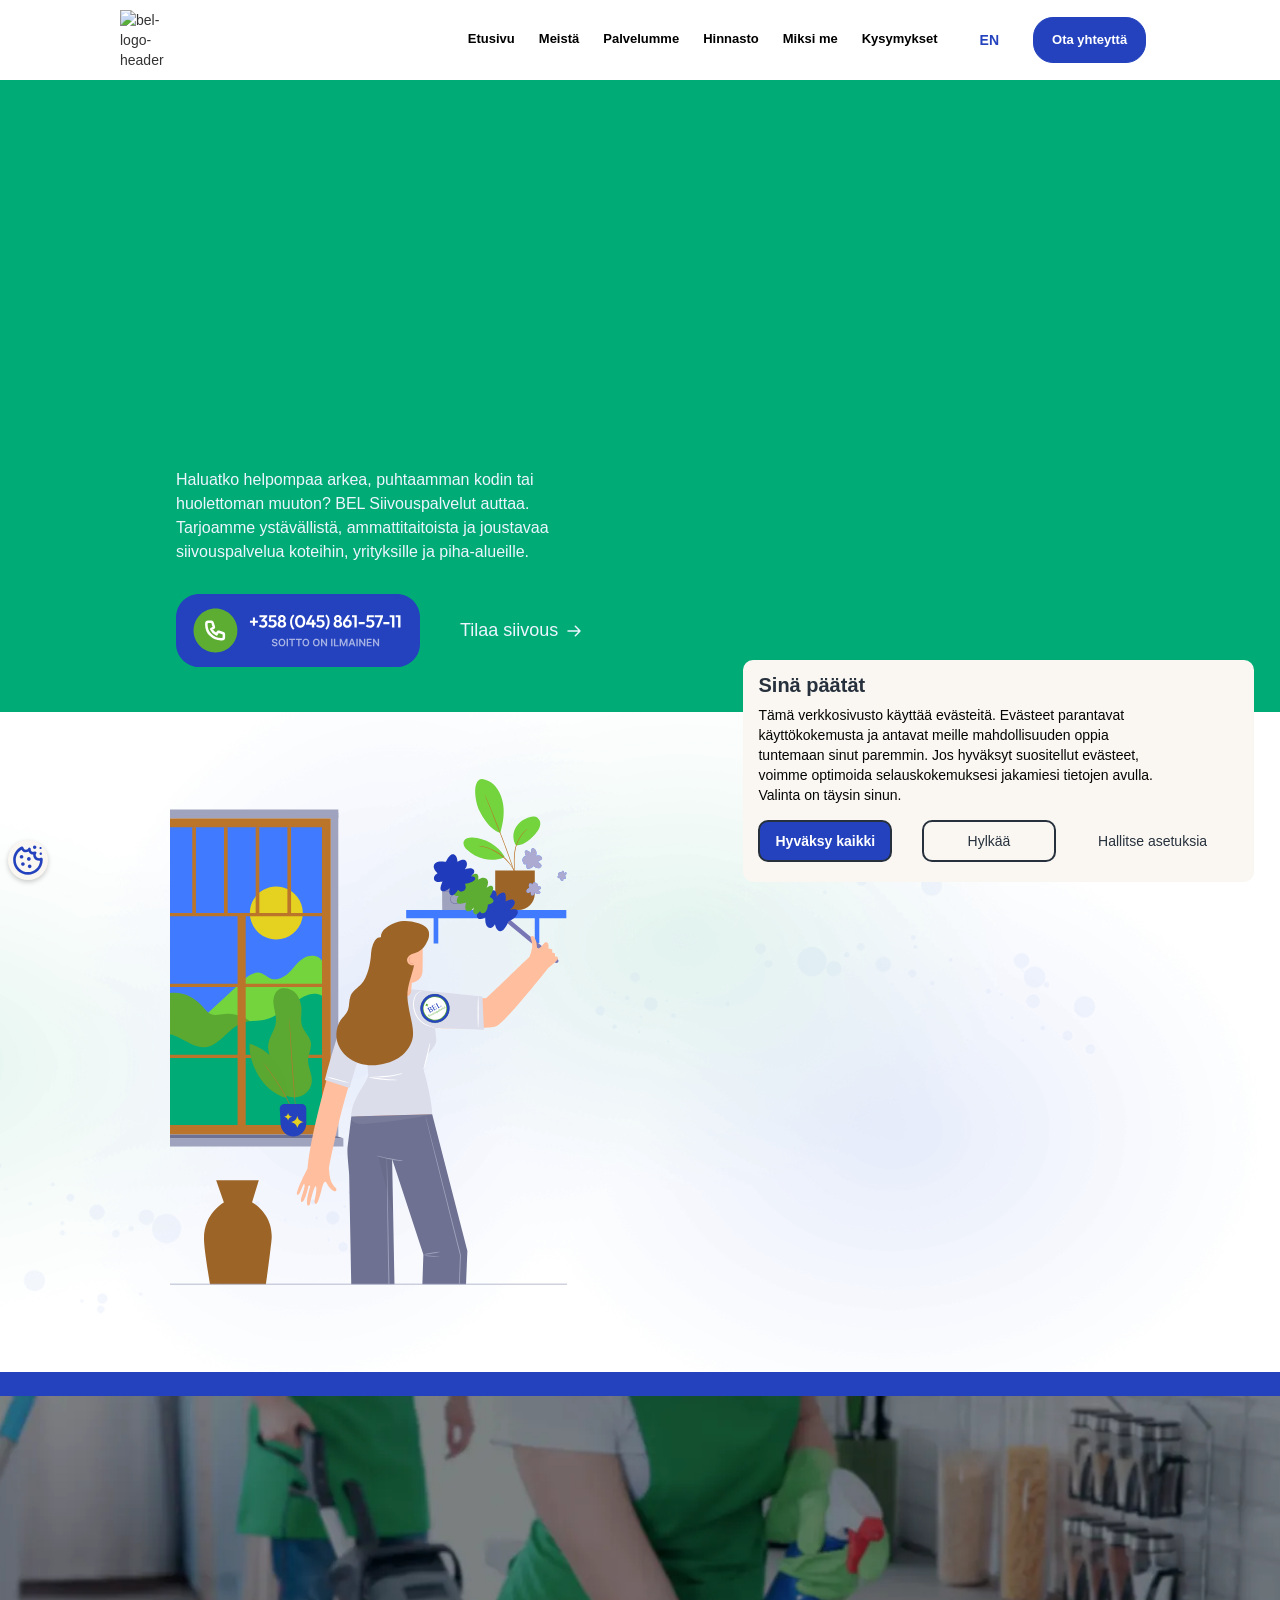
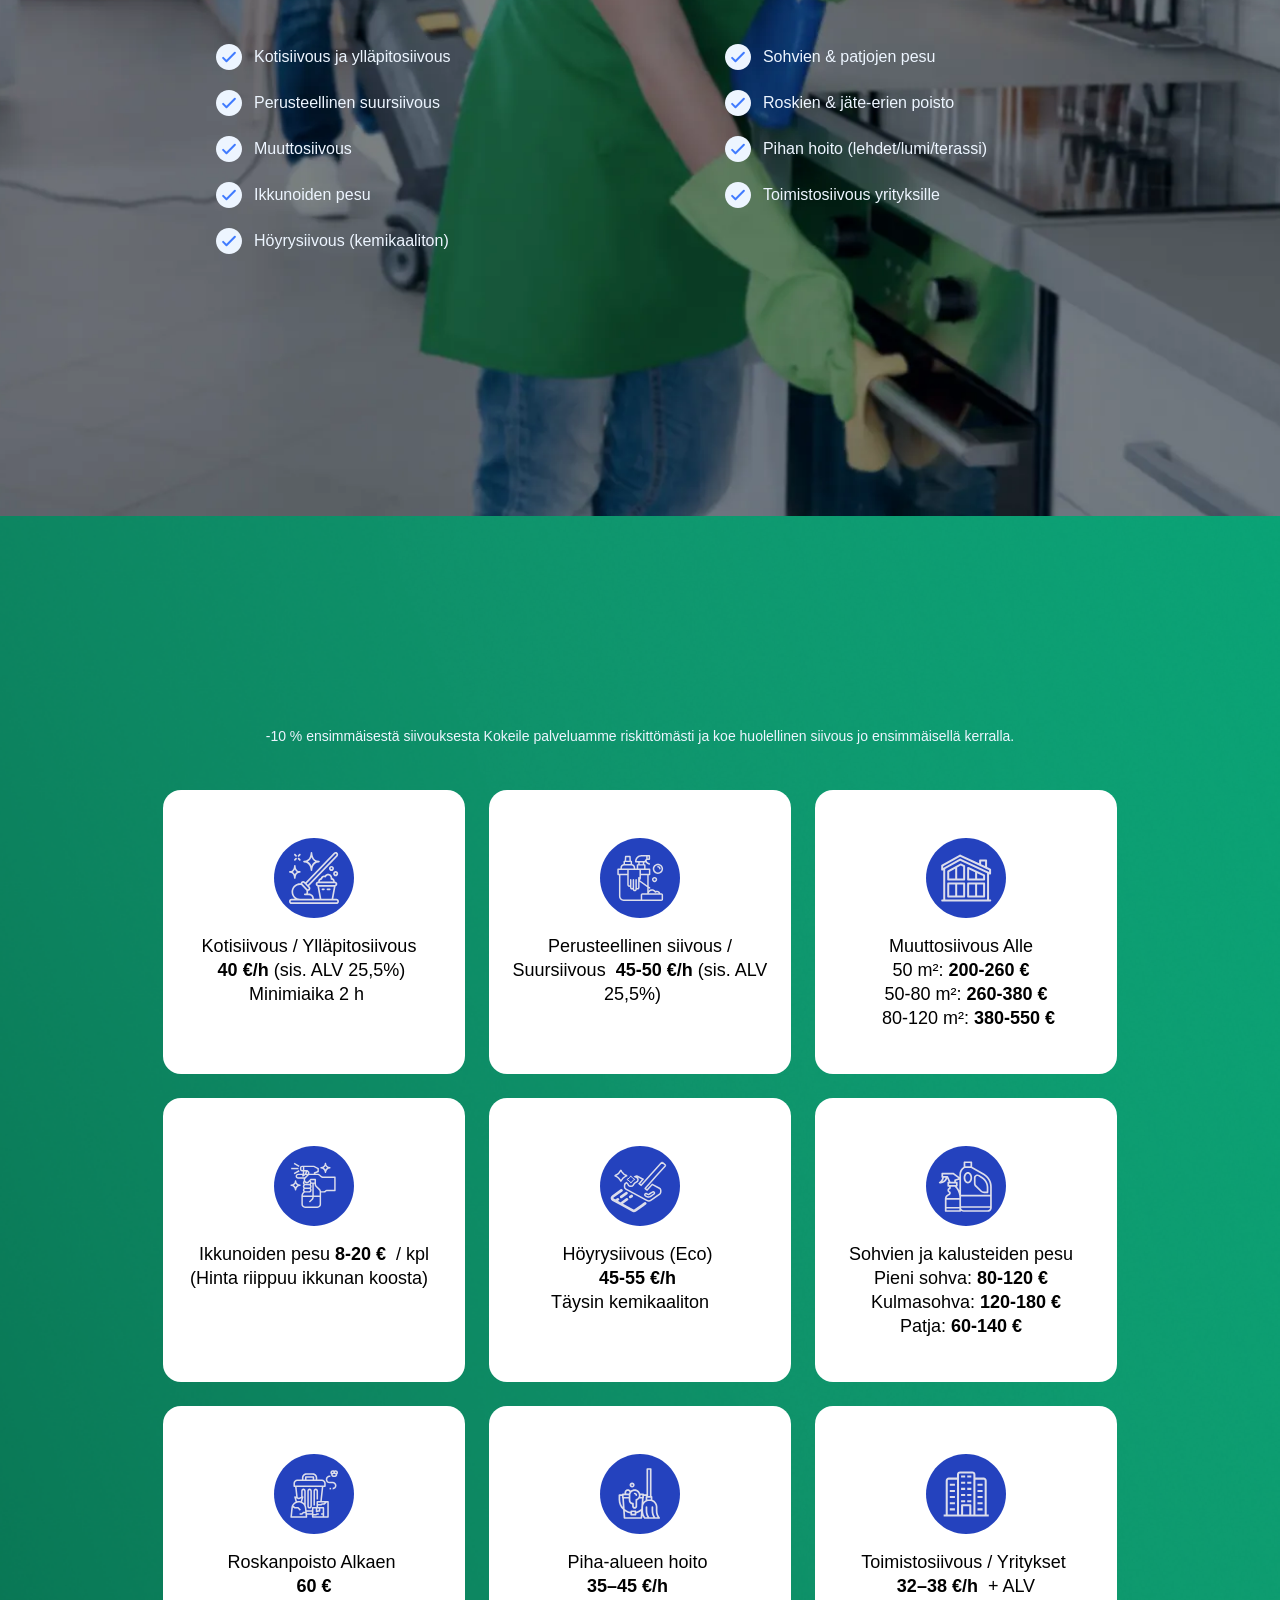
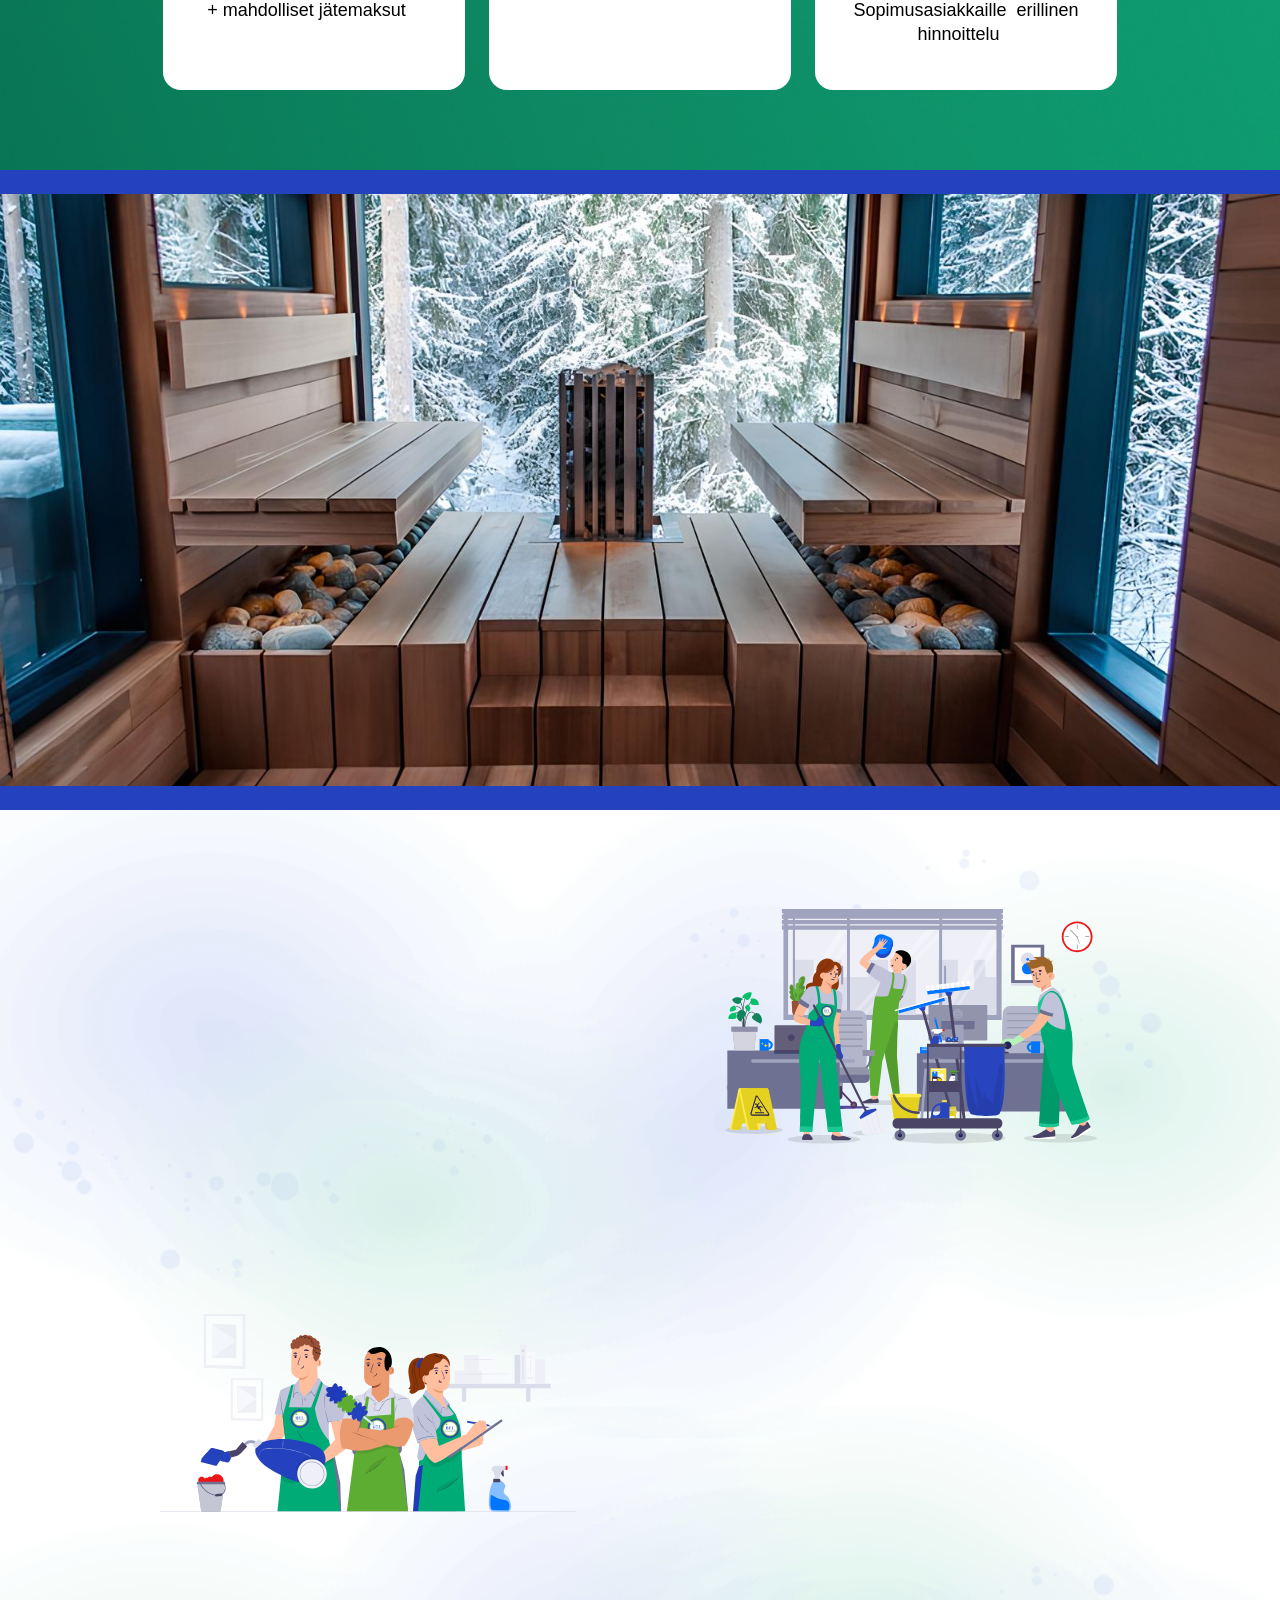
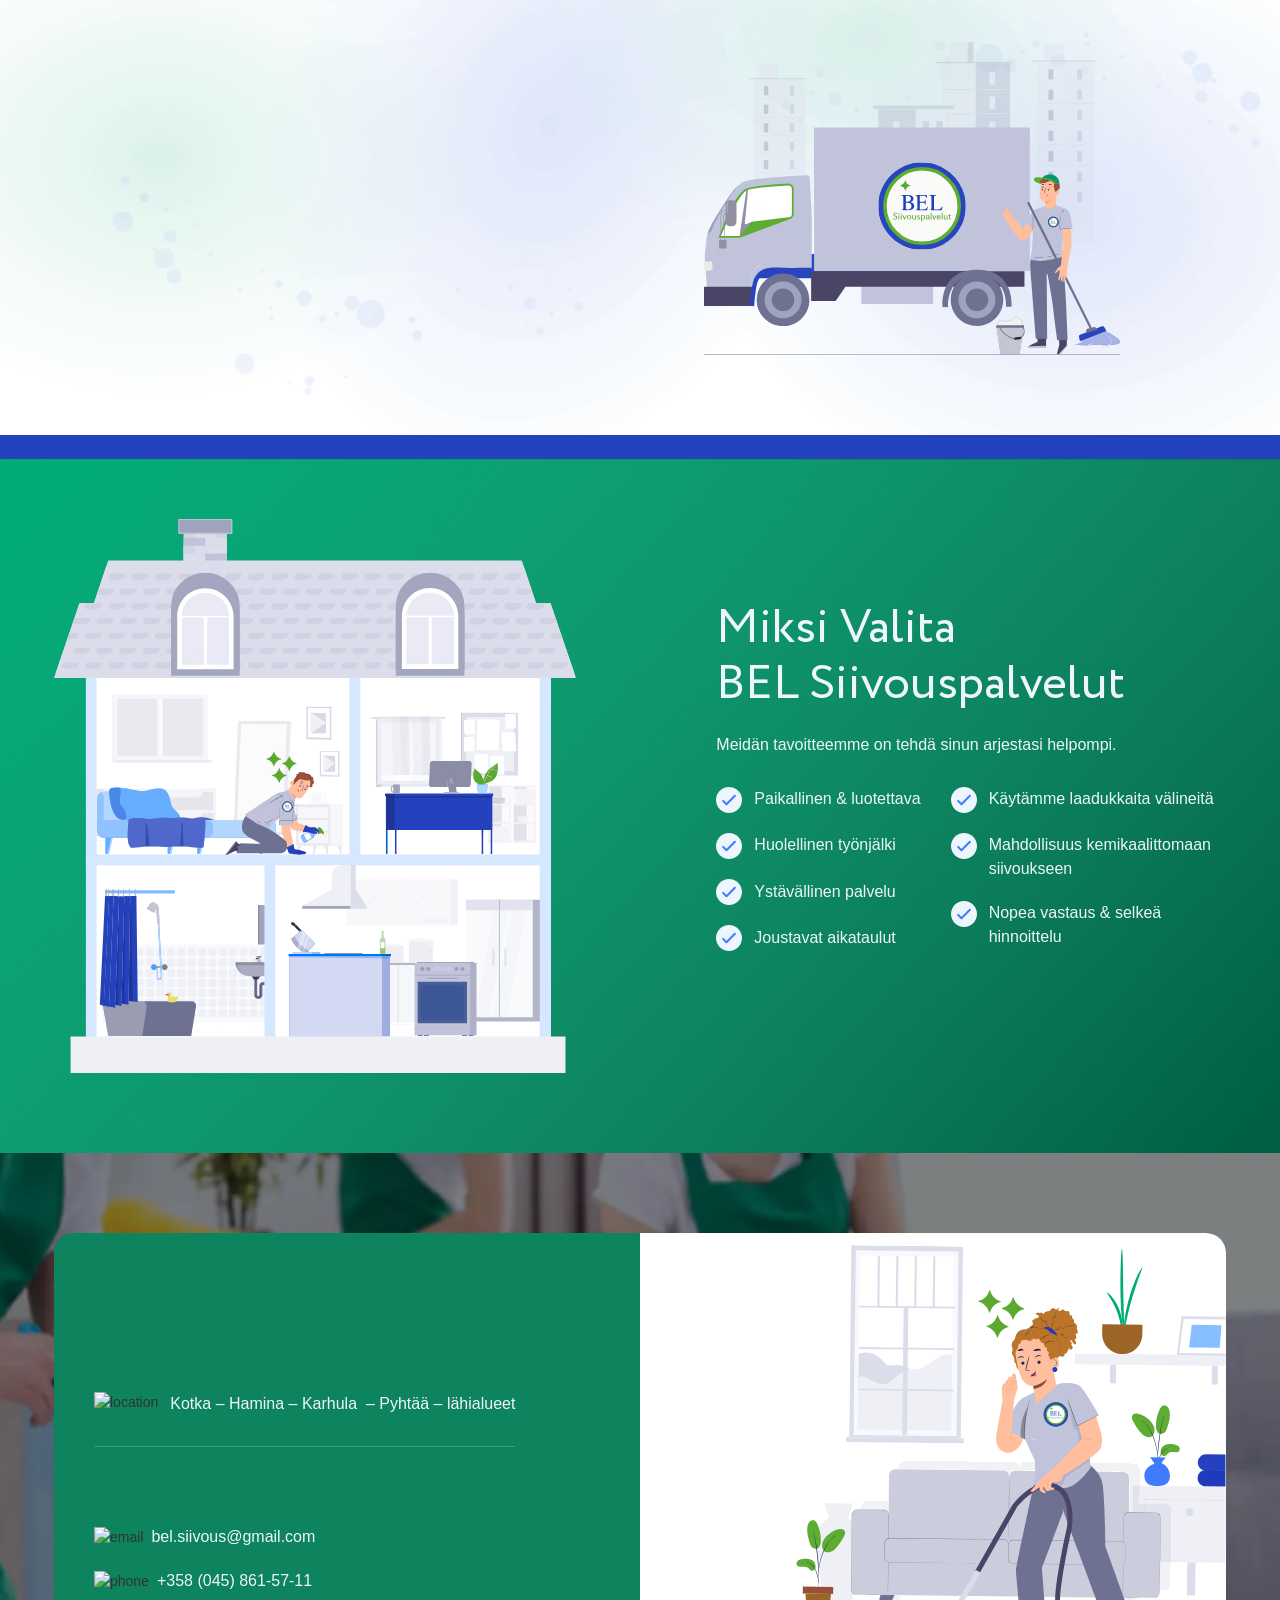
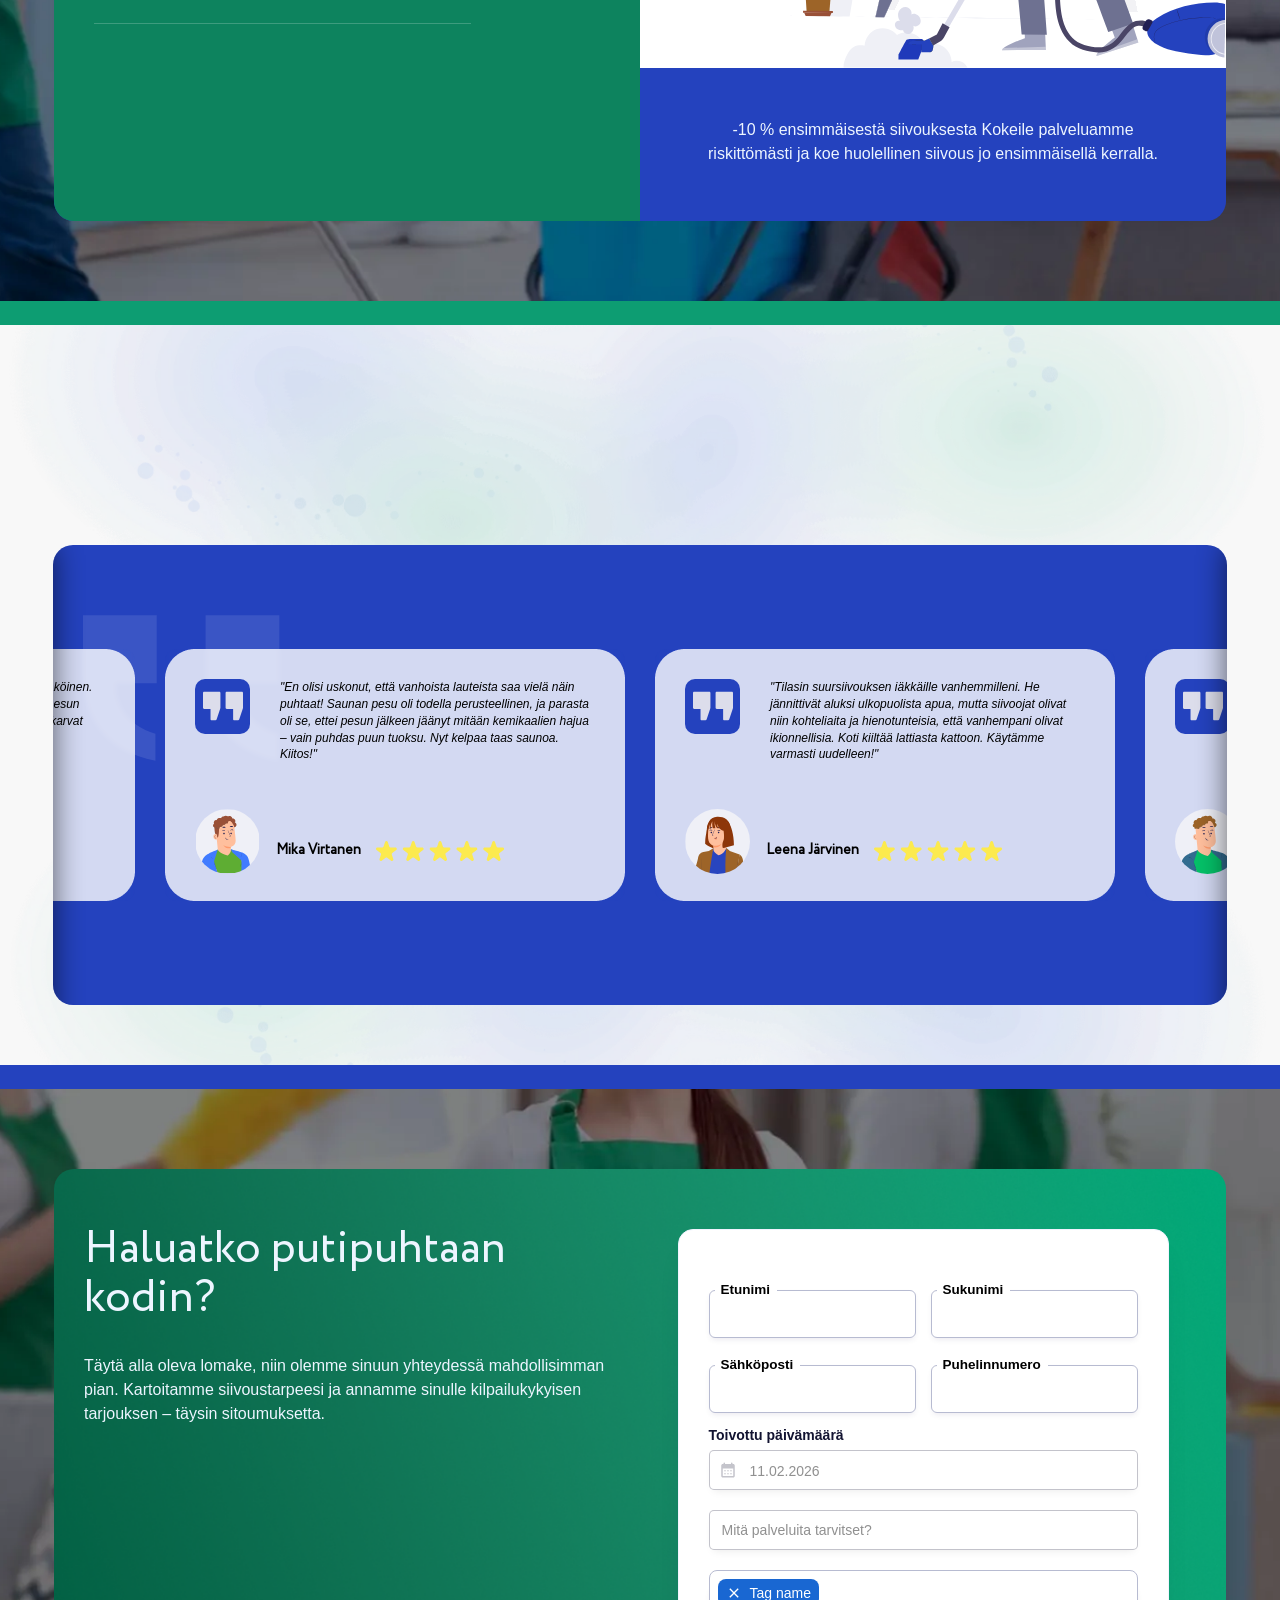
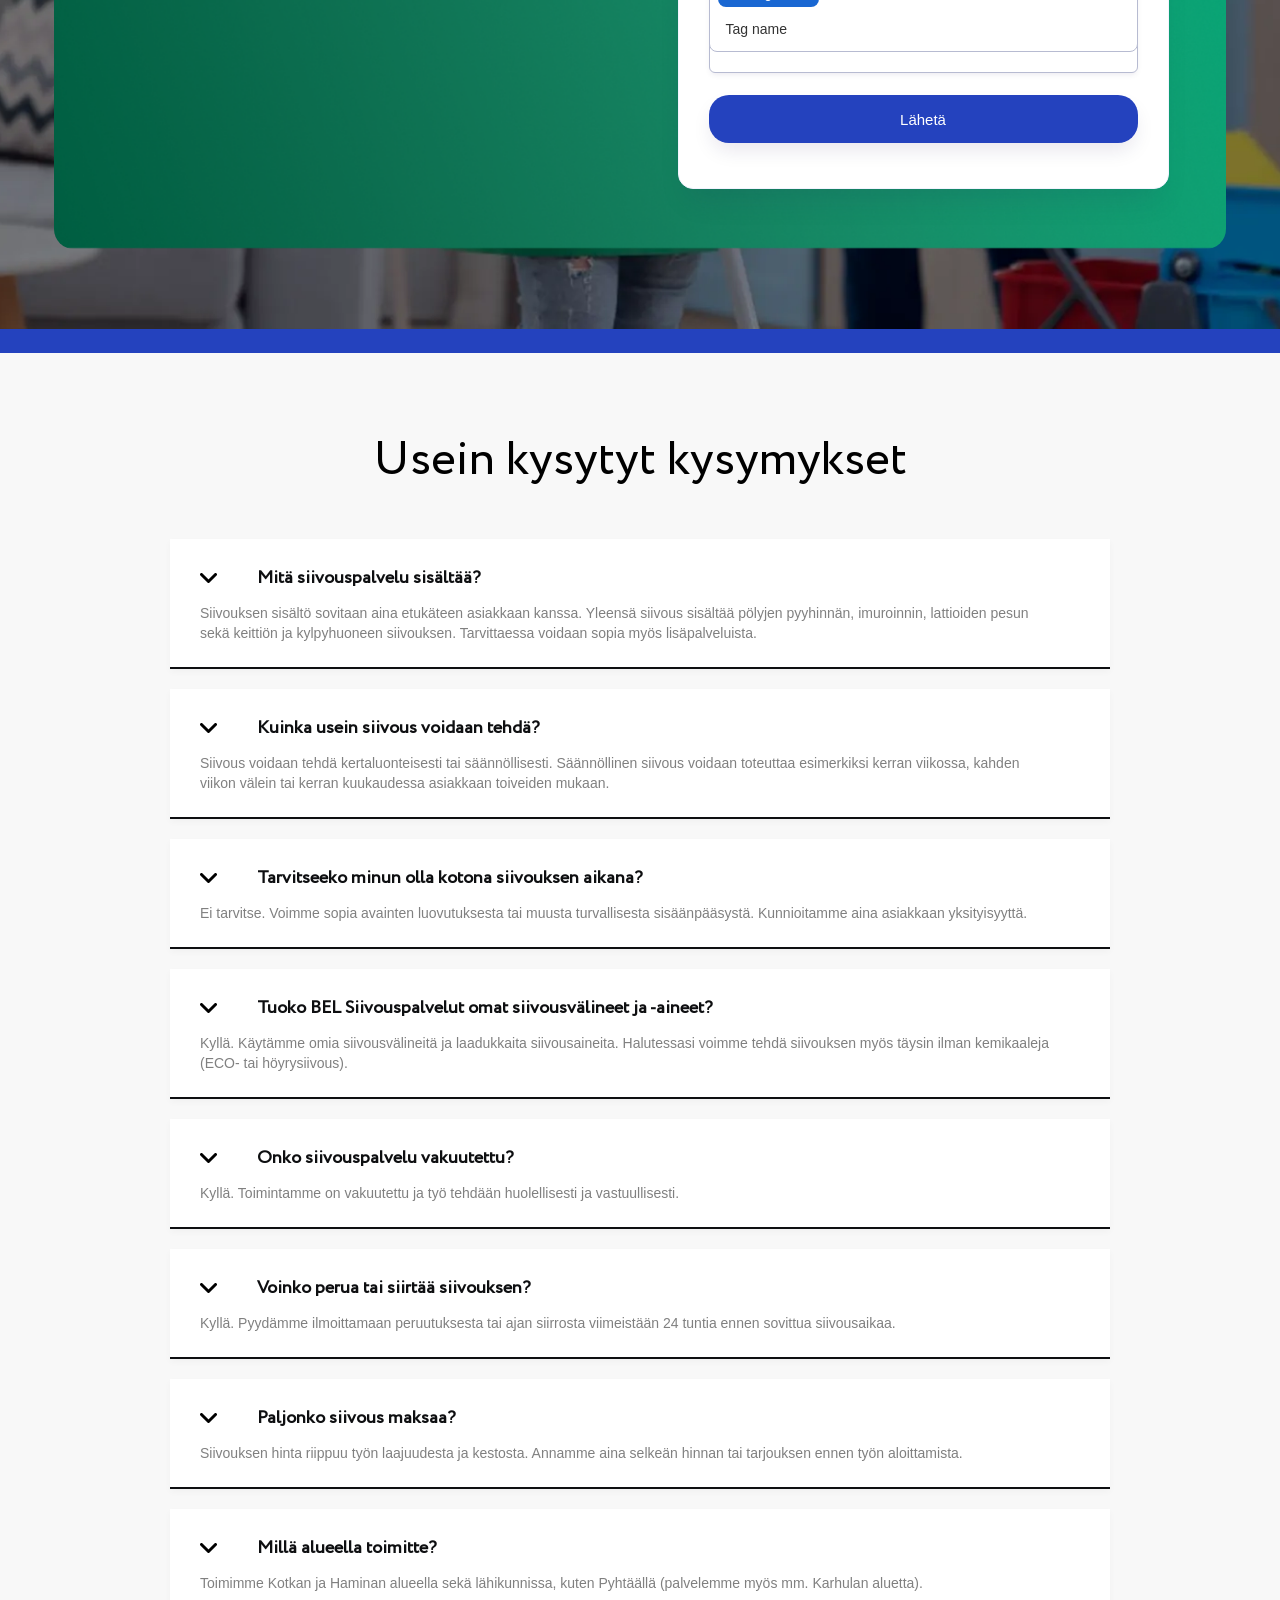
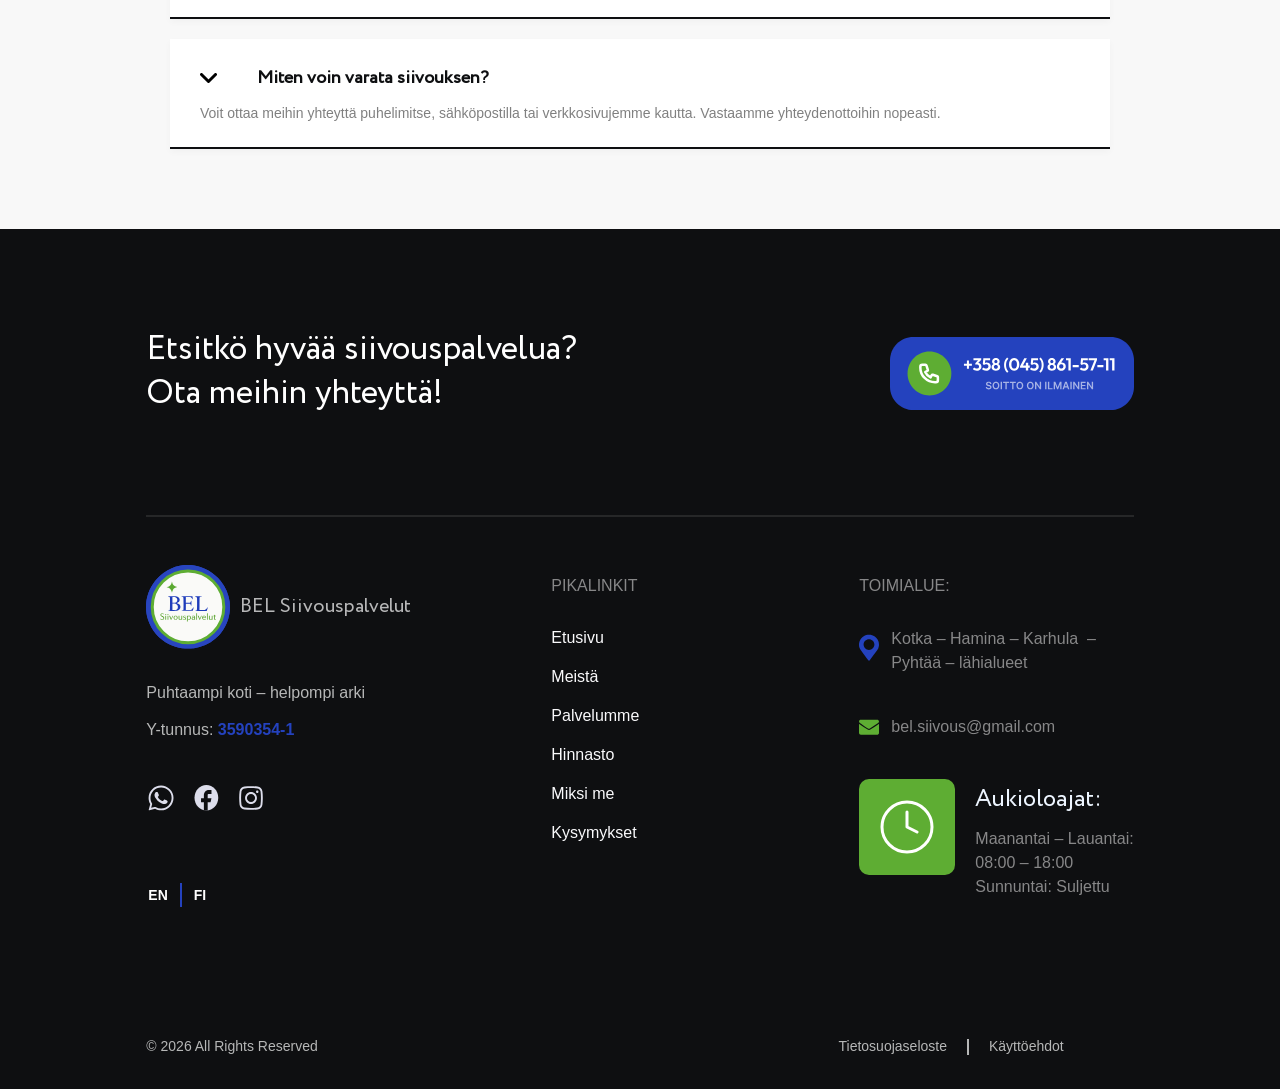
==== commit 49e8aafd: "all" ====
--- a/index.html
+++ b/index.html
@@ -240,11 +240,12 @@
 })(window,document,'script','dataLayer','GTM-NCNRQ5J4');</script>
   <!--  Finsweet Cookie Consent Close  -->
   <!--  Cookies Hide  -->
-  <style>
+  <!-- <style>
 .cookies {
   display: none !important;
 }
-</style>
+</style> -->
+  <!--  Cookies Hide Close  -->
 </head>
 <body>
   <div class="page-wrapper">
